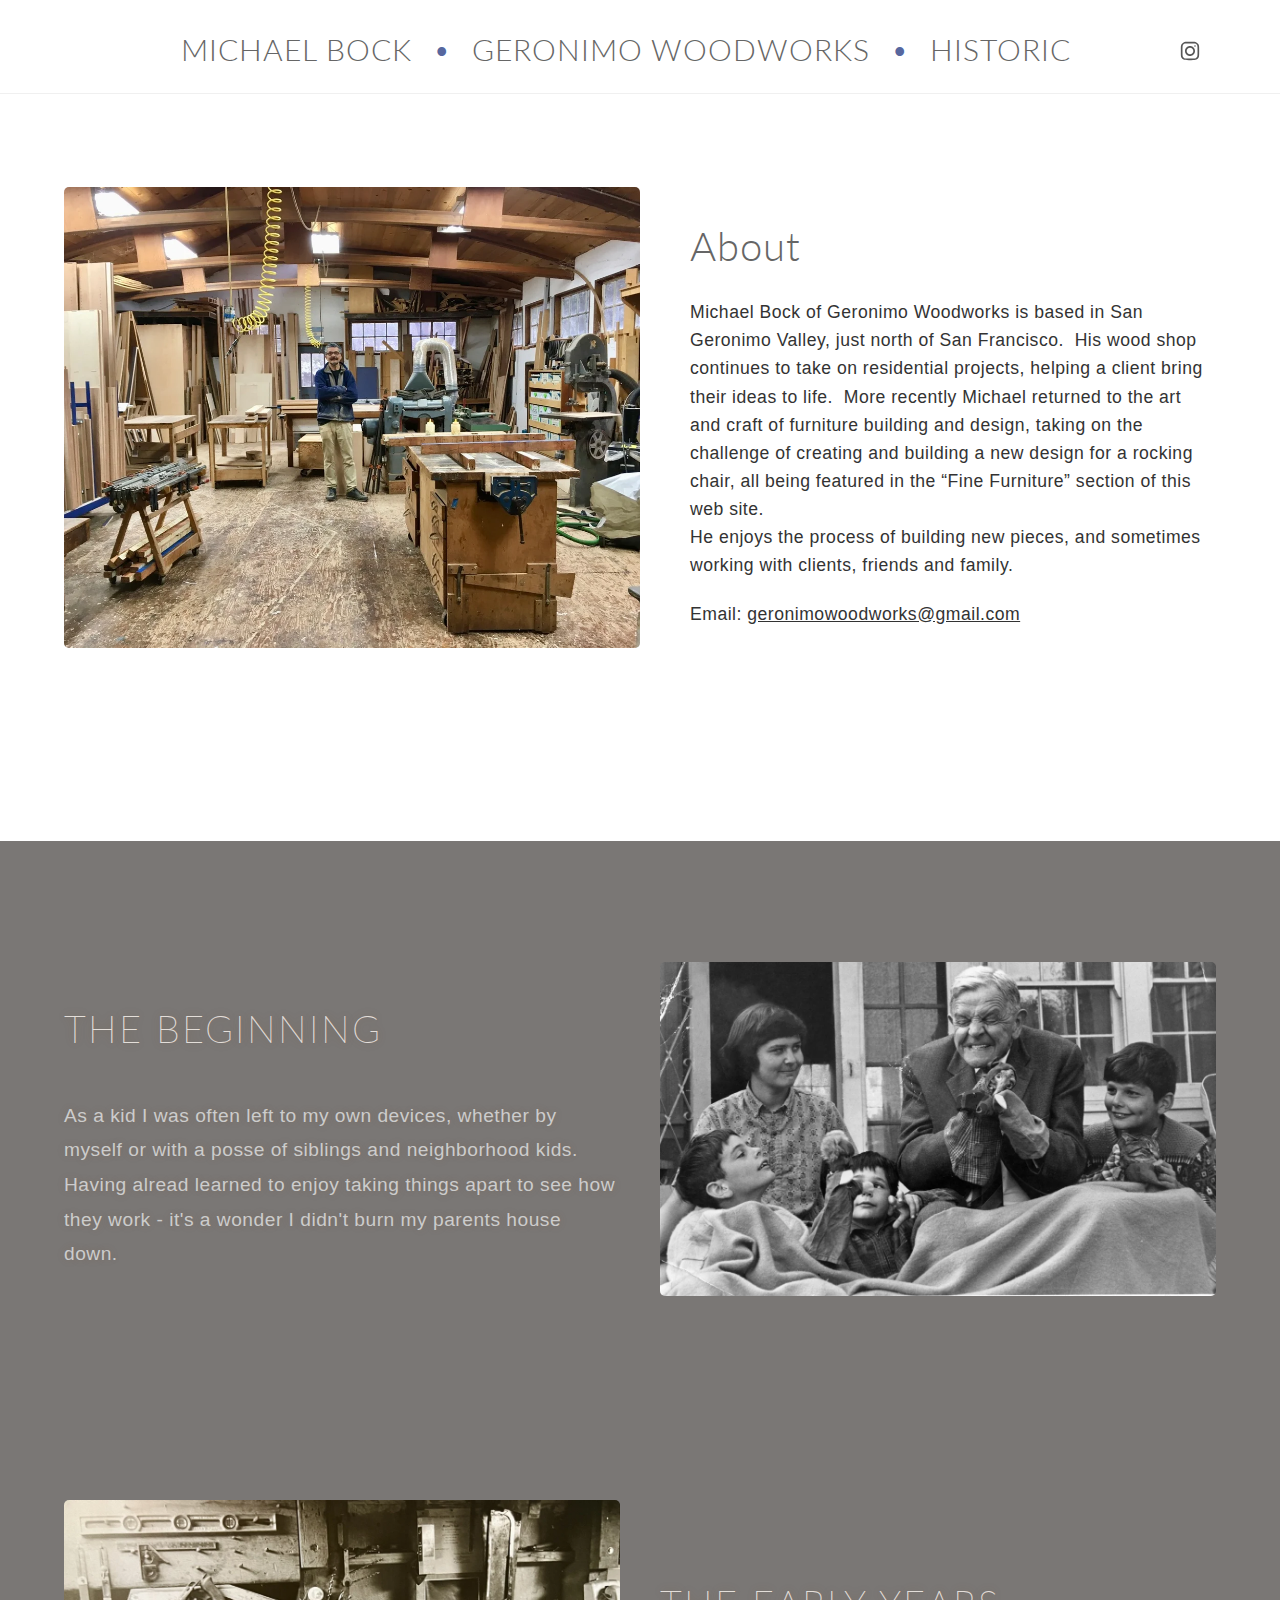
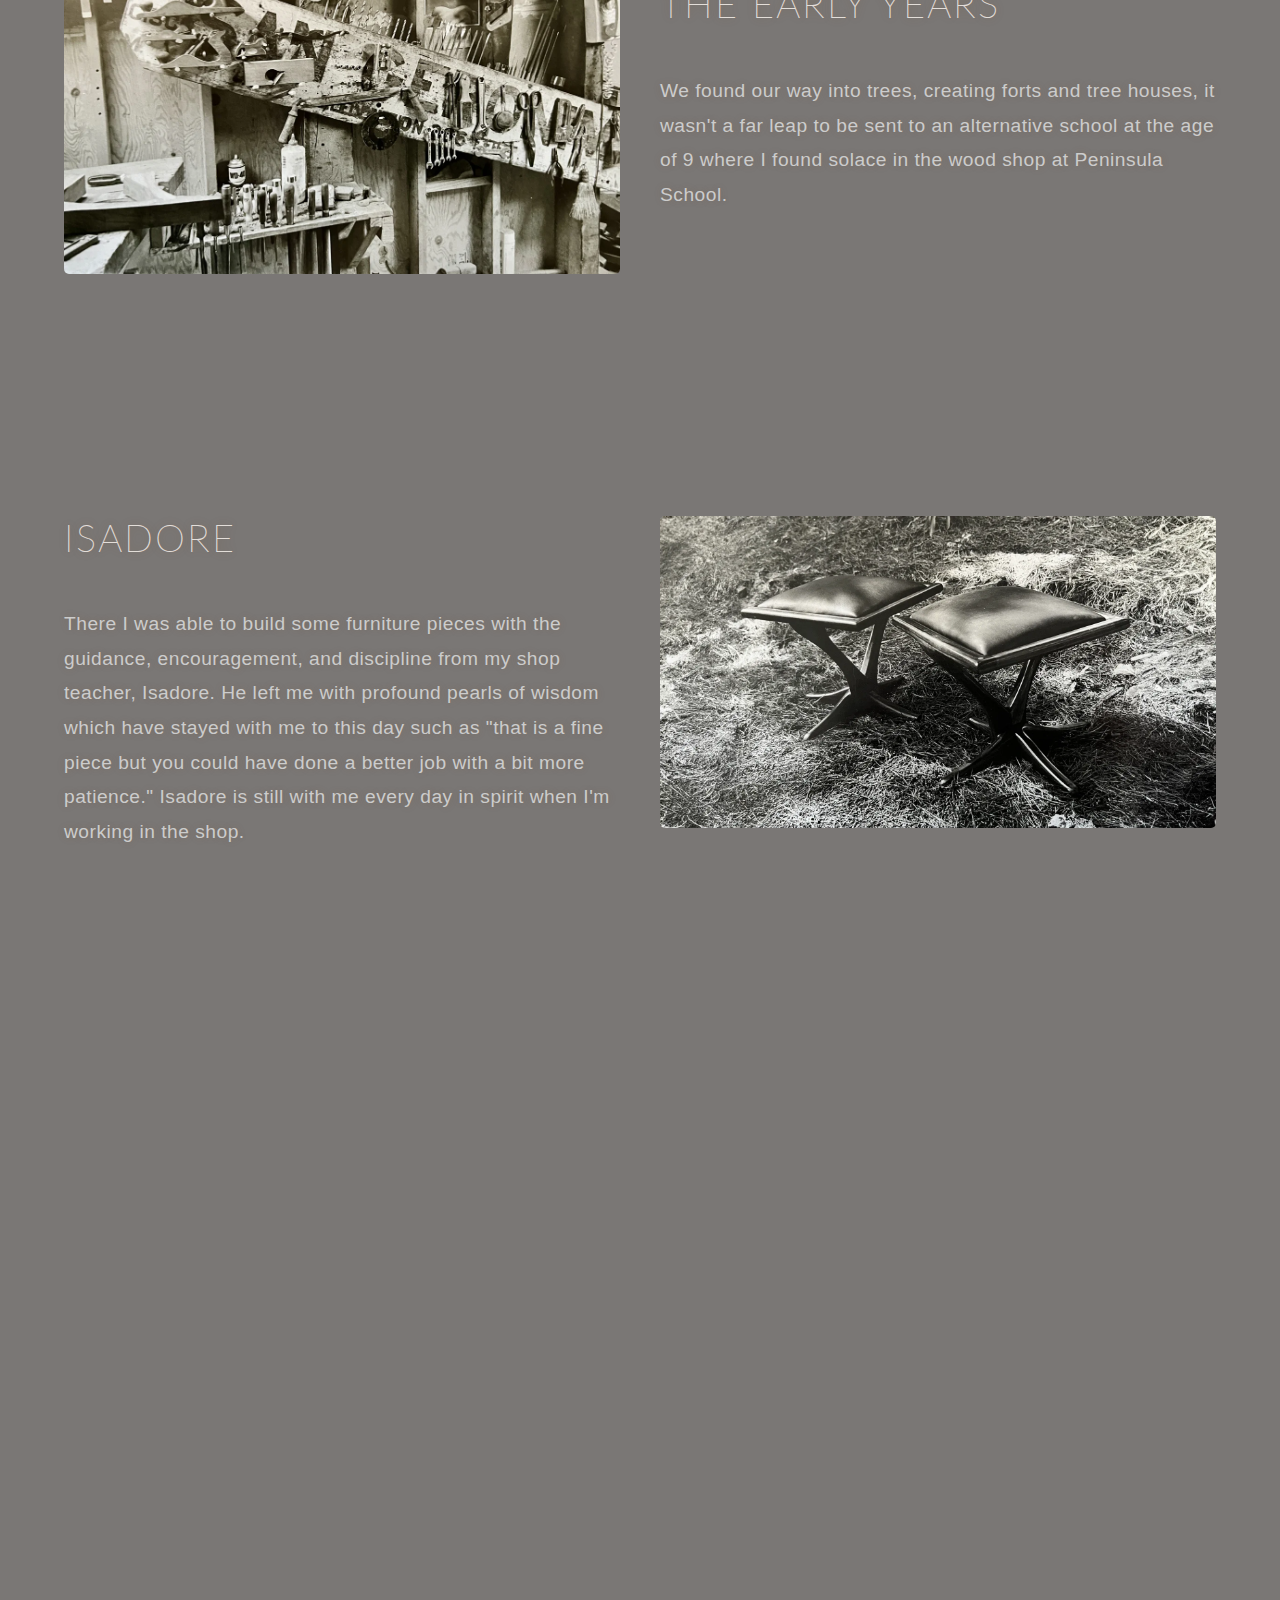
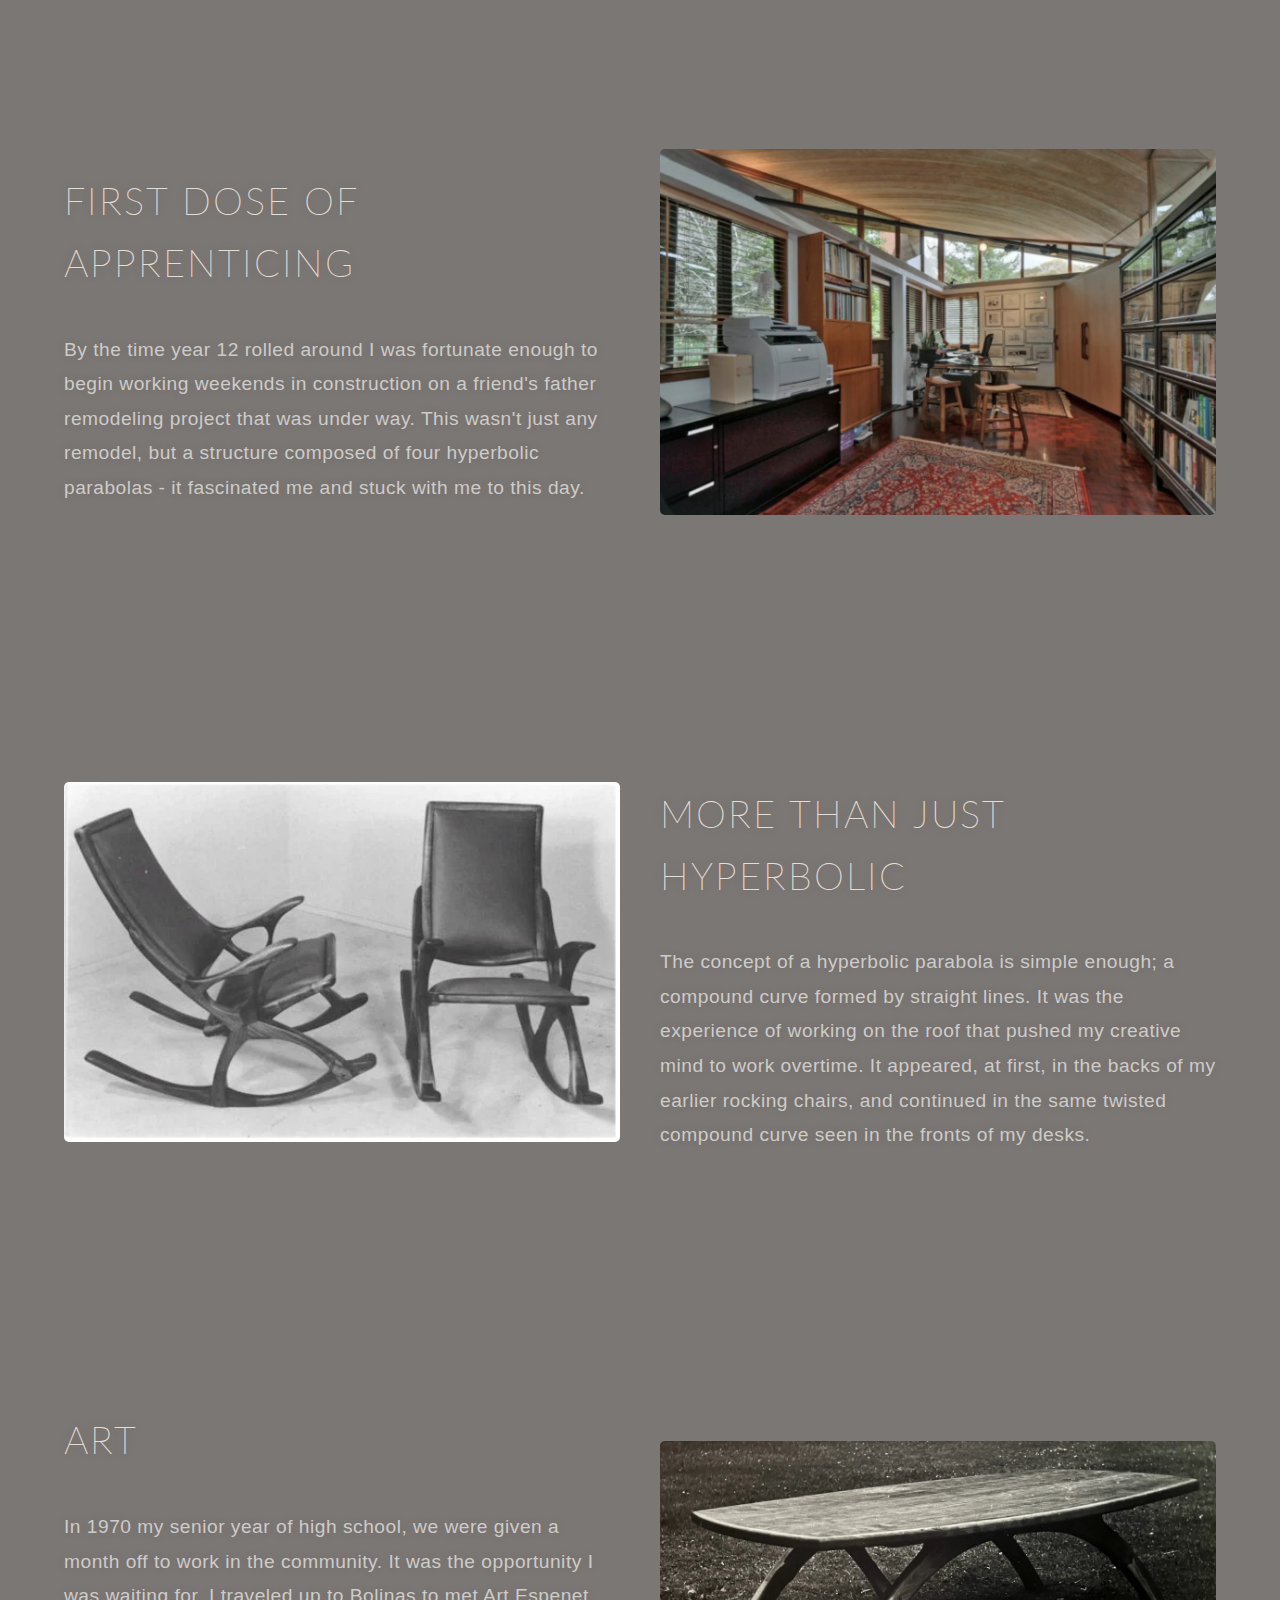
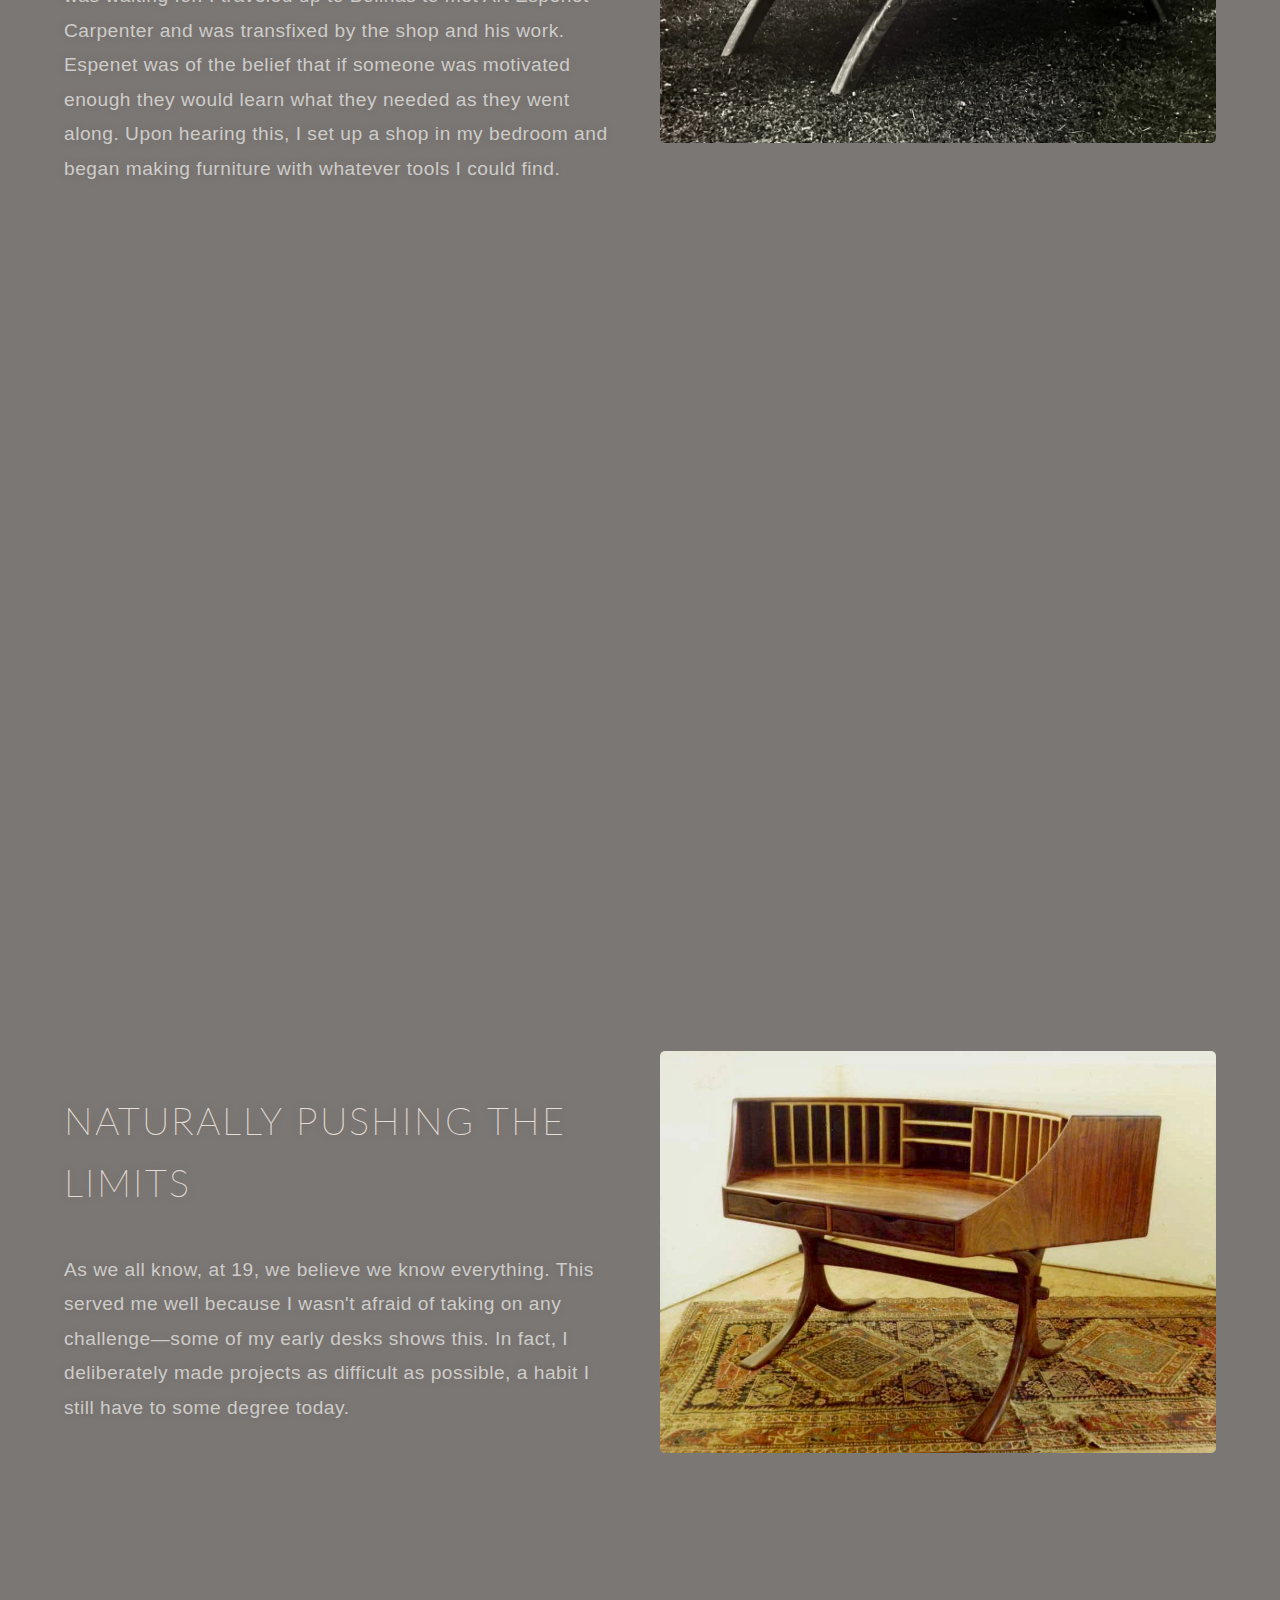
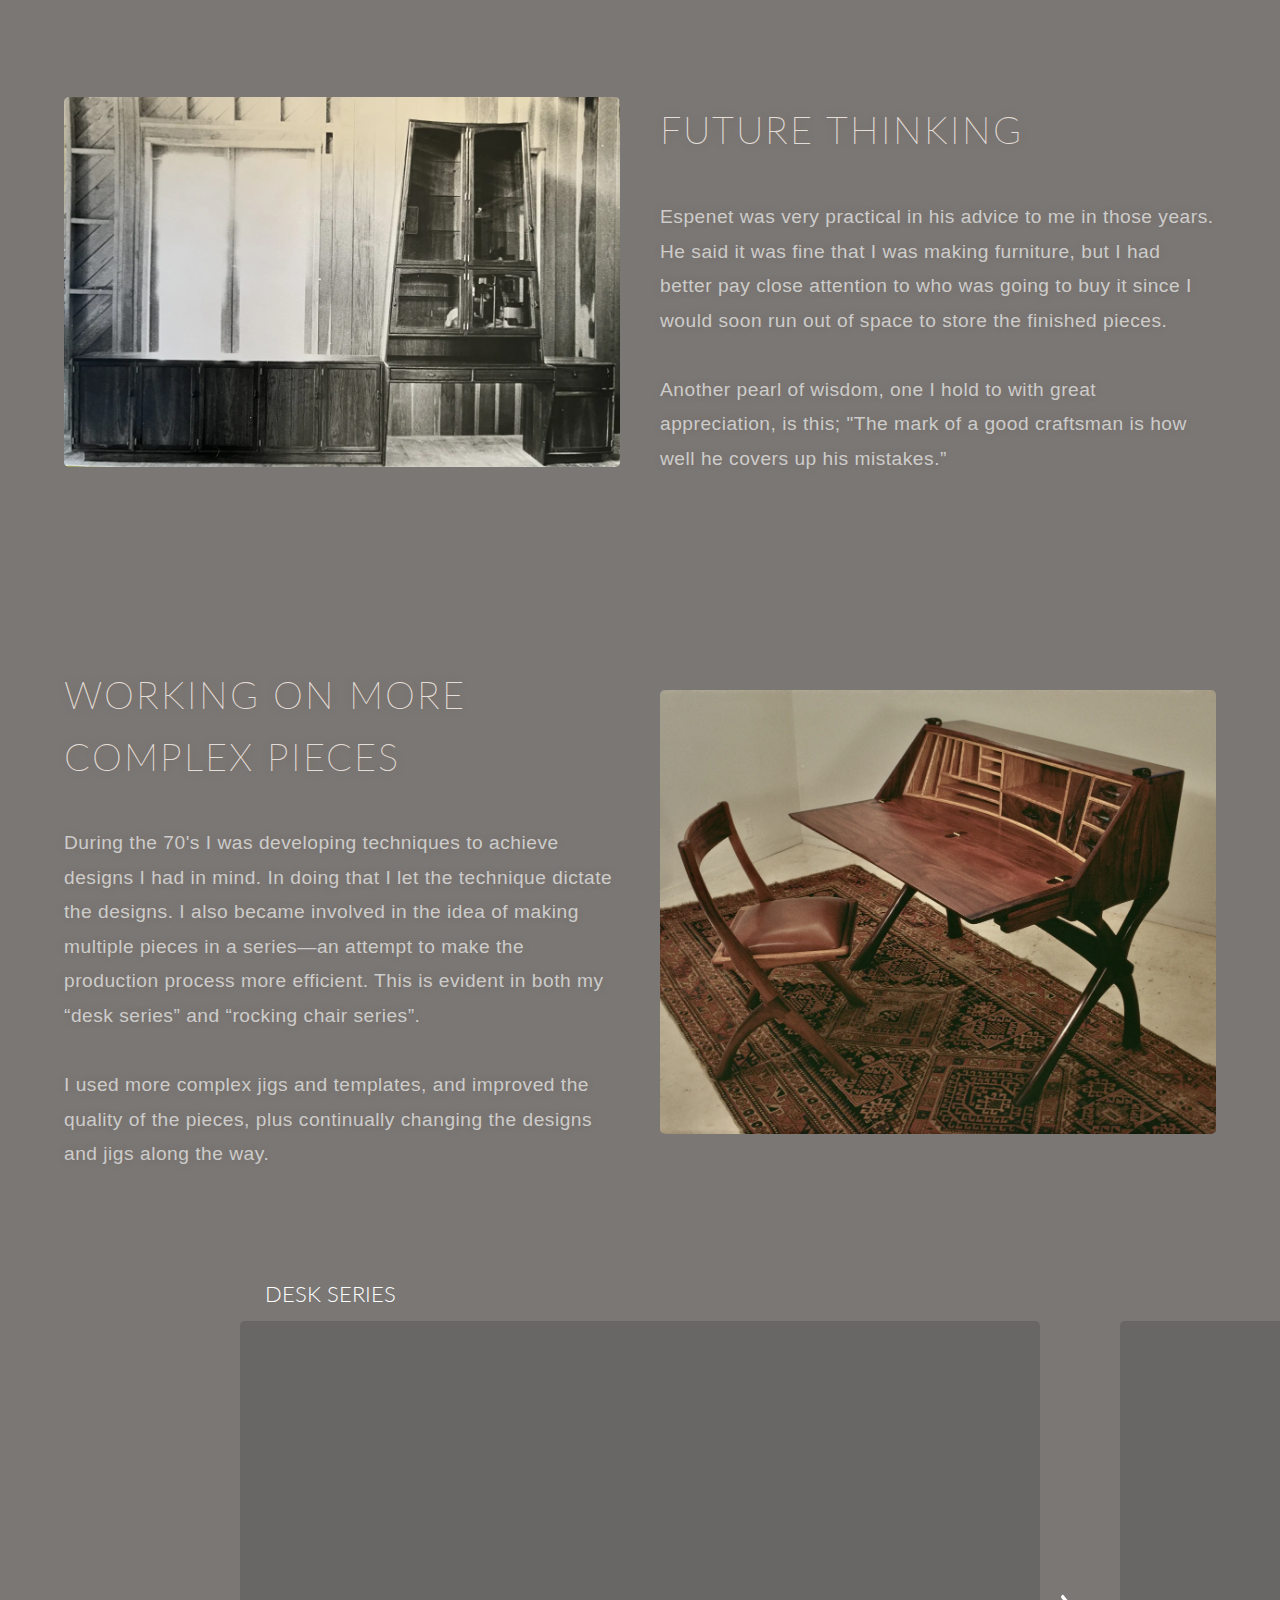
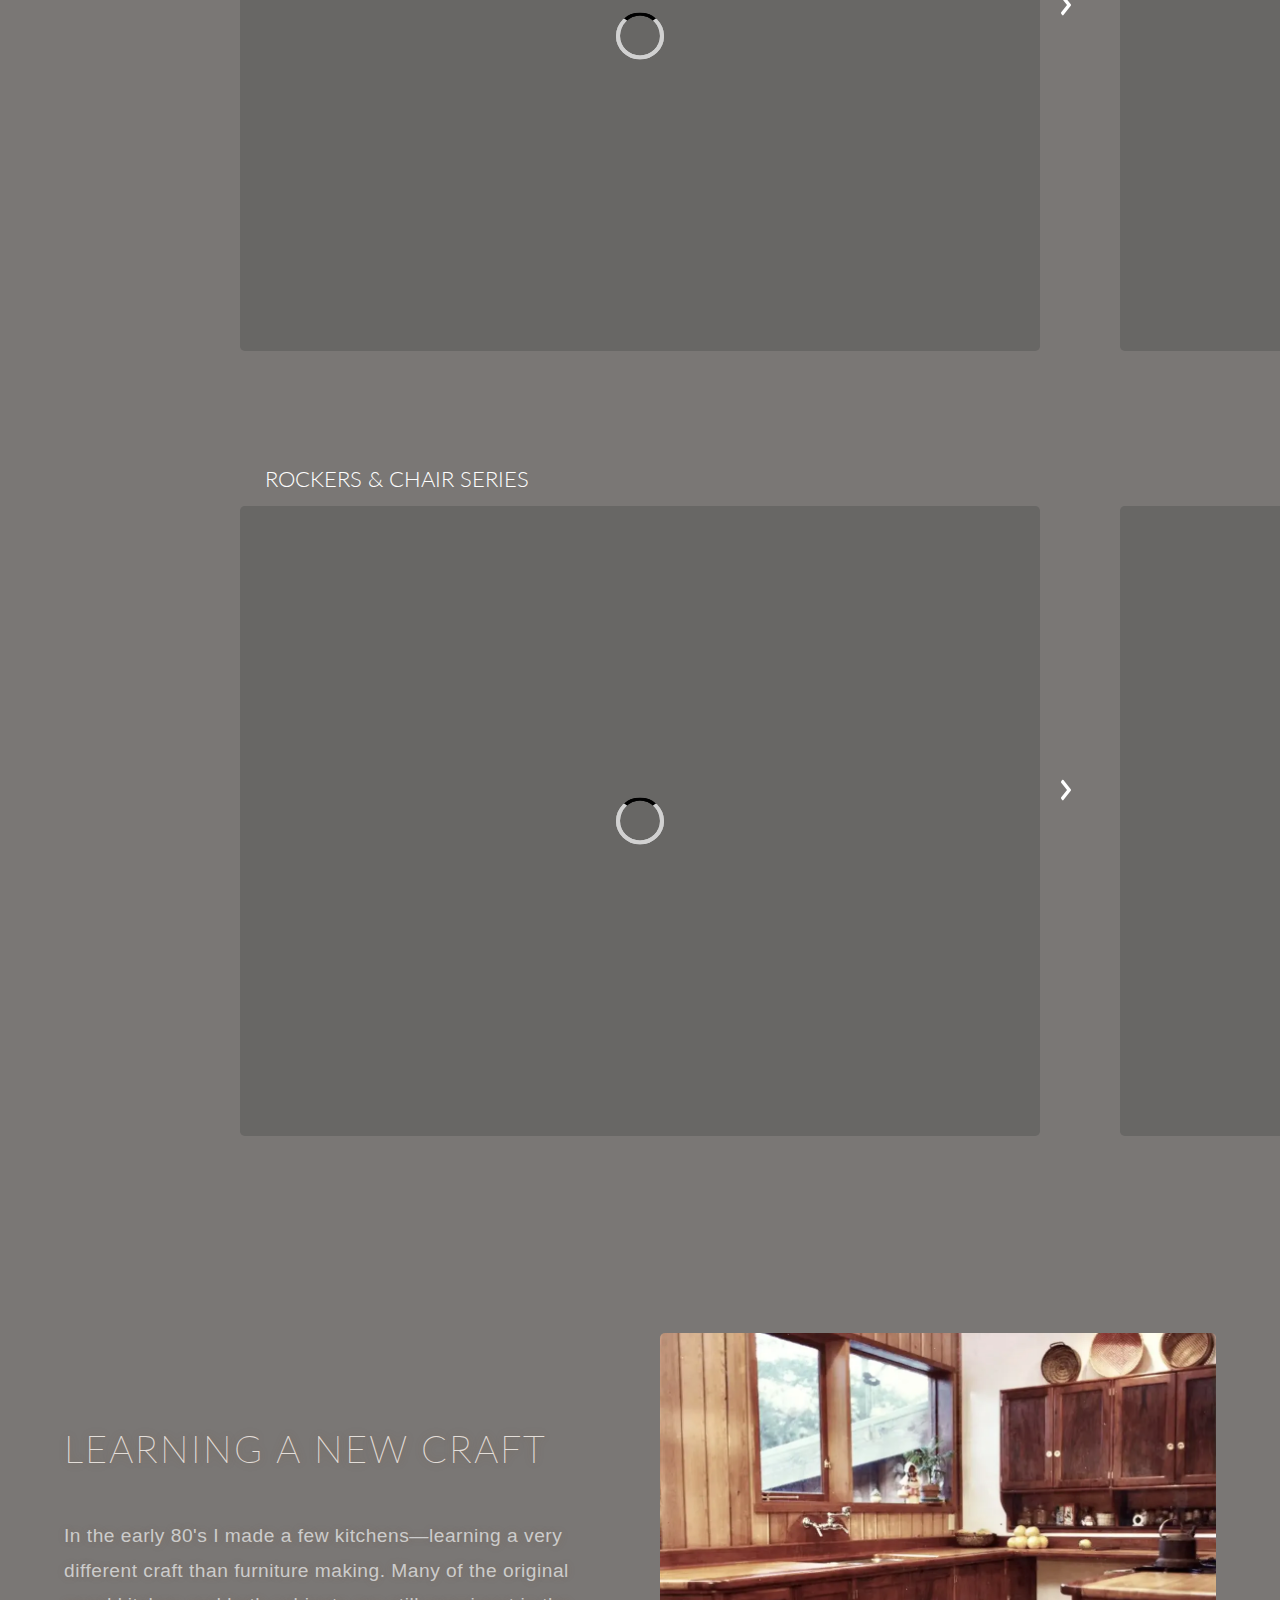
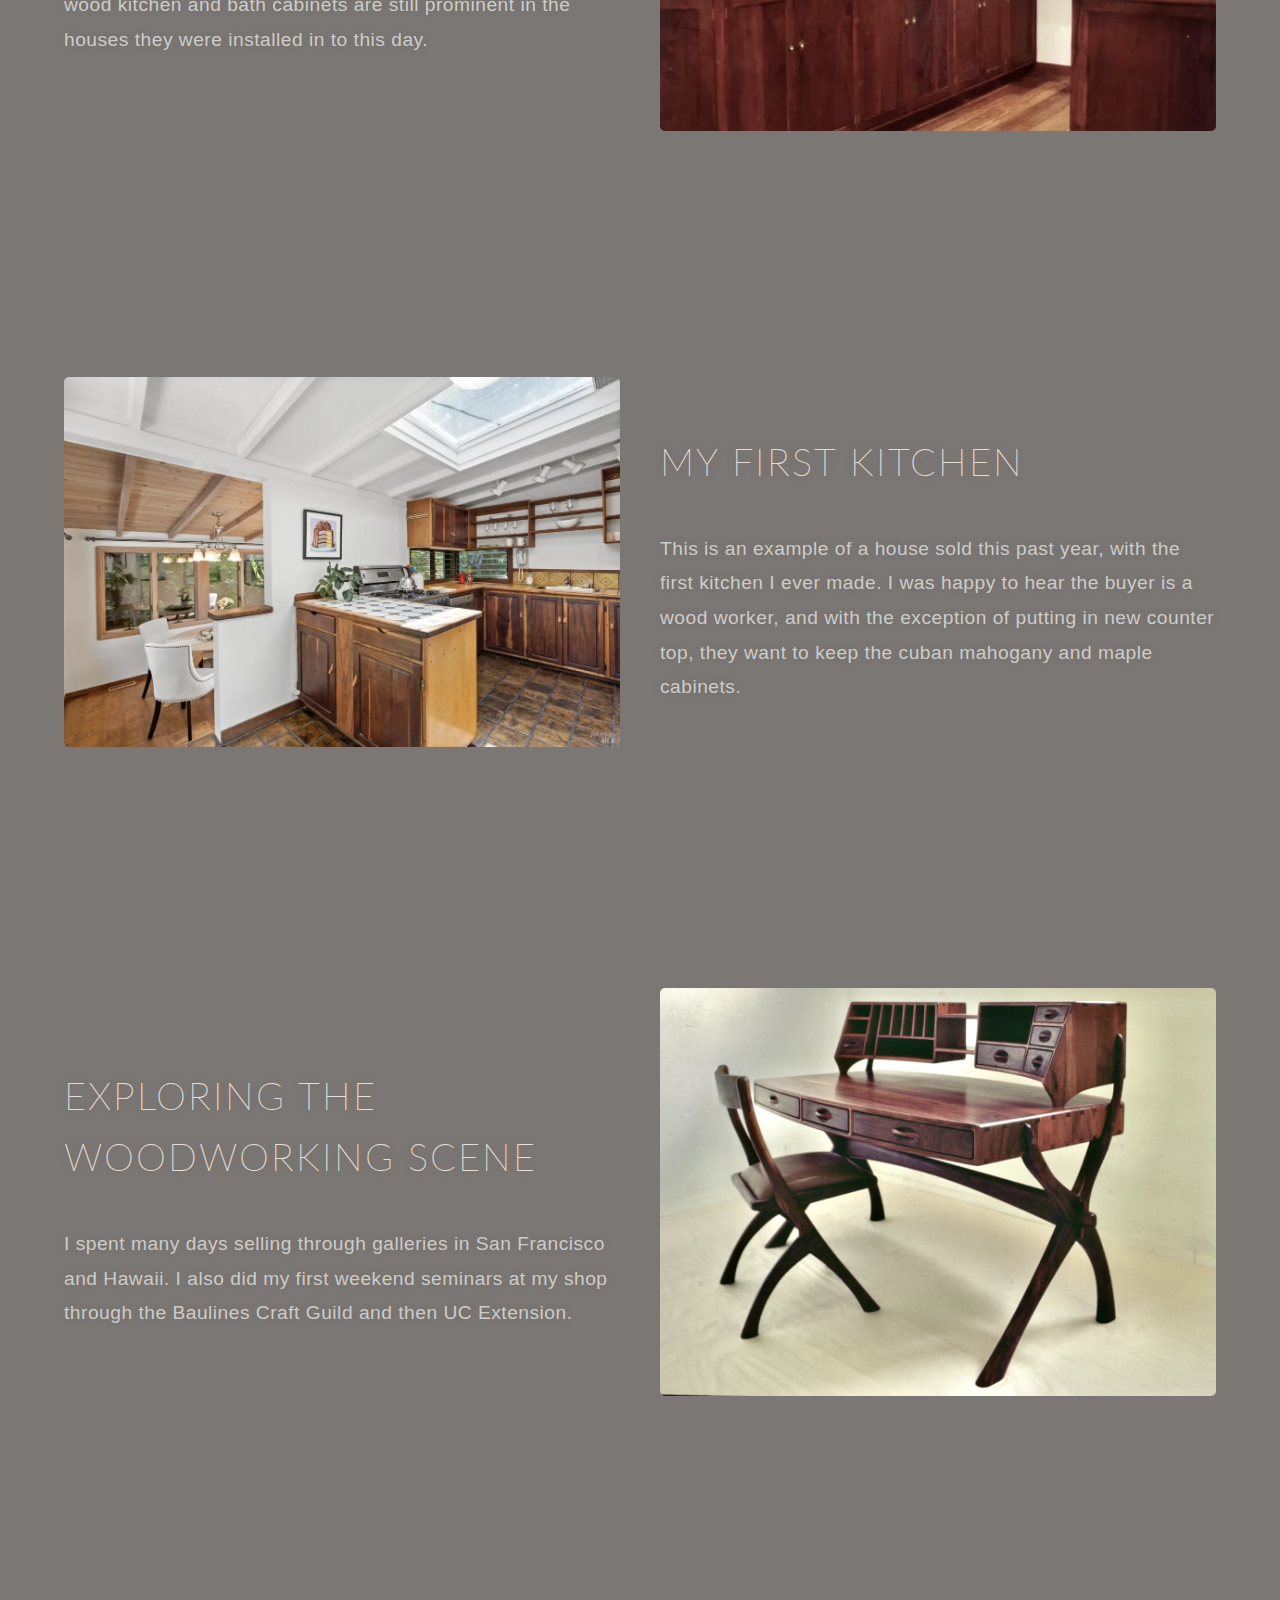
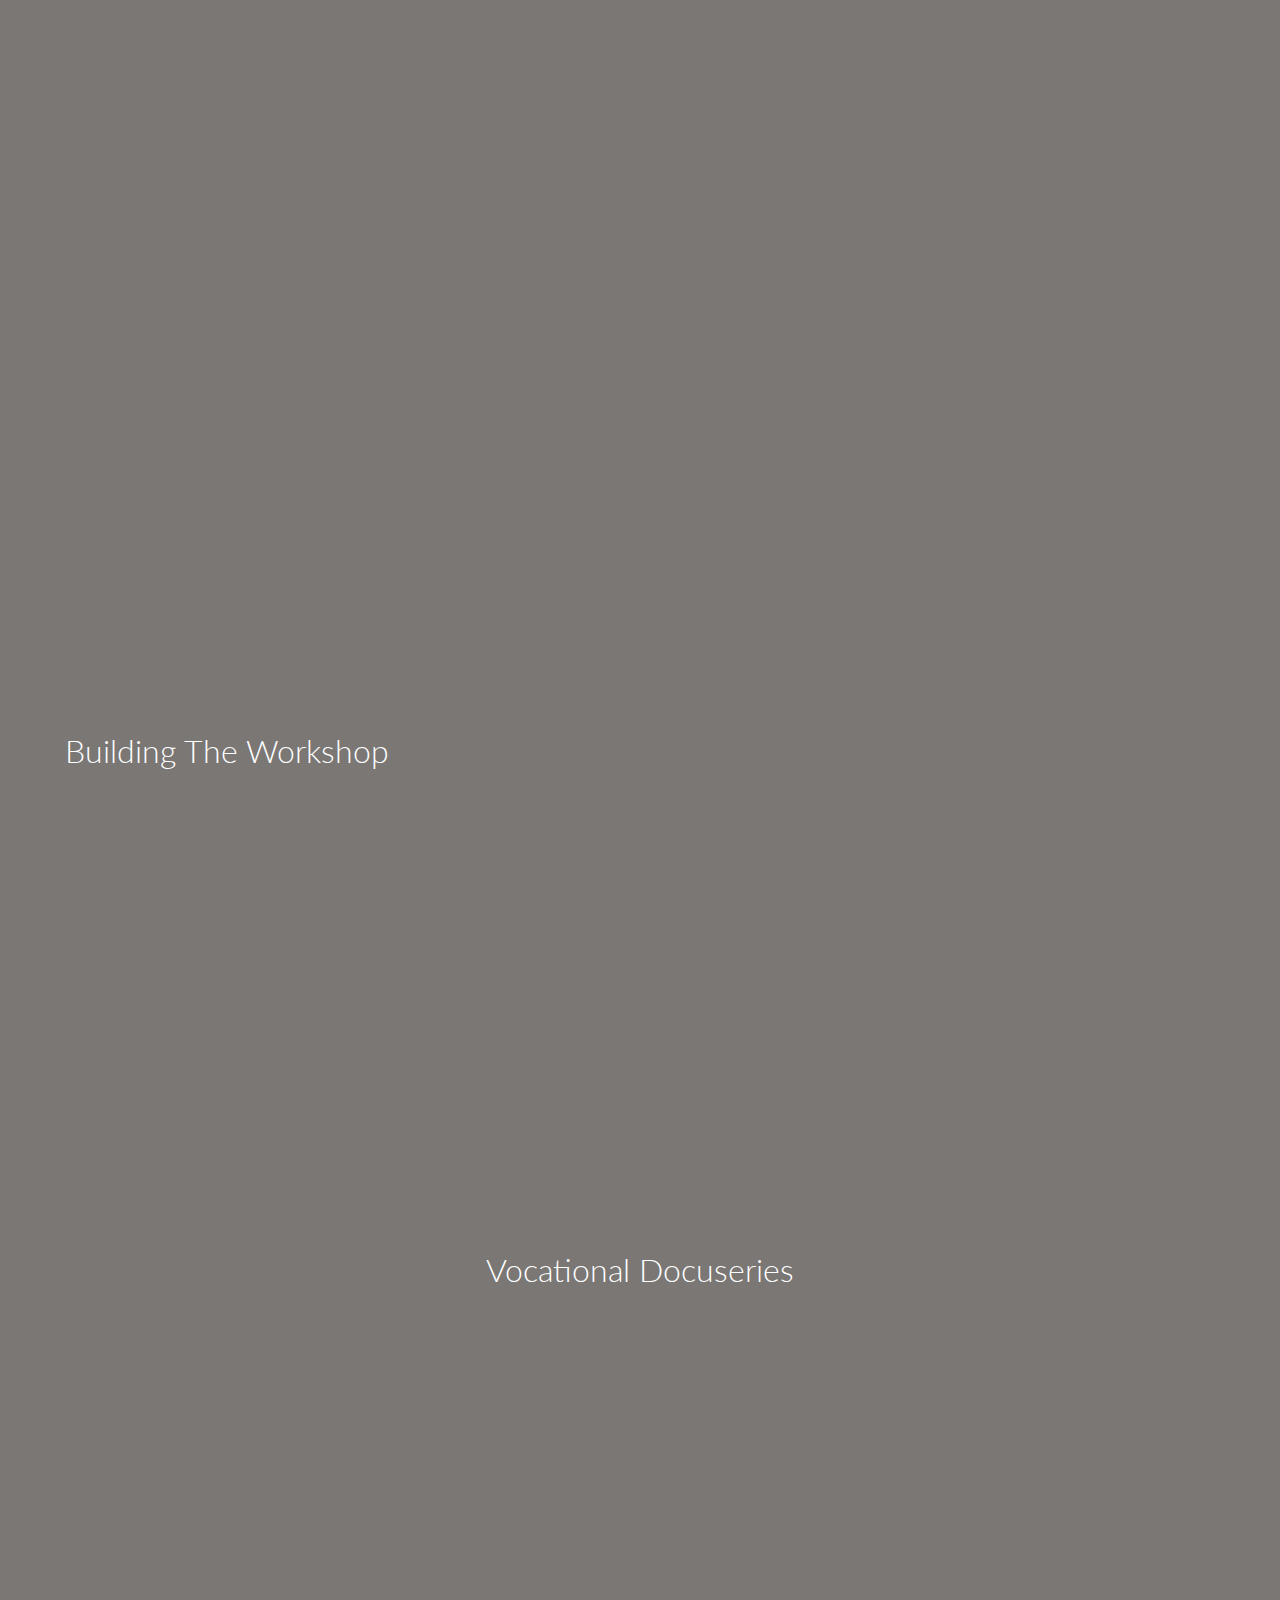
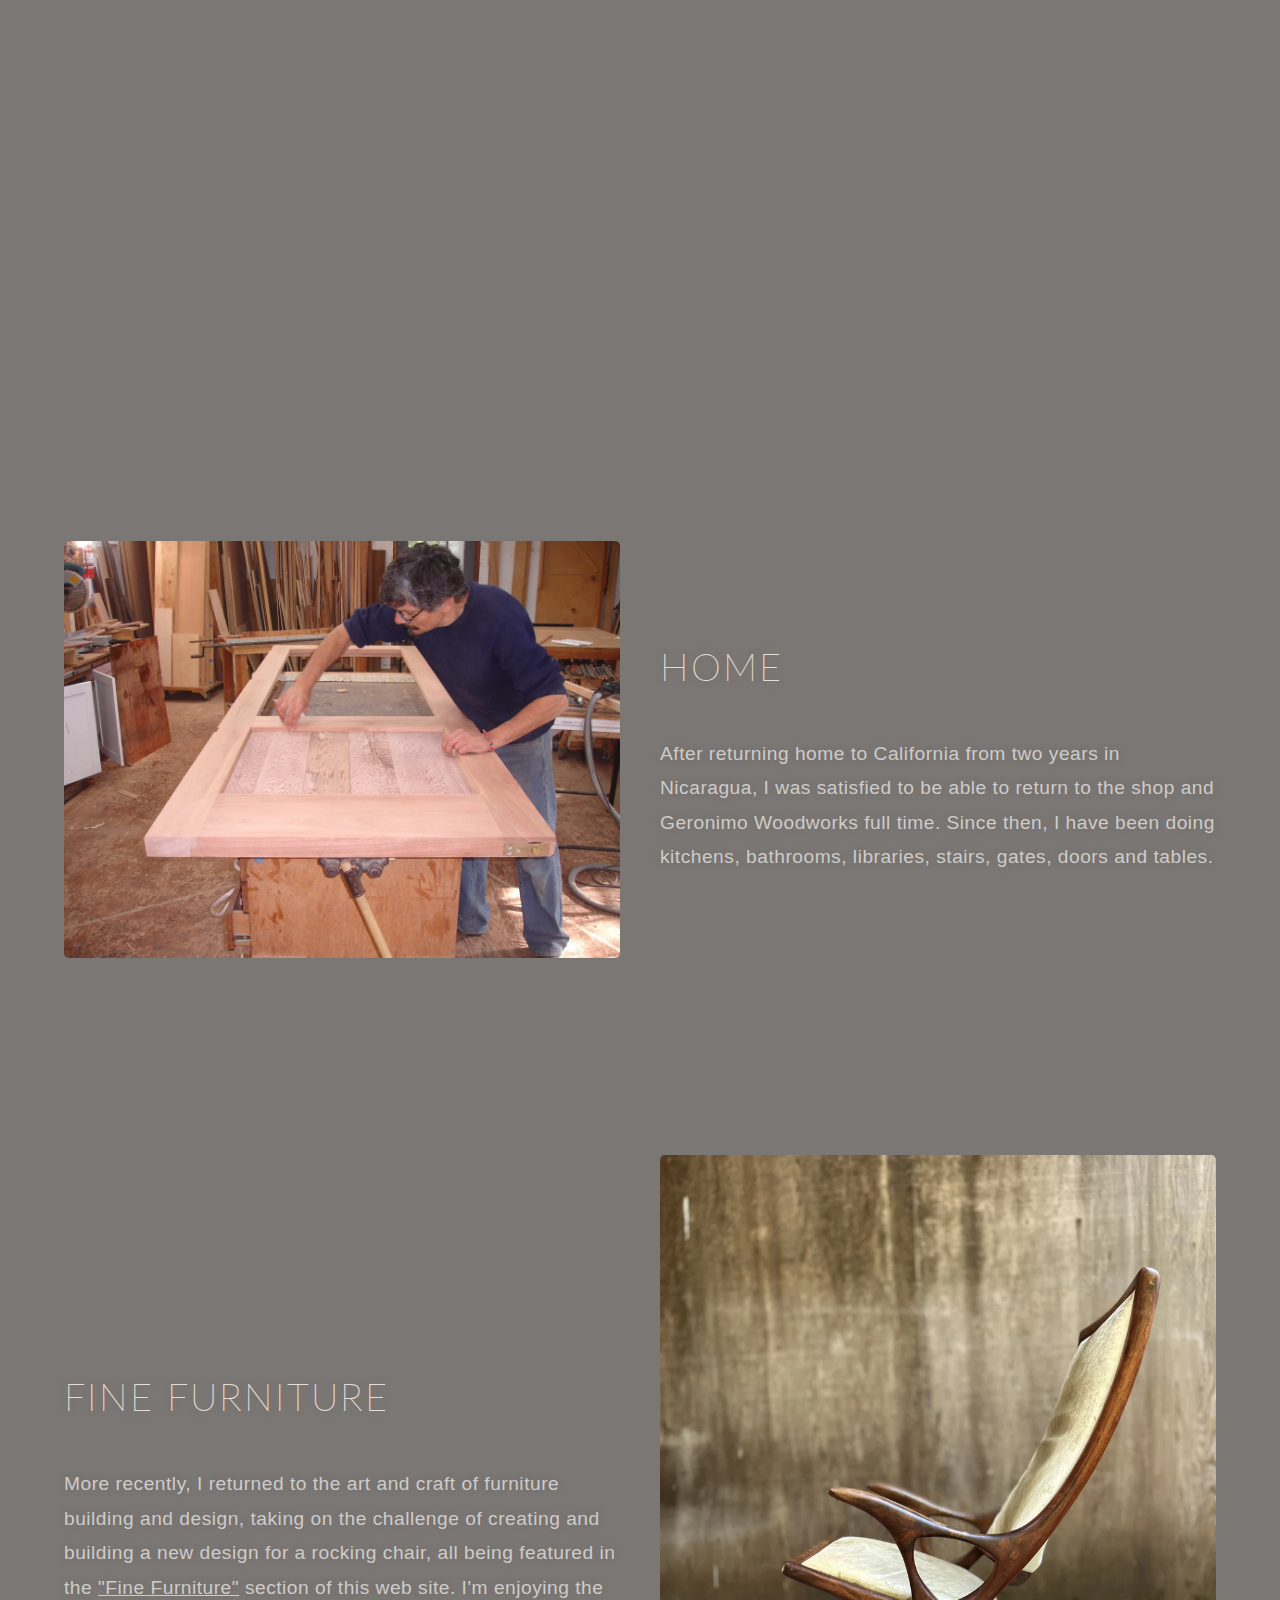
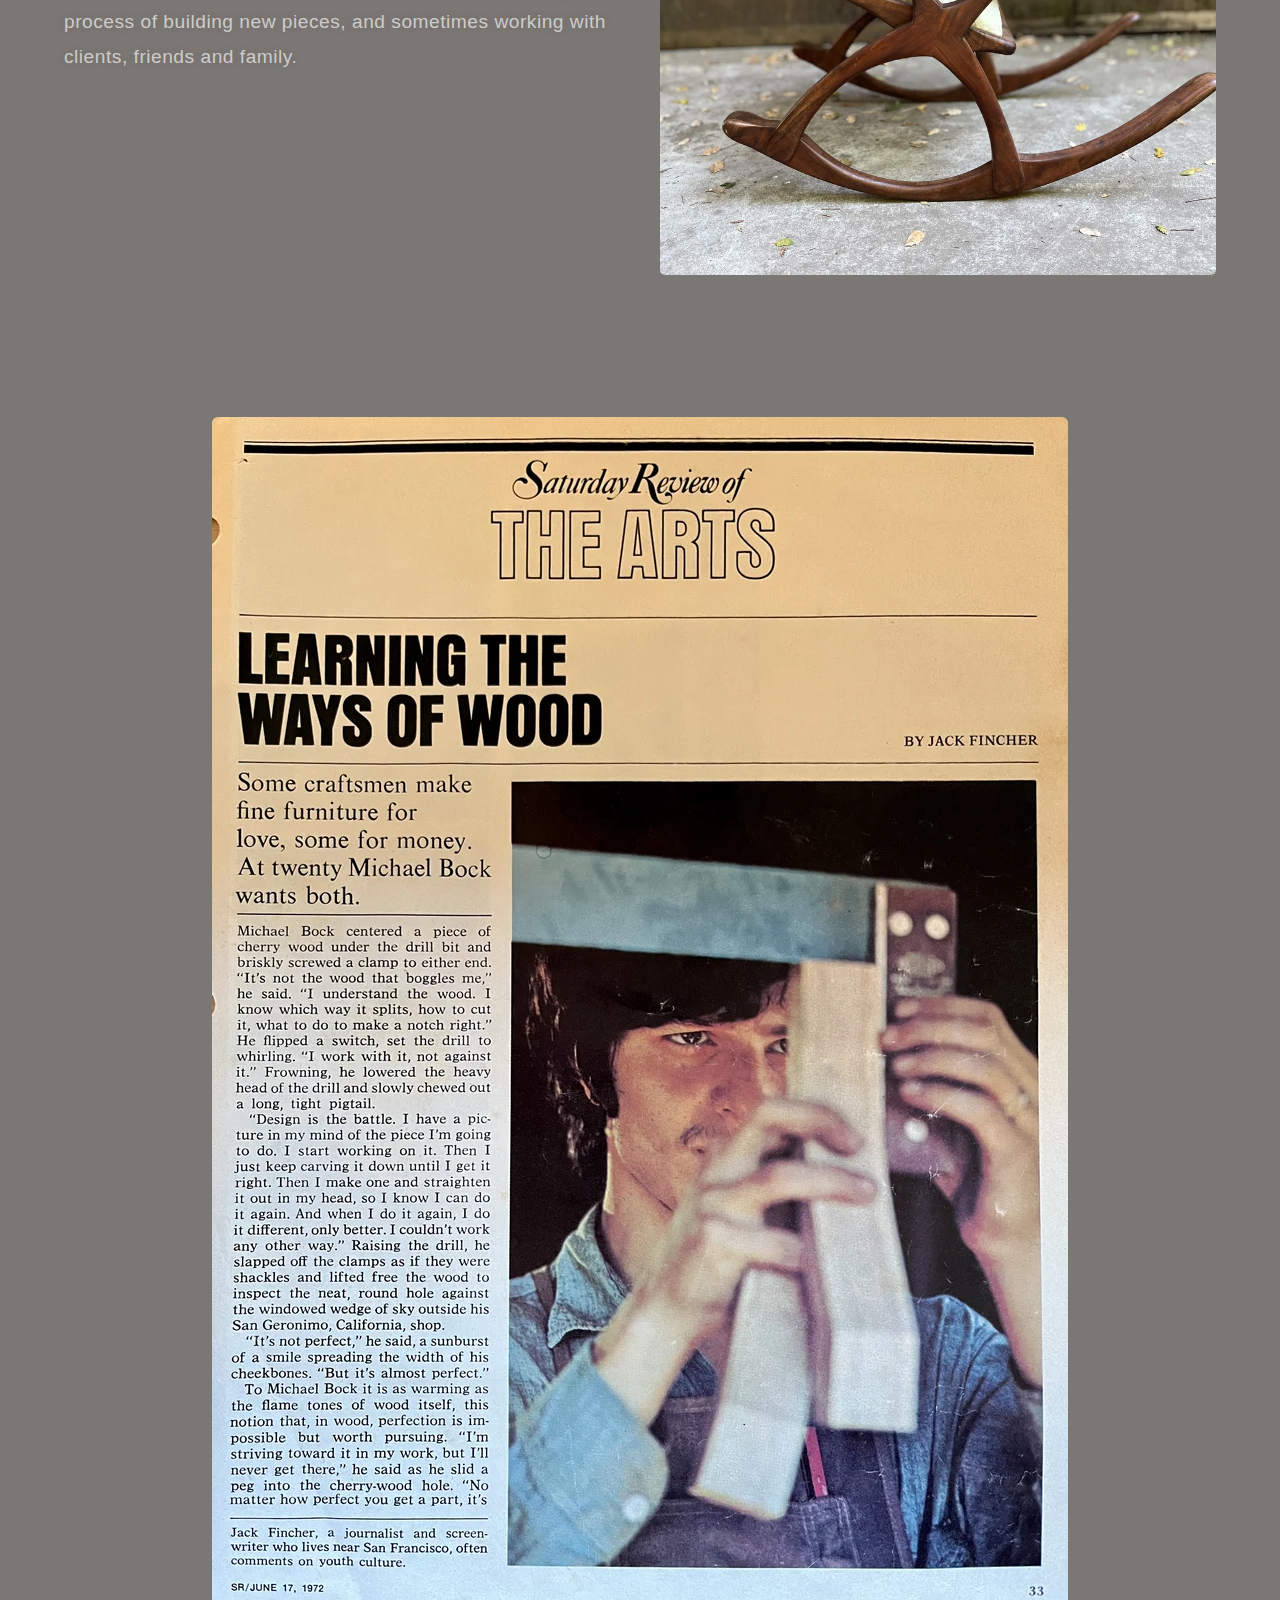
==== about.html @ 7cf18e88 "update" ====
<!DOCTYPE html>
<html lang="en">
<head>
    <meta charset="UTF-8">
    <meta name="viewport" content="width=device-width, initial-scale=1.0">
    <title>Michael Bock • About</title>
    <link rel="preconnect" href="https://fonts.googleapis.com">
    <link rel="preconnect" href="https://fonts.gstatic.com" crossorigin>
    <link href="https://fonts.googleapis.com/css2?family=Lato:wght@300;400&family=Roboto:wght@300;400&display=swap" rel="stylesheet">
    <link rel="stylesheet" href="css/styles.css">
    <link rel="stylesheet" href="css/about-styles.css">
    <link rel="stylesheet" href="https://cdnjs.cloudflare.com/ajax/libs/font-awesome/5.15.3/css/all.min.css">
    <script src="js/main.js" defer></script>
    <link rel="icon" type="image/png" href="/images/michael-bock-logo1.png">
</head>
<body>
    <header>
        <h1>
            <a href="/" class="header-content">
                <span class="top-line">MICHAEL BOCK <span class="circle home-circle">•</span></span>
                <span class="top-line">GERONIMO WOODWORKS <span class="circle home-circle">•</span></span>
                <span class="bottom-line">HISTORIC</span>
            </a>
            <a class="footer-icon header-icon" target="_blank" rel="noopener" href="https://www.instagram.com/geronimoww2/">
                <img src="/images/social/intagram-logo.svg" alt="Instagram">
            </a>
        </h1>
    </header>


    <main class="snap-container">
        <div id="about" class="snap-section about-section">
            <div class="content-wrapper">
                <div class="image-content">
                    <img src="/images/about-historic/michael.webp" alt="Michael Bock in his workshop">
                </div>
                <div class="top-text-content">
                    <h1>About</h1>
                    <p class="aboout-text">Michael Bock of Geronimo Woodworks is based in San Geronimo Valley, just north of San Francisco. &nbsp;His wood shop continues to take on residential projects, helping a client bring their ideas to life.  &nbsp;More recently Michael returned to the art and craft of furniture building and design, taking on the challenge of creating and building a new design for a rocking chair, all being featured in the “Fine Furniture” section of this web site. <br>He enjoys the process of building new pieces, and sometimes working with clients, friends and family.</p>
                    <p>Email: <a href="mailto:geronimowoodworks@gmail.com">geronimowoodworks@gmail.com</a></p>
                </div>
            </div>
        </div>

        <div class="black">

            <section id="craft" class="snap-section small-height the-beginning-section">
                <div class="content-wrapper reverse">
                    <div class="image-content">
                        <img src="/images/about-historic/portraits/michael-bock-family.webp" alt="Michael Bock Family">
                    </div>
                    <div class="text-content">
                        <h2>The Beginning</h2>
                        <p>As a kid I was often left to my own devices, whether by myself or with a posse of siblings and neighborhood kids. Having alread learned to enjoy taking things apart to see how they work - it&apos;s a wonder I didn&apos;t burn my parents house down.</p>
                    </div>
                </div>
            </section>

            <section id="craft" class="snap-section small-height the-early-years-section">
                <div class="content-wrapper reverse">
                    <div class="text-content">
                        <h2>The Early Years</h2>
                        <p>We found our way into trees, creating forts and tree houses, it wasn&apos;t a far leap to be sent to an alternative school at the age of 9 where I found solace in the wood shop at Peninsula School.</p>
                    </div>
                    <div class="image-content">
                        <img src="/images/about-historic/archive-photos/working-shop/michael-bock-tools.webp" alt="Michael Bock working on a piece">
                    </div>
                </div>
            </section>

            <section id="craft" class="snap-section small-height">
                <div class="content-wrapper reverse">
                    <div class="image-content">
                        <img src="/images/about-historic/archive-photos/old-cabinets-tables/michael-bock-vintage-chairs-new.webp" alt="Michael Bock working on a piece">
                    </div>
                    <div class="text-content">
                        <h2>Isadore</h2>
                        <p>There I was able to build some furniture pieces with the guidance, encouragement, and discipline from my shop teacher, Isadore. He left me with profound pearls of wisdom which have stayed with me to this day such as &quot;that is a fine piece but you could have done a better job with a bit more patience.&quot; Isadore is still with me every day in spirit when I&apos;m working in the shop.</p>
                    </div>
                </div>
            </section>

            <div class="parallax-image-container">
                <div class="parallax-image-1"></div>
                <div class="content">
                </div>
            </div>

            <section id="craft" class="snap-section small-height first-dose-of-apprenticing-section">
                <div class="content-wrapper reverse">
                    <div class="image-content">
                        <img src="/images/about-historic/archive-photos/hyperbolic/hyperbolic-3.webp" alt="Michael Bock working on a piece">
                    </div>
                    <div class="text-content">
                        <h2>First Dose of Apprenticing</h2>
                        <p>By the time year 12 rolled around I was fortunate enough to begin working weekends in construction on a friend&apos;s father remodeling project that was under way. This wasn't just any remodel, but a structure composed of four hyperbolic parabolas - it fascinated me and stuck with me to this day.</p>
                    </div>
                </div>
            </section>

            <section id="craft" class="snap-section small-height more-than-just-hyperbolic">
                <div class="content-wrapper reverse">
                    <div class="text-content">
                        <h2>More than just hyperbolic</h2>
                        <p>The concept of a hyperbolic parabola is simple enough; a compound curve formed by straight lines. It was the experience of working on the roof that pushed my creative mind to work overtime. It appeared, at first, in the backs of my earlier rocking chairs, and continued in the same twisted compound curve seen in the fronts of my desks.</p>
                    </div>
                    <div class="image-content">
                        <img src="/images/about-historic/archive-photos/chairs-and-rocking-chairs/michael-bock-two-vintage-chairs.webp" alt="Michael Bock working on a piece">
                    </div>
                </div>
            </section>

            <section id="craft" class="snap-section small-height">
                <div class="content-wrapper reverse">
                    <div class="image-content">
                        <img src="/images/about-historic/archive-photos/old-cabinets-tables/michael-bock-vintage-table.webp" alt="Michael Bock working on a piece">
                    </div>
                    <div class="text-content">
                        <h2>Art</h2>
                        <p>In 1970 my senior year of high school, we were given a month off to work in the community. It was the opportunity I was waiting for. I traveled up to Bolinas to met Art Espenet Carpenter and was transfixed by the shop and his work. Espenet was of the belief that if someone was motivated enough they would learn what they needed as they went along. Upon hearing this, I set up a shop in my bedroom and began making furniture with whatever tools I could find.</p>
                    </div>
                </div>
            </section>

            <div class="parallax-image-container">
                <div class="parallax-image-2"></div>
                <div class="content">
                </div>
            </div>

            <section id="craft" class="snap-section small-height">
                <div class="content-wrapper reverse">
                    <div class="image-content">
                        <img src="/images/about-historic/archive-photos/desk-series/michael-bock-big-desk-front.webp" alt="Michael Bock working on a piece">
                    </div>
                    <div class="text-content">
                        <h2>Naturally Pushing the Limits</h2>
                        <p>As we all know, at 19, we believe we know everything. This served me well because I wasn't afraid of taking on any challenge—some of my early desks shows this. In fact, I deliberately made projects as difficult as possible, a habit I still have to some degree today. </p>
                    </div>
                </div>
            </section>

            <section id="craft" class="snap-section small-height">
                <div class="content-wrapper reverse">
                    <div class="text-content">
                        <h2>Future Thinking</h2>
                        <p>Espenet was very practical in his advice to me in those years. He said it was fine that I was making furniture, but I had better pay close attention to who was going to buy it since I would soon run out of space to store the finished pieces.<br><br> Another pearl of wisdom, one I hold to with great appreciation, is this; "The mark of a good craftsman is how well he covers up his mistakes.”</p>
                    </div>
                    <div class="image-content">
                        <img src="/images/about-historic/archive-photos/old-cabinets-tables/michael-bock-espenet-cabinet.webp" alt="Michael Bock working on a piece">
                    </div>
                </div>
            </section>

            <section id="craft" class="snap-section small-height working-on-more-complex">
                <div class="content-wrapper reverse">
                    <div class="image-content">
                        <img src="/images/about-historic/archive-photos/desk-series/michael-bock-table-on-carpet.webp" alt="Michael Bock working on a piece">
                    </div>
                    <div class="text-content">
                        <h2>Working On More Complex Pieces</h2>
                        <p>During the 70's I was developing techniques to achieve designs I had in mind. In doing that I let the technique dictate the designs. I also became involved in the idea of making multiple pieces in a series—an attempt to make the production process more efficient. This is evident in both my “desk series” and “rocking chair series”.<br><br> I used more complex jigs and templates, and improved the quality of the pieces, plus continually changing the designs and jigs along the way.</p>
                    </div>
                </div>
            </section>

            <div class="snap-section series-container desk-series">
                <div class="gallery-group">
                <h2>Desk Series</h2>
                <div class="gallery-scroll">
                    <div class="gallery-item-wrapper">
                        <div class="loading-spinner"></div>
                        <div class="loading-spinner"></div>
                        <img class="gallery-item" src="/images/about-historic/archive-photos/desk-series/michael-bock-vintage-desk-table.webp" alt="Butterfly Desk Right Closeup">
                    </div>
                    <div class="gallery-item-wrapper">
                        <div class="loading-spinner"></div>
                        <div class="loading-spinner"></div>
                        <img class="gallery-item" src="/images/about-historic/archive-photos/desk-series/michael-bock-table-on-carpet.webp" alt="Butterfly Desk Right Closeup">
                    </div>
                    <div class="gallery-item-wrapper">
                        <div class="loading-spinner"></div>
                        <div class="loading-spinner"></div>
                        <img class="gallery-item" src="/images/about-historic/archive-photos/desk-series/michael-bock-blank-and-white-table.webp" alt="Butterfly Desk Detail">
                    </div>
                    <div class="gallery-item-wrapper">
                        <div class="loading-spinner"></div>
                        <div class="loading-spinner"></div>
                        <img class="gallery-item" src="/images/about-historic/archive-photos/desk-series/michael-bock-desk-drawers.webp" alt="Butterfly Desk Left">
                    </div>
                    <div class="gallery-item-wrapper">
                        <div class="loading-spinner"></div>
                        <div class="loading-spinner"></div>
                        <img class="gallery-item" src="/images/about-historic/archive-photos/desk-series/michael-bock-desk-outside.webp" alt="Butterfly Desk Left Back Detail">
                    </div>
                    <div class="gallery-item-wrapper">
                        <div class="loading-spinner"></div>
                        <div class="loading-spinner"></div>
                        <img class="gallery-item" src="/images/about-historic/archive-photos/desk-series/michael-bock-desk-shining.webp" alt="Butterfly Desk Top">
                    </div>
                    <div class="gallery-item-wrapper">
                        <div class="loading-spinner"></div>
                        <div class="loading-spinner"></div>
                        <img class="gallery-item" src="/images/about-historic/archive-photos/desk-series/michael-bock-desk-sleek.webp" alt="Butterfly Desk Right Closeup">
                    </div>
                    <div class="gallery-item-wrapper">
                        <div class="loading-spinner"></div>
                        <div class="loading-spinner"></div>
                        <img class="gallery-item" src="/images/about-historic/archive-photos/desk-series/michael-bock-table-with-chair.webp" alt="Butterfly Desk Right Closeup">
                    </div>
                    <div class="gallery-item-wrapper">
                        <div class="loading-spinner"></div>
                        <div class="loading-spinner"></div>
                        <img class="gallery-item" src="/images/about-historic/archive-photos/desk-series/michael-bock-vintage-drawer-detail.webp" alt="Butterfly Desk Right Closeup">
                    </div>
                    <div class="gallery-item-wrapper">
                        <div class="loading-spinner"></div>
                        <div class="loading-spinner"></div>
                        <img class="gallery-item" src="/images/about-historic/archive-photos/desk-series/michael-bock-vintage-woodworking.webp" alt="Butterfly Desk Right Closeup">
                    </div>
                    <div class="gallery-item-wrapper">
                        <div class="loading-spinner"></div>
                        <div class="loading-spinner"></div>
                        <img class="gallery-item" src="/images/about-historic/archive-photos/desk-series/michael-bock-big-desk-front.webp" alt="Butterfly Desk Back">
                    </div>
                    <div class="gallery-item-wrapper">
                        <div class="loading-spinner"></div>
                        <div class="loading-spinner"></div>
                        <img class="gallery-item" src="/images/about-historic/archive-photos/desk-series/michael-bock-big-desk-back.webp" alt="Butterfly Desk">
                    </div>
                </div>
    
                <a href="#" class="gallery-nav prev"><i class="fas fa-chevron-left"></i></a>
                <a href="#" class="gallery-nav next"><i class="fas fa-chevron-right"></i></a>
            </div>
            </div>


            <div class="snap-section series-container">
                <div class="gallery-group">
                <h2>Rockers & Chair Series</h2>
                <div class="gallery-scroll">
                    <div class="gallery-item-wrapper">
                        <div class="loading-spinner"></div>
                        <div class="loading-spinner"></div>
                        <img class="gallery-item" src="images/about-historic/archive-photos/chairs-and-rocking-chairs/series-reference/michael-bock-kitchen-chair-leather-seat.webp" alt="Butterfly Desk">
                    </div>
                    <div class="gallery-item-wrapper">
                        <div class="loading-spinner"></div>
                        <div class="loading-spinner"></div>
                        <img class="gallery-item" src="images/about-historic/archive-photos/chairs-and-rocking-chairs/series-reference/michael-bock-kitchen-chair-side.webp" alt="Butterfly Desk Back">
                    </div>
                    <div class="gallery-item-wrapper">
                        <div class="loading-spinner"></div>
                        <div class="loading-spinner"></div>
                        <img class="gallery-item" src="images/about-historic/archive-photos/chairs-and-rocking-chairs/series-reference/michael-bock-kitchen-chair.webp" alt="Butterfly Desk Detail">
                    </div>
                    <div class="gallery-item-wrapper">
                        <div class="loading-spinner"></div>
                        <div class="loading-spinner"></div>
                        <img class="gallery-item" src="images/about-historic/archive-photos/chairs-and-rocking-chairs/series-reference/michael-bock-kitchen-stool-detail.webp" alt="Butterfly Desk Left">
                    </div>
                    <div class="gallery-item-wrapper">
                        <div class="loading-spinner"></div>
                        <div class="loading-spinner"></div>
                        <img class="gallery-item" src="images/about-historic/archive-photos/chairs-and-rocking-chairs/series-reference/michael-bock-kitchen-stool.webp" alt="Butterfly Desk Left Back Detail">
                    </div>
                    <div class="gallery-item-wrapper">
                        <div class="loading-spinner"></div>
                        <div class="loading-spinner"></div>
                        <img class="gallery-item" src="images/about-historic/archive-photos/chairs-and-rocking-chairs/series-reference/michael-bock-original-rocking-chair.webp" alt="Butterfly Desk Top">
                    </div>
                    <div class="gallery-item-wrapper">
                        <div class="loading-spinner"></div>
                        <div class="loading-spinner"></div>
                        <img class="gallery-item" src="images/about-historic/archive-photos/chairs-and-rocking-chairs/series-reference/michael-bock-two-rocking-chairs.webp" alt="Butterfly Desk Right Closeup">
                    </div>
                    <div class="gallery-item-wrapper">
                        <div class="loading-spinner"></div>
                        <div class="loading-spinner"></div>
                        <img class="gallery-item" src="images/about-historic/archive-photos/chairs-and-rocking-chairs/series-reference/michael-bock-chair-side.webp" alt="Butterfly Desk Right Closeup">
                    </div>
                    <div class="gallery-item-wrapper">
                        <div class="loading-spinner"></div>
                        <div class="loading-spinner"></div>
                        <img class="gallery-item rotated-image" src="images/about-historic/archive-photos/chairs-and-rocking-chairs/series-reference/michael-bock-chair-up-close.webp" alt="Butterfly Desk Right Closeup">
                    </div>
                    <div class="gallery-item-wrapper">
                        <div class="loading-spinner"></div>
                        <div class="loading-spinner"></div>
                        <img class="gallery-item rotated-image" src="images/about-historic/archive-photos/chairs-and-rocking-chairs/series-reference/michael-bock-single-chair.webp" alt="Butterfly Desk Right Closeup">
                    </div>
                    <div class="gallery-item-wrapper">
                        <div class="loading-spinner"></div>
                        <div class="loading-spinner"></div>
                        <img class="gallery-item" src="images/about-historic/archive-photos/chairs-and-rocking-chairs/series-reference/michael-bock-chairs-back-to-back.webp" alt="Butterfly Desk Right Closeup">
                    </div>
                </div>
    
                <a href="#" class="gallery-nav prev"><i class="fas fa-chevron-left"></i></a>
                <a href="#" class="gallery-nav next"><i class="fas fa-chevron-right"></i></a>
            </div>
            </div>
            

<!--             <div class="video-container">
                <iframe width="560" height="315" src="https://www.youtube.com/embed/dQw4w9WgXcQ" frameborder="0" allow="autoplay; encrypted-media" allowfullscreen=""></iframe>
            </div>

            <div class="video-container">
                <iframe width="560" height="315" src="https://www.youtube.com/embed/aBeZoZTG53M?si=60130OOFqcGrV_4q" frameborder="0" allow="autoplay; encrypted-media" allowfullscreen=""></iframe>
            </div> -->


            <section id="craft" class="snap-section small-height learning-a-new-craft">
                <div class="content-wrapper reverse">
                        <div class="image-content">
                            <img src="/images/about-historic/archive-photos/old-cabinets-tables/michael-bock-kitchen.webp" alt="Michael Bock Kitchen">
                        </div>
                    <div class="text-content">
                        <h2>Learning a New Craft</h2>
                        <p>In the early 80's I made a few kitchens—learning a very different craft than furniture making. Many of the original wood kitchen and bath cabinets are still prominent in the houses they were installed in to this day.</p>
                    </div>
                </div>
            </section>

            <section id="craft" class="snap-section small-height my-first-kitchen">
                <div class="content-wrapper reverse">
                    <div class="text-content">
                        <h2>My First Kitchen</h2>
                        <p>This is an example of a house sold this past year, with the first kitchen I ever made. I was happy to hear the buyer is a wood worker, and with the exception of putting in new counter top, they want to keep the cuban mahogany and maple cabinets.</p>
                    </div>
                    <div class="image-content">
                        <img src="/images/about-historic/archive-photos/old-cabinets-tables/michael-bock-first-kitchen.webp" alt="Michael Bock First Kitchen">
                    </div>
                </div>
            </section>


        <section id="craft" class="snap-section small-height">
            <div class="content-wrapper reverse">
                <div class="image-content">
                    <img src="/images/about-historic/archive-photos/desk-series/michael-bock-desk-sleek.webp" alt="Michael Bock working on a piece">
                </div>
                <div class="text-content">
                    <h2>Exploring the Woodworking Scene</h2>
                    <p>I spent many days selling through galleries in San Francisco and Hawaii. I also did my first weekend seminars at my shop through the Baulines Craft Guild and then UC Extension.</p>
                </div>
            </div>
        </section>

        <div class="parallax-image-container">
            <div class="parallax-image-3"></div>
            <div class="content">
            </div>
        </div>

<!-- 
            <section id="craft" class="snap-section">
                <div class="content-wrapper reverse">
                    <div class="image-content">
                        <img src="/images/about-historic/archive-photos/old-cabinets-tables/michael-bock-low-desk.webp" alt="Michael Bock Low Desk">
                    </div>
                    <div class="text-content">
                        <h2>Seeing the world through woodworking</h2>
                        <p>By 1987 I was drawn to Nicaragua, in part by political and moral convictions. There I built houses, then furniture, and finally bee hives for a CARE funded project.</p>
                    </div>
                </div>
            </section> -->

            <section id="video" class="snap-section small-video-container">
                <div class="video-content-wrapper">
                    <h2 class="building-the-workshop-title">Building The Workshop</h2>
                    <div class="video-wrapper">
                        <div class="video-container">
                            <iframe width="100%" height="100%" src="https://www.youtube.com/embed/Q2KxzyyuLuM?si=r7wTNxaLvLlUWQHi" frameborder="0" allow="autoplay; encrypted-media" allowfullscreen=""></iframe>
                        </div>
                        <div class="video-container">
                            <iframe width="100%" height="100%" src="https://www.youtube.com/embed/aBeZoZTG53M?si=60130OOFqcGrV_4q" frameborder="0" allow="autoplay; encrypted-media" allowfullscreen=""></iframe>
                        </div>
                    </div>
<!--                         <p class="video-caption">popsicles</p>
-->             </div>
        </section>

            <section id="video" class="snap-section large-video-container">
                <div class="video-two-content-wrapper">
                    <h2>Vocational Docuseries</h2>
                    <div class="video-two-wrapper">
                        <div class="video-two-container">
<!--                             <iframe width="100%" height="100%" src="https://www.youtube.com/embed/Q2KxzyyuLuM?si=r7wTNxaLvLlUWQHi" frameborder="0" allow="autoplay; encrypted-media" allowfullscreen=""></iframe>
 -->                            <iframe src="https://www.youtube.com/embed/poG0WE4gGC8?si=5LcCkhDqBOrMVrhX" title="YouTube video player" frameborder="0" allow="accelerometer; autoplay; clipboard-write; encrypted-media; gyroscope; picture-in-picture; web-share" referrerpolicy="strict-origin-when-cross-origin" allowfullscreen></iframe>

                    </div>
<!--                     <iframe width="560" height="315" src="https://www.youtube.com/embed/poG0WE4gGC8?si=5LcCkhDqBOrMVrhX" title="YouTube video player" frameborder="0" allow="accelerometer; autoplay; clipboard-write; encrypted-media; gyroscope; picture-in-picture; web-share" referrerpolicy="strict-origin-when-cross-origin" allowfullscreen></iframe>
 --><!--                         <p class="video-caption">popsicles</p>
-->                    </div>
        </section>

            <section id="craft" class="snap-section home-container">
                <div class="content-wrapper reverse">
                    <div class="text-content">
                        <h2>Home</h2>
                        <p>After returning home to California from two years in Nicaragua, I was satisfied to be able to return to the shop and Geronimo Woodworks full time. Since then, I have been doing kitchens, bathrooms, libraries, stairs, gates, doors and tables. </p>
                    </div>
                    <div class="image-content">
                        <img src="/images/about-historic/archive-photos/working-shop/michael-bock-working-in-shop.webp" alt="Michael Bock working on a piece">
                    </div>
                </div>
            </section>

            <section id="craft" class="snap-section fine-furniture">
                <div class="content-wrapper reverse">
                    <div class="image-content">
                        <img src="/images/about-historic/archive-photos/chairs-and-rocking-chairs/michael-bock-rocking-chair-main.webp" alt="Michael Bock working on a piece">
                    </div>
                    <div class="text-content">
                        <h2>Fine Furniture</h2>
                        <p>More recently, I returned to the art and craft of furniture building and design, taking on the challenge of creating and building a new design for a rocking chair, all being featured in the <span><a target="_blank" href="fine_furniture.html">&quot;Fine Furniture&quot;</a></span> section of this web site. I&apos;m enjoying the process of building new pieces, and sometimes working with clients, friends and family.</p>
                    </div>
                </div>
            </section>

            <div class="article-container">
                <img id="articleImage" class="article-image" src="/api/placeholder/800/600" alt="Article page">
                <div class="navigation">
                    <button id="prevBtn" onclick="changePage(-1)">Previous</button>
                    <span id="pageNumber">Page 1 of 5</span>
                    <button id="nextBtn" onclick="changePage(1)">Next</button>
                </div>
            </div>

            <section id="contact" class="snap-section contact-section">
                <div class="content-wrapper reverse">
                    <div class="image-content">
                        <img src="/images/about-historic/archive-photos/working-shop/michael-bock-distinguised-portrait.webp" alt="A restored chair in Michael Bock's workshop">
                    </div>
                    <div class="text-content">
                        <h2 id="contact-header">Get in Touch</h2>
                        <p id="contact-body"></p>
                        <a href="mailto:geronimoww2@comcast.net" class="contact-button" id="contactButton">Email Me</a>
                        <div class="tooltip" id="tooltip">Copy Email</div>
                    </div>
                </div>
            </section>            

            <footer>
                <p>&copy; 1989 Michael Bock • Geronimo Woodworks. All rights reserved.</p>
                <div class="footer-icons">
                    <a class="footer-icon footer-icon-bottom" target="_blank" rel="noopener" href="https://www.instagram.com/geronimoww2/">
                    <img src="/images/social/intagram-logo.svg" alt="Instagram"></a>    
                </div>
            </footer>
        </div>
    </main>

    <script src="js/parallax.js" defer></script>
    <script src="js/sticky-header.js" defer></script>
    <script src="js/copy-email.js" defer></script>
    <script defer src="js/gallery.js"></script>
    <script defer src="js/improved-image-loading.js"></script>
    <script src="js/article.js" defer></script>


</body>
</html>
---- css/styles.css ----
/* css/styles.css */

/* Body styles (keeping your existing styles) */
body {
    font-family: 'Lato', 'Roboto', sans-serif;
    margin: 0;
    padding: 0;
    background-color: #ffffff;
    color: #333333;
    line-height: 1.6;
}

header {
    position: sticky !important;
    top: 0;
    z-index: 10000;
    background-color: #ffffff;
    padding: 25px 5% 20px 5%;
    border-bottom: 1px solid #f0f0f0;
    transition: all 0.3s ease;
    text-align: center;
}

header h1 {
    margin: 0;
    font-size: 30px;
    font-weight: 300;
}

header h1 a {
    text-decoration: none;
    color: inherit;
}


/* Keeping the circle style */
.circle {
    display: inline-block;
    margin: 0 0.4em;
}

/* Scrolled header style */
header.scrolled {
    background-color: rgba(255, 255, 255, 0.98);
    box-shadow: 0 2px 10px rgba(0,0,0,0.1);
    padding: 10px 5%;
}

/* Media query for smaller screens */
@media (max-width: 768px) {
    header {
        padding: 10px 5%;
    }
    .home-circle {
        display: none;
    }
    header h1 {
        font-size: 24px; /* Adjust this value for mobile if needed */
    }
    .top-line, .bottom-line {
        display: block;
    }

}

@media (max-width: 600px) {
    .header-content {
        display: flex;
        flex-direction: column;
        align-items: center;
    }
    header h1 {
        font-size: 22px; /* Adjust this value for mobile if needed */
    }
}

.circle {
    color: rgba(32, 53, 127, 0.759);
}

h1 {
    font-family: 'Lato', 'Roboto', sans-serif;
    font-weight: 200;
    font-size: 2.1rem;
    color: #666666;
    letter-spacing: 1px;
}

nav {
    display: none; /* Hide navigation for now, as it's not in the reference image */
}

main {
    max-width: 1200px;
    margin: 0 auto;
    padding: 0 1rem;
}

.gallery {
    display: flex;
    justify-content: space-between;
    flex-wrap: wrap;
}

article {
    flex-basis: calc(33.333% - 1rem);
    margin-bottom: 2rem;
}

article a {
    text-decoration: none;
    color: inherit;
}

article img {
    width: 100%;
    height: auto;
    display: block;
    border-radius: 0.3rem;
    transition: transform 0.4s ease-out;
}

article img:hover {
    transform: scale(1.005);
}

article h2 {
    font-family: 'Lato', 'Roboto', sans-serif;
    font-weight: 300;
    font-size: 1rem;
    text-align: center;
    margin-top: 0.5rem;
    color: #666666;
}

footer {
    text-align: center;
    padding: 0.5rem 0 1.5rem 0;
    font-size: 0.8rem;
    color: #999999;
}

@media (max-width: 768px) {
    article {
        flex-basis: calc(50% - 1rem);
    }
}

@media (max-width: 550px) {
    article {
        flex-basis: 100%;
    }
}

.gallery-container {
    width: 100%;
    padding: 30px 0 0 0;
    overflow: hidden;
}
.column {
    display: flex;
    flex-direction: column;
}
.gallery-group {
    width: calc(100% - 400px);
    margin: 0 auto 50px;
    position: relative;
/*     overflow: hidden;
 */}
.gallery-scroll {
    display: flex;
    transition: transform 0.3s/*  cubic-bezier(0.2, 0, 0.5, 1) */;
}

.gallery-scroll.single-item {
    justify-content: center;
}
.gallery-item-wrapper {
    flex: 0 0 auto;
    width: calc(100% - 80px);
    margin: 0 40px;
    /* aspect-ratio: 16 / 9; */
    height: 70vh;
    display: flex;
    justify-content: center;
    align-items: center;
    overflow: hidden;
    background-color: #f4eee3;
    border-radius: 0.3rem;
    transition: opacity 0.3s ease-in-out;
}

.rotated-image {
    transform: rotate(90deg);
}

/* .gallery-item-wrapper:hover {
    opacity: 0.4;
} */

.gallery-item {
    max-width: 100%;
    max-height: 100%;
    object-fit:contain;
    border-radius: 4px;
}
/* Existing styles with modifications */
.gallery-nav {
    position: absolute;
    top: 50%;
    transform: translateY(-50%);
    color: rgb(84, 84, 84);
    font-size: 24px; /* Reduced from 30px */
    font-weight: 100;
    padding: 10px 5px; /* Reduced horizontal padding */
    text-decoration: none;
    z-index: 10;
    width: 20px; /* Added to make arrows skinnier */
    text-align: center; /* Center the icon */
    transition: all 0.3s ease; /* Smooth transition for hover effects */
    border-radius: 10px;
}

.gallery-nav i {
    transform: scale(0.8, 1.0); /* Slightly compress horizontally */
    display: inline-block;
}

.gallery-nav.disabled {
    opacity: 0;
    cursor: default;
}

.gallery-nav.prev { left: 0; }
.gallery-nav.next { right: 0; }


@media (max-width: 768px) {
    .gallery-container {
        display: flex;
        justify-content: center;
        flex-direction: column;
        align-items: center;
    }
    .gallery-item-wrapper {
        aspect-ratio: 14 / 16;
    }
    .gallery-group {
        width: calc(100% - 40px);
        margin: 0 0 30px;
    }
    .gallery-nav {
        font-size: 24px; /* Further reduced for mobile */
        opacity: 0.7;
        width: 20px; /* Skinnier on mobile */
    }
    .gallery-nav.disabled {
        opacity: 0;
    }
    .gallery-scroll {
        transition: transform 0.25s;
    }
/*     .gallery-nav.prev { left: 40px; }
    .gallery-nav.next { right: 40px; } */
/*     .gallery-item-wrapper {
        width: calc(100% - 20px);
    } */
}

@media (max-width: 600px) {
    .gallery-item-wrapper {
        aspect-ratio: 9 / 16;
    }
}

  .home-gallery {
    display: flex;
    justify-content: space-between;
    flex-direction: column;
    margin-top: 40px;
}

.fine-furniture {
    order: -1; /* This puts it on top for mobile layouts */
}

@media (min-width: 769px) {
    .home-gallery {
        flex-direction: row;
    }

    .cabinets {
        order: 1;
    }

    .fine-furniture {
        order: 2;
    }

    .about {
        order: 3;
    }
}


/* home page spinner on images before they load with fade in */

.img-container {
    position: relative;
    overflow: hidden;
}
.img-container img {
    display: block;
    width: 100%;
    height: auto;
    opacity: 0;
    transition: opacity 0.3s ease-in-out;
}
.img-container.loaded img {
    opacity: 1;
}
.img-container.loaded .loading-spinner {
    display: none;
}
.loading-spinner {
    position: absolute;
    top: 50%;
    left: 50%;
    transform: translate(-50%, -50%);
    width: 40px;
    height: 40px;
    border: 4px solid #d1d1d1;
    border-top: 3px solid #000000;
    border-radius: 50%;
    animation: spin 1s linear infinite;
}
@keyframes spin {
    0% { transform: translate(-50%, -50%) rotate(0deg); }
    100% { transform: translate(-50%, -50%) rotate(360deg); }
}


/* fine furniture and cabinetry page spinner on images before they load with fade in */

.gallery-item-wrapper {
    position: relative;
    overflow: hidden;
}
.gallery-item {
    display: block;
    width: 100%;
    height: auto;
    opacity: 0;
}
.gallery-item-wrapper.loaded .gallery-item {
    opacity: 1;
}

.gallery-item-wrapper.loaded .loading-spinner {
    display: none;
}


/* Footer Instagram Icon */

.footer-icons a {
    margin-right: 10px;
  }
  
  .footer-icons {
    display: flex;
    flex-direction: row;
    align-items: center;
    justify-content: center;
  }
  
  .footer-icons img {
    width: 20px;
    /* Adjust as needed */
    height: auto;
    transition: opacity 0.7s ease;
  }
.footer-icon img {
    opacity: 0.7;
    transition: transform 0.7s ease;
    width: 20px;
  }
  
  .footer-icon img:hover {
    opacity: 1;
    transform: scale(1.03);
  }

  /* Header Instagram Icon */

  .header-icon img {
    margin-left: 15px;
  }

  @media (min-width: 1200px) {
    .header-icon img {
        margin-right: -100px;
        margin-left: 100px;
    }
  }

  @media (max-width: 768px) {
    .header-icon img {
        margin-bottom: -2px;
        margin-left: 0px;
    }
  }
---- css/about-styles.css ----
/* css/about-styles.css */

a{
    color: inherit;
}

main {
    max-width: 100% !important;
    padding: 0 !important;
    position: relative;
    z-index: 1;
}

body, main, .black {
    overflow: visible;
}

body {
    font-family: 'Lato', 'Roboto', sans-serif;
    margin: 0;
    padding: 0;
    background-color: #ffffff;
    color: #333333;
    line-height: 1.6;
    font-weight: 300;
}

.snap-container {
    width: 100%;
    overflow: hidden;
}

.snap-section {
    height: 85vh;
    position: relative;
    display: flex;
    align-items: center;
    justify-content: center;
}

.series-container {
    margin: 20px 0;
}

.small-height {
    height: 70vh;
}

.the-beginning-section {
    height: 64vh;
}

.the-early-years-section {
    height: 60vh;
}

@media (max-width: 768px) {
    .snap-section {
        min-height: 130vh;
    }
    .small-height {
        min-height: 120vh;
    }
    .the-beginning-section {
        min-height: 95vh;
    }
    .the-early-years-section {
        min-height: 90vh;
        margin-top: -10vh;
    }
    .first-dose-of-apprenticing-section {
        min-height: 100vh;
    }
    .series-container {
        min-height: 90vh;
    }
    .learning-a-new-craft {
        min-height: 95vh;
    }
    .my-first-kitchen {
        min-height: 90vh;
    }
    .large-video-container {
        min-height: 30vh;
        height: 30vh;
    }
}

@media (max-width: 500px) {
    .small-height {
        min-height: 90vh;
    }
    .the-beginning-section {
        min-height: 84vh;
    }
    .the-early-years-section {
        min-height: 64vh;
        margin-top: -10vh;
    }
    .first-dose-of-apprenticing-section {
        min-height: 87vh;
    }
    .more-than-just-hyperbolic {
        margin-top: -2vh;
        min-height: 68vh;
    }
    .content-wrapper {
        gap: 0px !important;
    }
    h2 {
        margin-block-start: 0.42em;
    }
    .text-content h2 {
        margin-bottom: 0px !important;
    }
    .series-container {
        min-height: 80vh;
        height: 80vh;
    }
    .desk-series {
        margin-top: 0vh;
    }
    .learning-a-new-craft {
        min-height: 64vh;
    }
    .my-first-kitchen {
        min-height: 64vh;
    }
    .small-video-container {
        min-height: 100vh;
    }
    .home-container {
        min-height: 64vh;
    }
    .fine-furniture {
        min-height: 84vh;
        height: 95vh;
    }
    .article-container {
        margin-top: 40px !important;
    }
    .contact-section {
        min-height: 76vh;
    }
    .working-on-more-complex {
        min-height: 120vh;
    }
}

.about-section, .contact-section {
    height: 100vh;
}

.contact-section {
    position: relative;
}

.black {
    position: relative;
    width: 100%;
    background-color: rgba(80, 80, 80, 0.74);
    background-color: rgb(14, 14, 14);
    background-color: rgba(75, 72, 69, 0.74);
    background-color: #5a5857;
    background-color: rgba(75, 72, 69, 0.74);
    color: white;
    z-index: 1; /* Reduce the z-index here */
}

/* .black::before {
    content: '';
    position: absolute;
    top: -2vh;
    left: 0;
    right: 0;
    height: 2vh;
    background: linear-gradient(to bottom,
        rgba(255, 255, 255, 0) 0%,
        rgba(10, 10, 10, 0.1) 20%,
        rgba(10, 10, 10, 0.2) 30%,
        rgba(10, 10, 10, 0.3) 40%,
        rgba(10, 10, 10, 0.4) 50%,
        rgba(10, 10, 10, 0.5) 60%,
        rgba(10, 10, 10, 0.6) 70%,
        rgba(10, 10, 10, 0.8) 80%,
        rgba(10, 10, 10, 0.9) 90%,
        rgba(10, 10, 10, 1) 100%);
    pointer-events: none;
    z-index: -1; 
} */

/* .black::before {
    content: '';
    position: absolute;
    top: -2vh;
    left: 0;
    right: 0;
    height: 2vh;
    background: linear-gradient(
        to bottom,
        rgba(75, 72, 69, 0) 0%,
        rgba(75, 72, 69, 0.074) 20%,
        rgba(75, 72, 69, 0.148) 30%,
        rgba(75, 72, 69, 0.222) 40%,
        rgba(75, 72, 69, 0.296) 50%,
        rgba(75, 72, 69, 0.37) 60%,
        rgba(75, 72, 69, 0.444) 70%,
        rgba(75, 72, 69, 0.592) 80%,
        rgba(75, 72, 69, 0.666) 90%,
        rgba(75, 72, 69, 0.74) 100%
    );
    pointer-events: none;
    z-index: -1; 
} */

.text-content h2 {
    font-size: 2.4rem;
    font-weight: 200;
    color: #e3ded9; 
    letter-spacing: 2px; 
    text-transform: uppercase;
    margin-bottom: 20px;
    text-shadow: 0 0 10px rgba(123, 72, 5, 0.3); 
    transition: text-shadow 0.3s ease, transform 0.3s ease;
}

.top-text-content p {
    letter-spacing: 0.5px;
}

.text-content p {
    font-size: 1.2rem;
    color: #cccccc; 
    line-height: 1.8;
    margin-bottom: 20px;
    letter-spacing: 0.5px;
    text-shadow: 0 0 8px rgba(123, 72, 5, 0.2); 
    transition: color 1.0s ease, text-shadow 1.0s ease;
}

.content-wrapper {
    display: flex;
    width: 90%;
    max-width: 1200px;
    margin: 0 auto;
    gap: 40px;
}

.content-wrapper.reverse {
    flex-direction: row-reverse;
}

.image-content {
    display: flex;
    align-items: center;
    justify-content: center;
}

.wide-image {
}

.text-content, .image-content {
    display: flex;
    align-items: center;
    justify-content: center;
    flex-direction: column;
    text-align: left;
    flex: 1;
}

#contact-header {
    text-align: center !important;
}

.image-content img {
    width: 100%;
    height: auto;
    max-height: 80vh;
    object-fit: cover;
    border-radius: 5px;
}

.text-content h2 {
    width: 100%;
}

.text-content .contact-header {
    text-align: center !important;
}

h1, h2 {
    font-family: 'Lato', 'Roboto', sans-serif;
    margin-bottom: 20px;
}

h1 {
    font-size: 2.5rem;
    font-weight: 300;
}

h2 {
    font-size: 2rem;
    font-weight: 300;
}

p {
    font-family:'Gill Sans', 'Gill Sans MT', Calibri, 'Trebuchet MS', sans-serif;
    font-size: 1.1rem;
    line-height: 1.6;
    margin-bottom: 20px;
}

/* Hover effect */
.text-content h2:hover {
    text-shadow: 0 0 20px rgba(123, 72, 5, 0.4); /* Intensified glow on hover */
    transform: scale(1.01px); /* Subtle lift on hover */
}

.text-content p:hover {
    color: #ffffff; /* Brighten the text on hover */
    text-shadow: 0 0 15px rgba(123, 72, 5, 0.3); /* Brighter glow on hover */
}



.parallax-image-container {
    height: 70vh;
    width: 100%;
    position: relative;
    overflow: hidden;
}

.parallax-image-1 {
    background-image: url("/images/about-historic/archive-photos/desk-series/michael-bock-blank-and-white-table.webp");
    background-size: cover;
    background-position: center;
    background-repeat: no-repeat;
    height: 100%; /* Ensure it covers the container's full height */
    width: 100%;
    background-attachment: fixed; /* Creates the parallax effect */
}

.parallax-image-2 {
    background-image: url("/images/about-historic/archive-photos/parallax-photos/5.webp");
    background-size: cover;
    background-position: center;
    background-repeat: no-repeat;
    height: 100%; /* Ensure it covers the container's full height */
    width: 100%;
    background-attachment: fixed; /* Creates the parallax effect */
}

.parallax-image-3 {
    background-image: url("/images/about-historic/archive-photos/working-shop/michael-bock-working-in-shop-triptic.webp");
    background-size: cover;
    background-position: center;
    background-repeat: no-repeat;
    height: 100%; /* Ensure it covers the container's full height */
    width: 100%;
    background-attachment: fixed; /* Creates the parallax effect */
}

@media screen and (max-width: 600px) {
    .parallax-image-1, .parallax-image-2, .parallax-image-3 {
        background-attachment: scroll; /* Disable the parallax effect */
        height: 50vh; /* Reduce the height for smaller screens */
    }

    .parallax-image-container {
        height: 30vh; /* Reduce container height */
    }

    .content {
        padding: 20px; /* Add padding to the content for better readability */
    }
}

footer {
}

footer p {
    font-size: 0.8rem;
    color: rgb(232, 232, 232);
}

.contact-button {
    align-self: center;
    position: relative;
    display: inline-block;
    padding: 7px 20px;
    background-color: rgb(236, 236, 236);
    color: rgb(10, 10, 10);
    text-decoration: none;
    border-radius: 5px;
    transition: all 0.4s ease;
}

.contact-button:hover {
    transform: scale(1.03);
    background-color: #ffffff;
}


.tooltip {
    align-self: center;
    position: relative;
    background-color: #fdfdfd;
    margin-top: 20px;
    font-size: 12px;
    color: #000000;
    padding: 2px 4px;
    border-radius: 2px;
    opacity: 0;
    transition: opacity 0.3s ease-in-out;
    pointer-events: none;
    white-space: nowrap;
}

#contact-body {
    text-align: left;
    width: 100%;
    margin-top: -12px;
    margin-bottom: 44px;
}

@media (max-width: 768px) {
    .tooltip {
        align-self: center;
        margin-left: 0px;
    }

    .contact-button {
        align-self: center;
    }

    #contact-header {
        text-align: center;
    }

    #contact-body {
        text-align: center;
    }
}

.tooltip::before {
    content: '';
    position: absolute;
    top: -10px;
    left: 50%;
    transform: translateX(-50%);
    border-width: 5px;
    border-style: solid;
    border-color: transparent transparent #fdfdfd transparent;
}


.contact-button:hover + .tooltip {
    opacity: 1;
    pointer-events: auto;
}

.video-content-wrapper {
    position: relative;
}

.video-two-content-wrapper {
    display: flex;
    justify-content: center;
    align-items: center;
    flex-direction: column;
    width: 100%;
    height: 100vh;
}

.video-wrapper {
    width: 100%;
    height: 100%;
    display: flex;
    justify-content: center;
    align-items: center;
    flex-direction: row;
    gap: 30px;
}

.video-two-wrapper {
    width: max-content;
    height: max-content;
    display: flex;
    justify-content: center;
    align-items: center;
}

@media (max-width: 1200px) {
    .video-wrapper {
        flex-direction: column;
    }
}

.large-video-container {
    margin-top: -100px;
}

.video-container {
    position: relative;
    height: 315px;
    width: 560px;
    margin: 30px 0px;
    border-radius: 5px;
    display: flex;
    align-items: center;
    justify-content: center;
    z-index: 1000
}

.building-the-workshop-title {
    margin-bottom: -10px;
}

.video-container iframe {
    border-radius: 6px;
}

.video-two-container {
    height: max-content;
    width: max-content;
}

/* Base style for larger screens */
.video-two-container iframe {
    width: 1120px;
    height: 630px;
    border-radius: 10px;
}

/* For screens smaller than 1200px */
@media screen and (max-width: 1199px) {
    .video-two-container iframe {
        width: 960px;
        height: 540px;
        border-radius: 8px;
    }
}

/* For screens smaller than 992px */
@media screen and (max-width: 991px) {
    .video-two-container iframe {
        width: 800px;
        height: 450px;
        border-radius: 8px;
    }
}

/* For screens smaller than 768px */
@media screen and (max-width: 767px) {
    .video-two-container iframe {
        width: 640px;
        height: 360px;
        border-radius: 6px;
    }
}

/* For screens smaller than 576px */
@media screen and (max-width: 640px) {
    .video-two-container iframe {
        width: 480px;
        height: 270px;
        border-radius: 4px;
    }
}

/* For screens smaller than 480px (very small devices) */
@media screen and (max-width: 479px) {
    .video-two-container iframe {
        width: 320px;
        height: 180px;
        border-radius: 4px;
    }
}


@media (max-width: 600px) {
    .video-content-wrapper {
        width: 90%;
    }

    .video-wrapper {
        display: flex;
        flex-direction: column;
        align-items: center;
        justify-content: center
    }

    .video-container {
        width: 100%;
        border-radius: 10px;
    }
}

.video-container iframe {
    position: absolute;
    top: 0;
    left: 0;
}

.video-caption {
    margin-top: -50px;
}

/* Responsive design */
@media (max-width: 768px) {
/*     .section-nav {
        display: none;
    } */

    .content-wrapper, .content-wrapper.reverse {
        flex-direction: column;
    }

    h1 {
        font-size: 2rem;
    }

    h2 {
        font-size: 1.8rem;
    }

    p {
        font-size: 1rem;
    }
}



/* about */

/* New styles for the about section */
#about .content-wrapper {
    margin-top: -100px;
    align-items: stretch;
    gap: 30px;
}

#about .image-content {
    flex: 0 0 50%; /* This sets the width to 65% and prevents growing or shrinking */
}

#about .top-text-content {
    flex: 1;
    padding-left: 20px; /* Adds some space between the image and text */
}

#about .image-content img {
    width: 100%;
    height: 100%;
    object-fit: cover; /* This ensures the image covers the entire div without distortion */
}

@media (min-width: 900px) {
    .about-section {
        height: 83vh;
    }
}



/* Responsive adjustment */
@media (max-width: 900px) {

    .about-section {
        min-height: 130vh;
    }
    #about .content-wrapper {
        margin-top: 0;
        flex-direction: column;
    }

    #about .image-content,
    #about .top-text-content {
        flex: 1 0 auto; /* Reset flex properties for mobile */
        width: 100%;
    }

    #about .top-text-content {
        padding-left: 0;
        padding-top: 20px;
    }
}

@media (max-width: 500px) {

    .about-section {
        min-height: 90vh;
    }
}

.gallery-nav a {
    color: #fcfcfc;
    color: white;
}

.fas {
    color: #fcfcfc;
    color: white;
}

.gallery-item-wrapper {
    background-color: #202020;
    background-color: rgb(104, 103, 101);
}

.gallery-group h2 {
    text-align: left;
    margin-left: 65px;
    font-size: 22px;
    text-transform: uppercase;
    margin-bottom: 10px;
}

.about-text {
    letter-spacing: 0.1em;
}

@media (max-width: 1200px) {
    #video {
        margin-top: 70px;
    }
}

@media (max-width: 768px) {
    #video {
        margin-top: 0px;
    }
}

.article-container {
    text-align: center;
    padding: 20px;
    border-radius: 10px;
    display: flex;
    flex-direction: column;
    align-items: center;
    justify-content: center;
    margin-top: 100px;
}

.article-image {
    max-width: 100%;
    object-fit: contain;
    border-radius: 6px;
}
.navigation {
    margin-top: 20px;
}
#pageNumber {
    color: #e3ded9;
    padding: 20px;
}
#prevBtn, #nextBtn {
    cursor: pointer;
    border: none;
    outline: none;
    cursor: pointer;
    align-self: flex-start;
    position: relative;
    display: inline-block;
    padding: 7px 20px;
    background-color: rgb(236, 236, 236);
    color: rgb(10, 10, 10);
    text-decoration: none;
    border-radius: 5px;
    transition: all 0.4s ease;
    font-family: 'Lato', 'Roboto', sans-serif !important;
    font-weight: 200;
    font-size: 1.0rem;
}

#prevBtn:hover, #nextBtn:hover  {
    transform: scale(1.03);
    background-color: #ffffff;
}

.footer-icon-button {
    color: white;
}
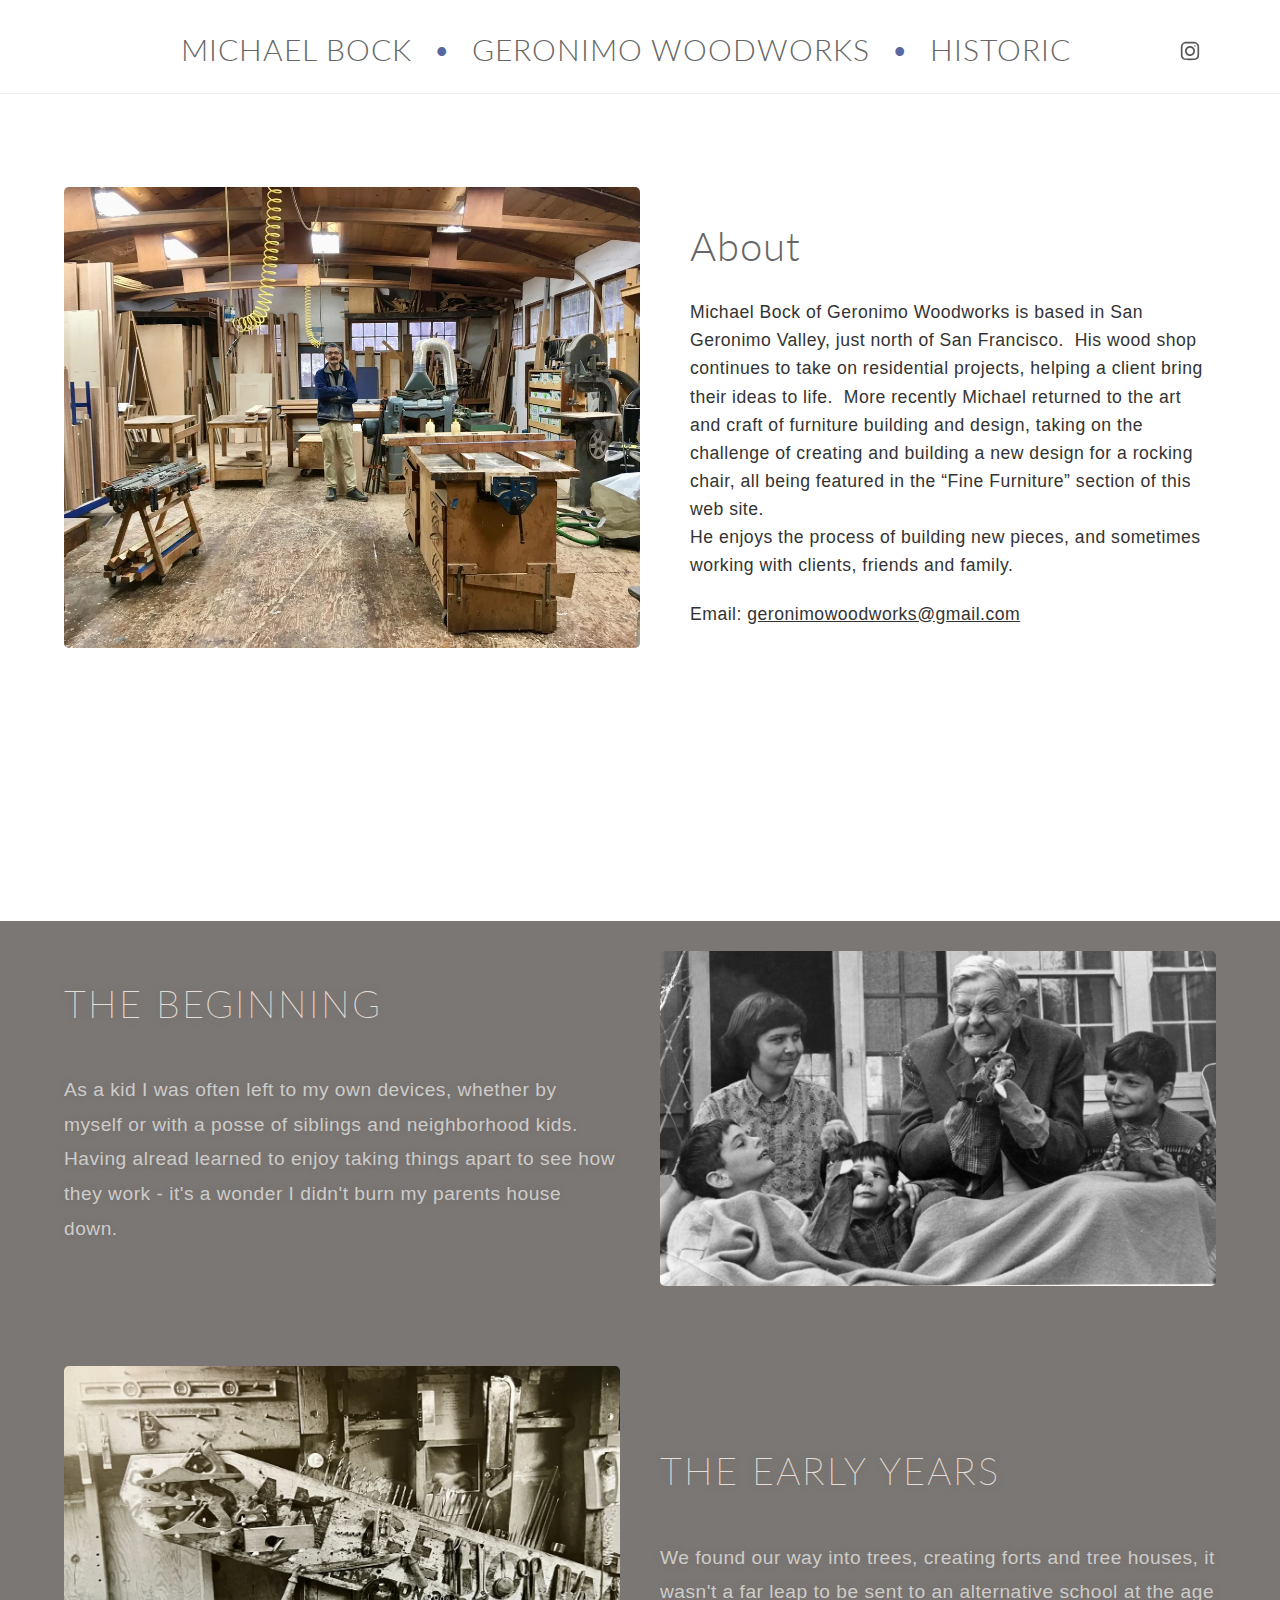
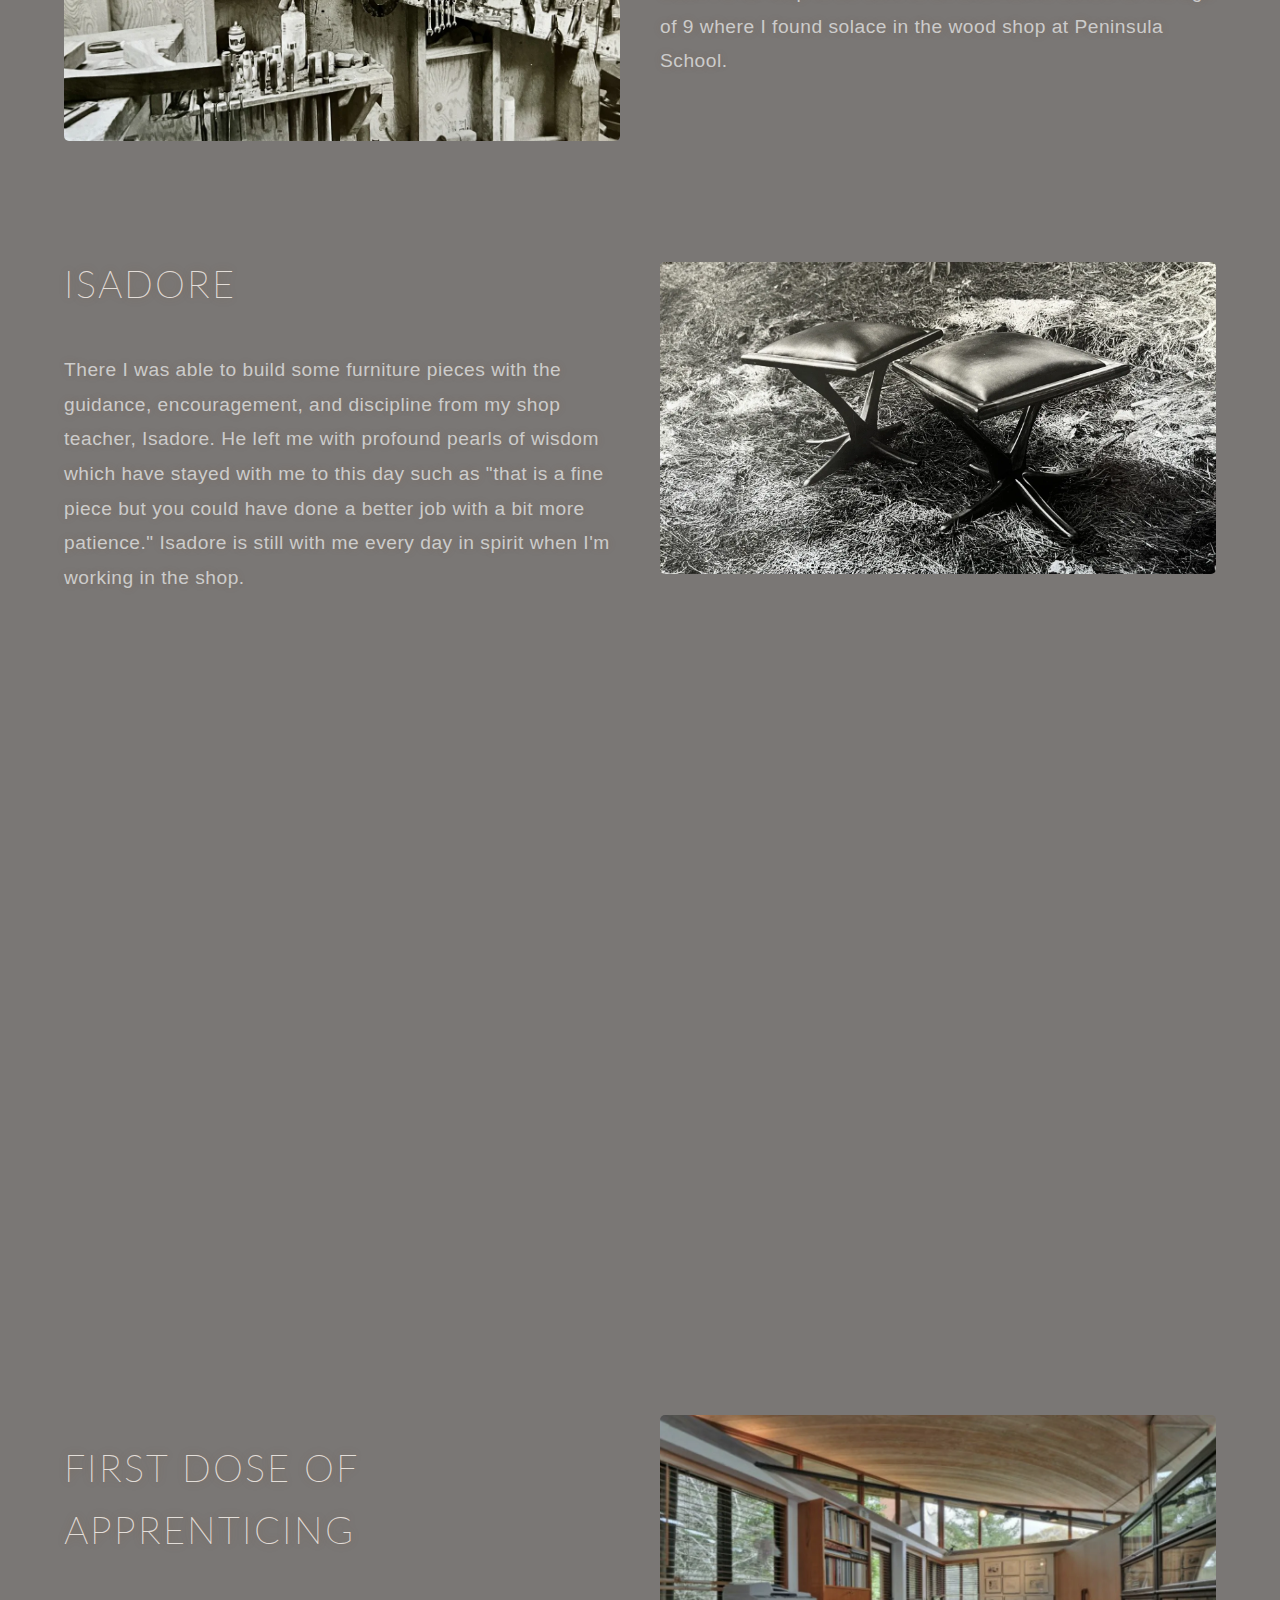
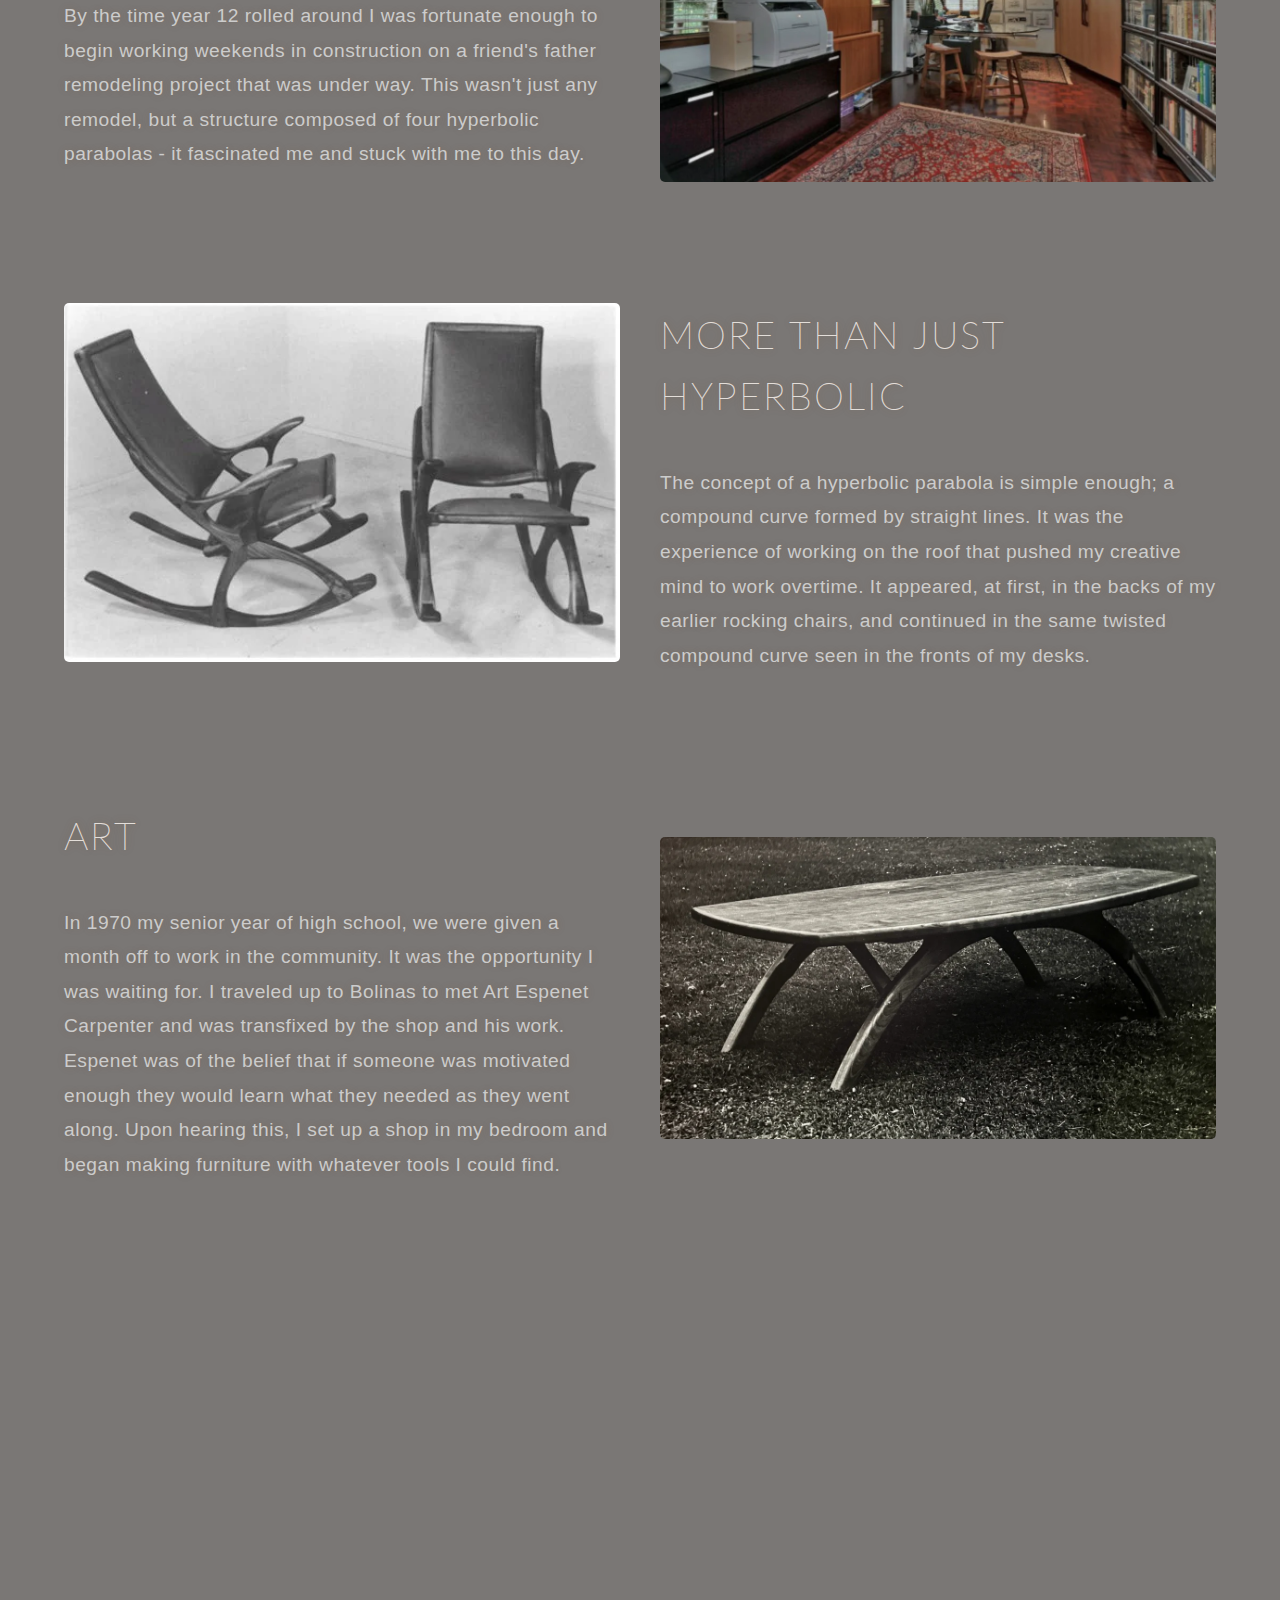
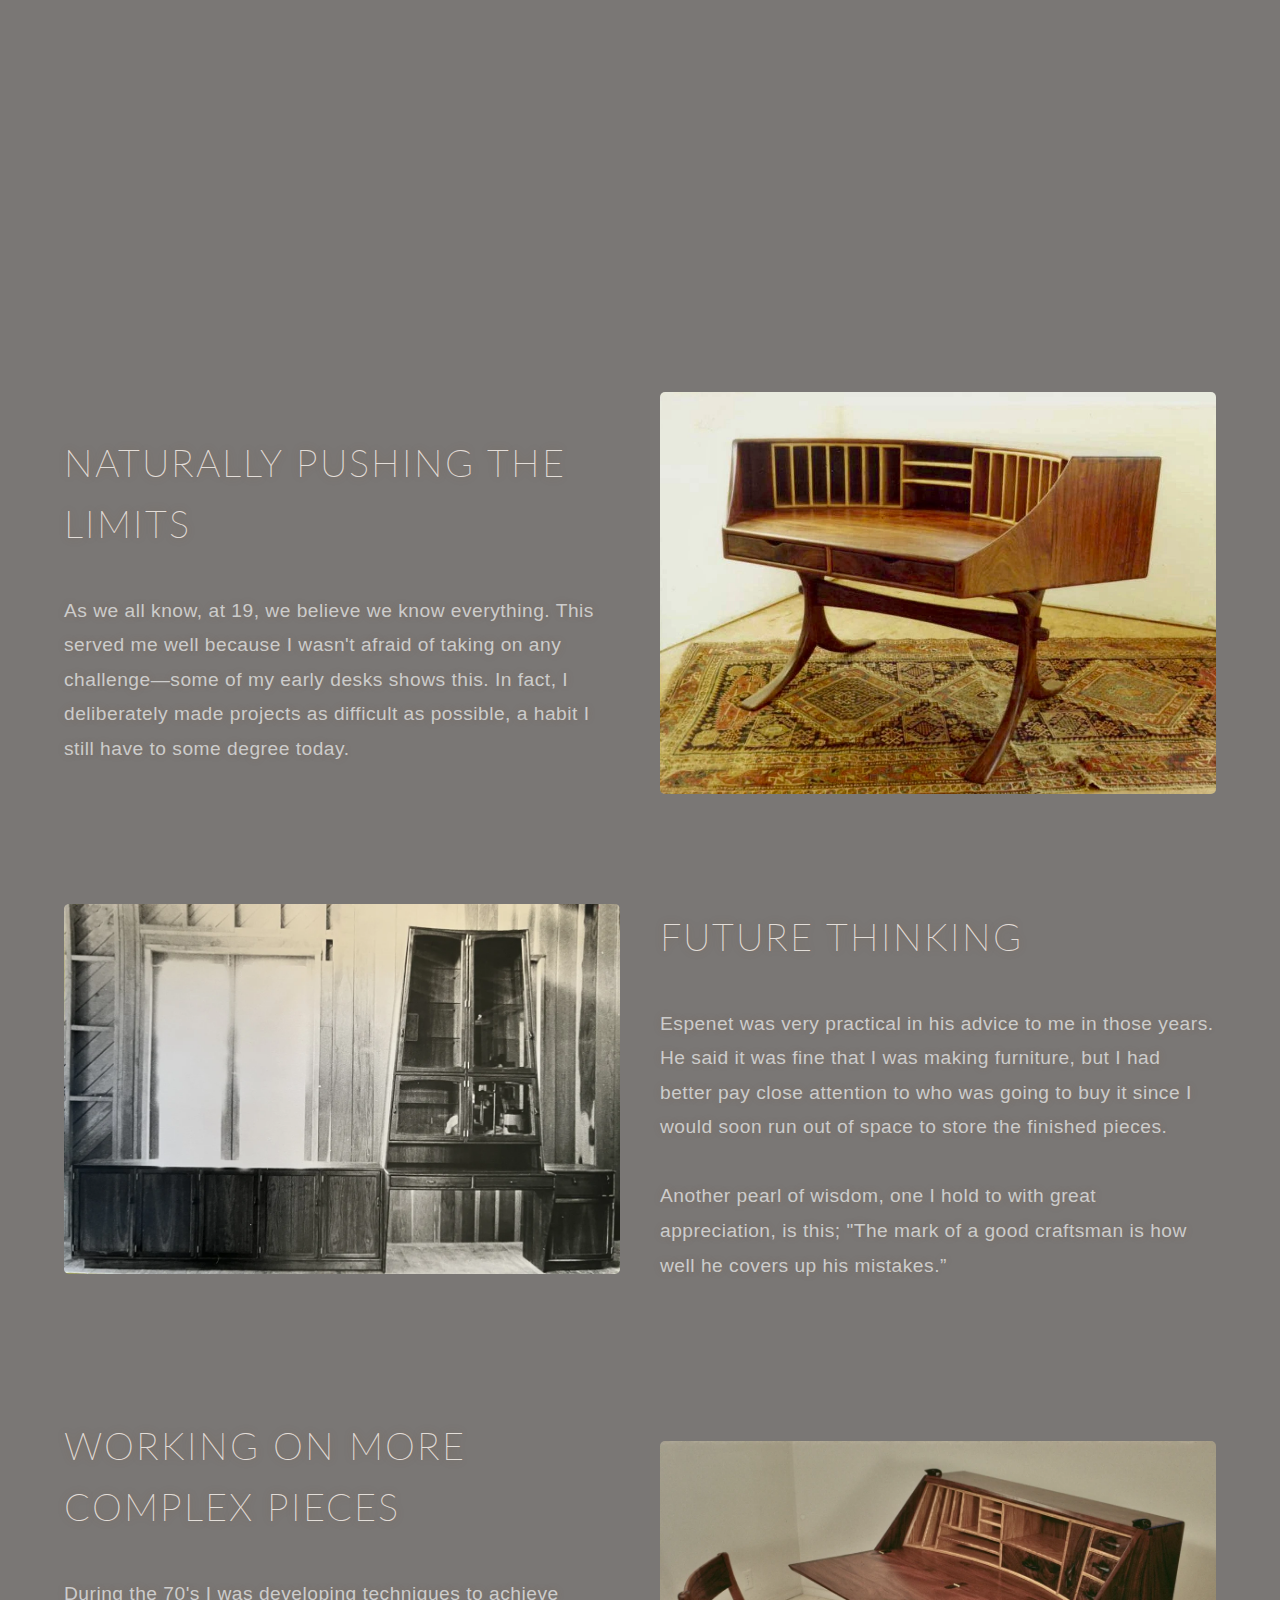
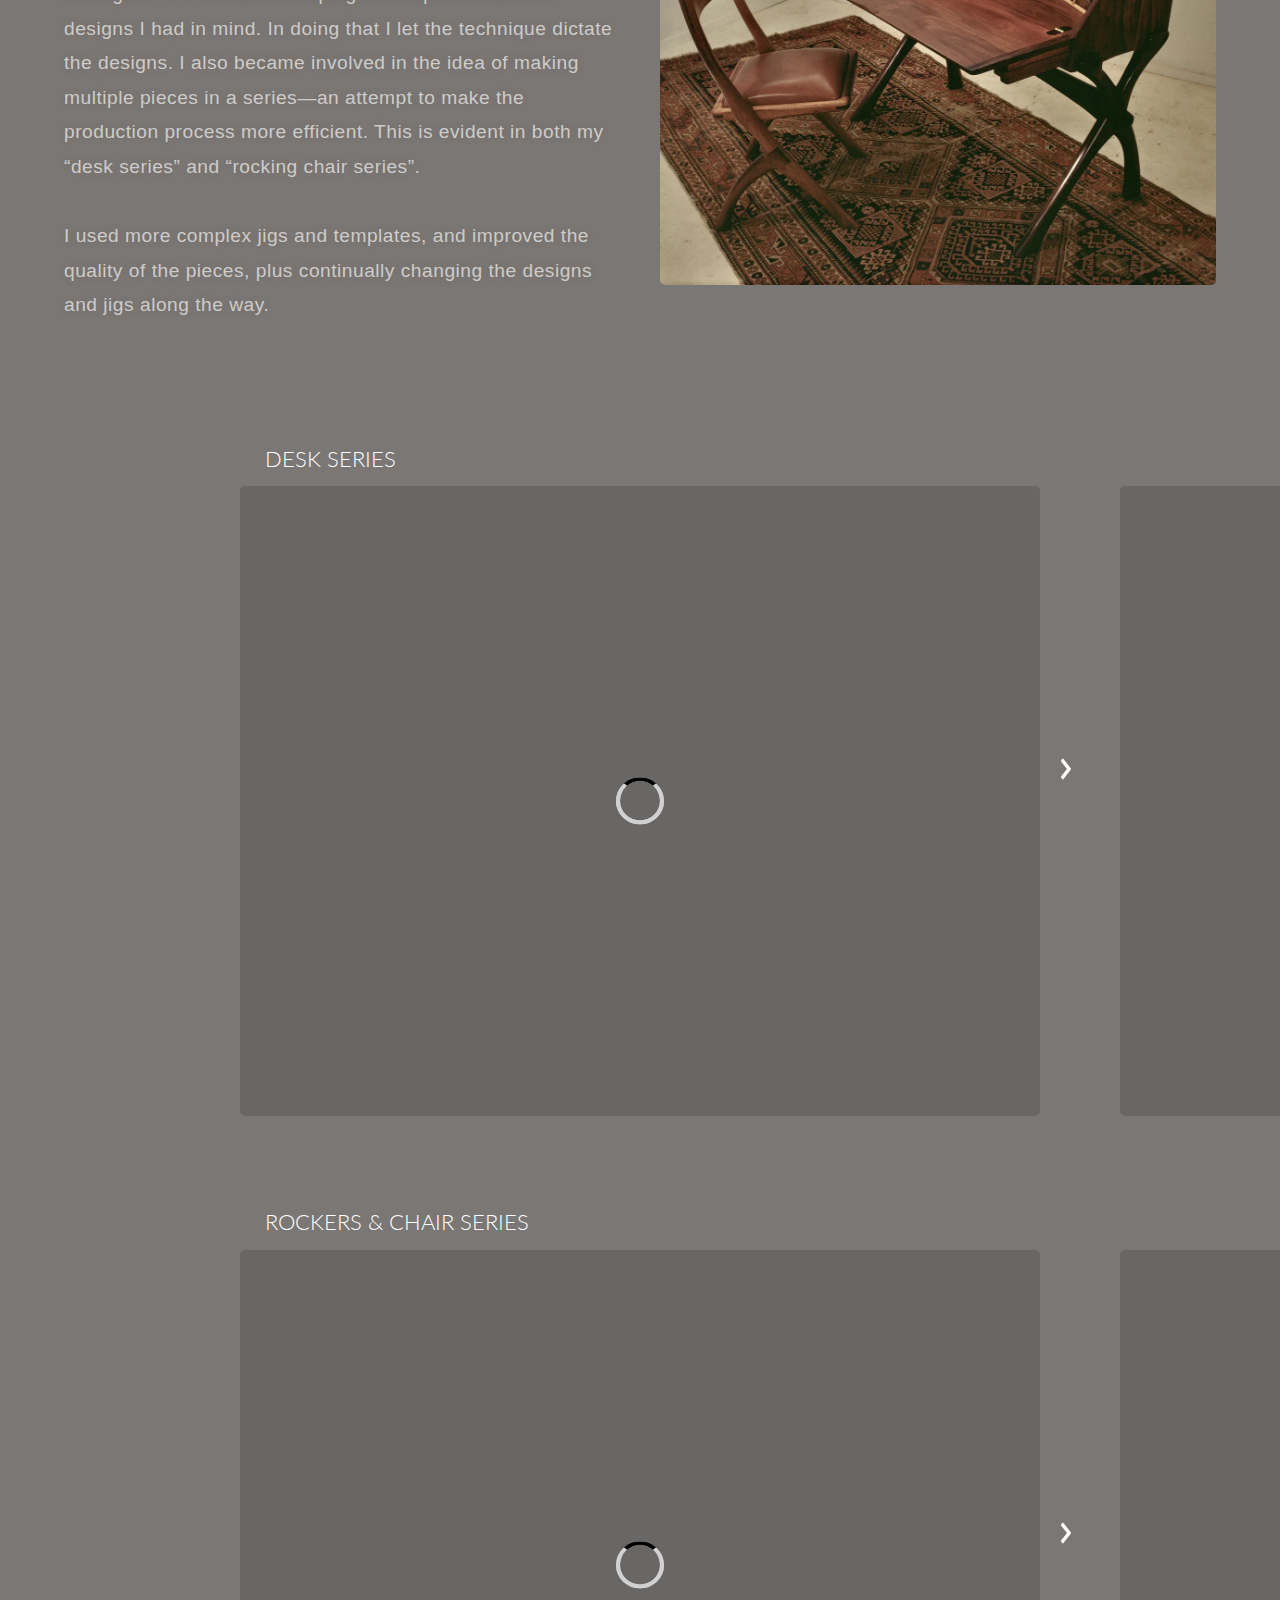
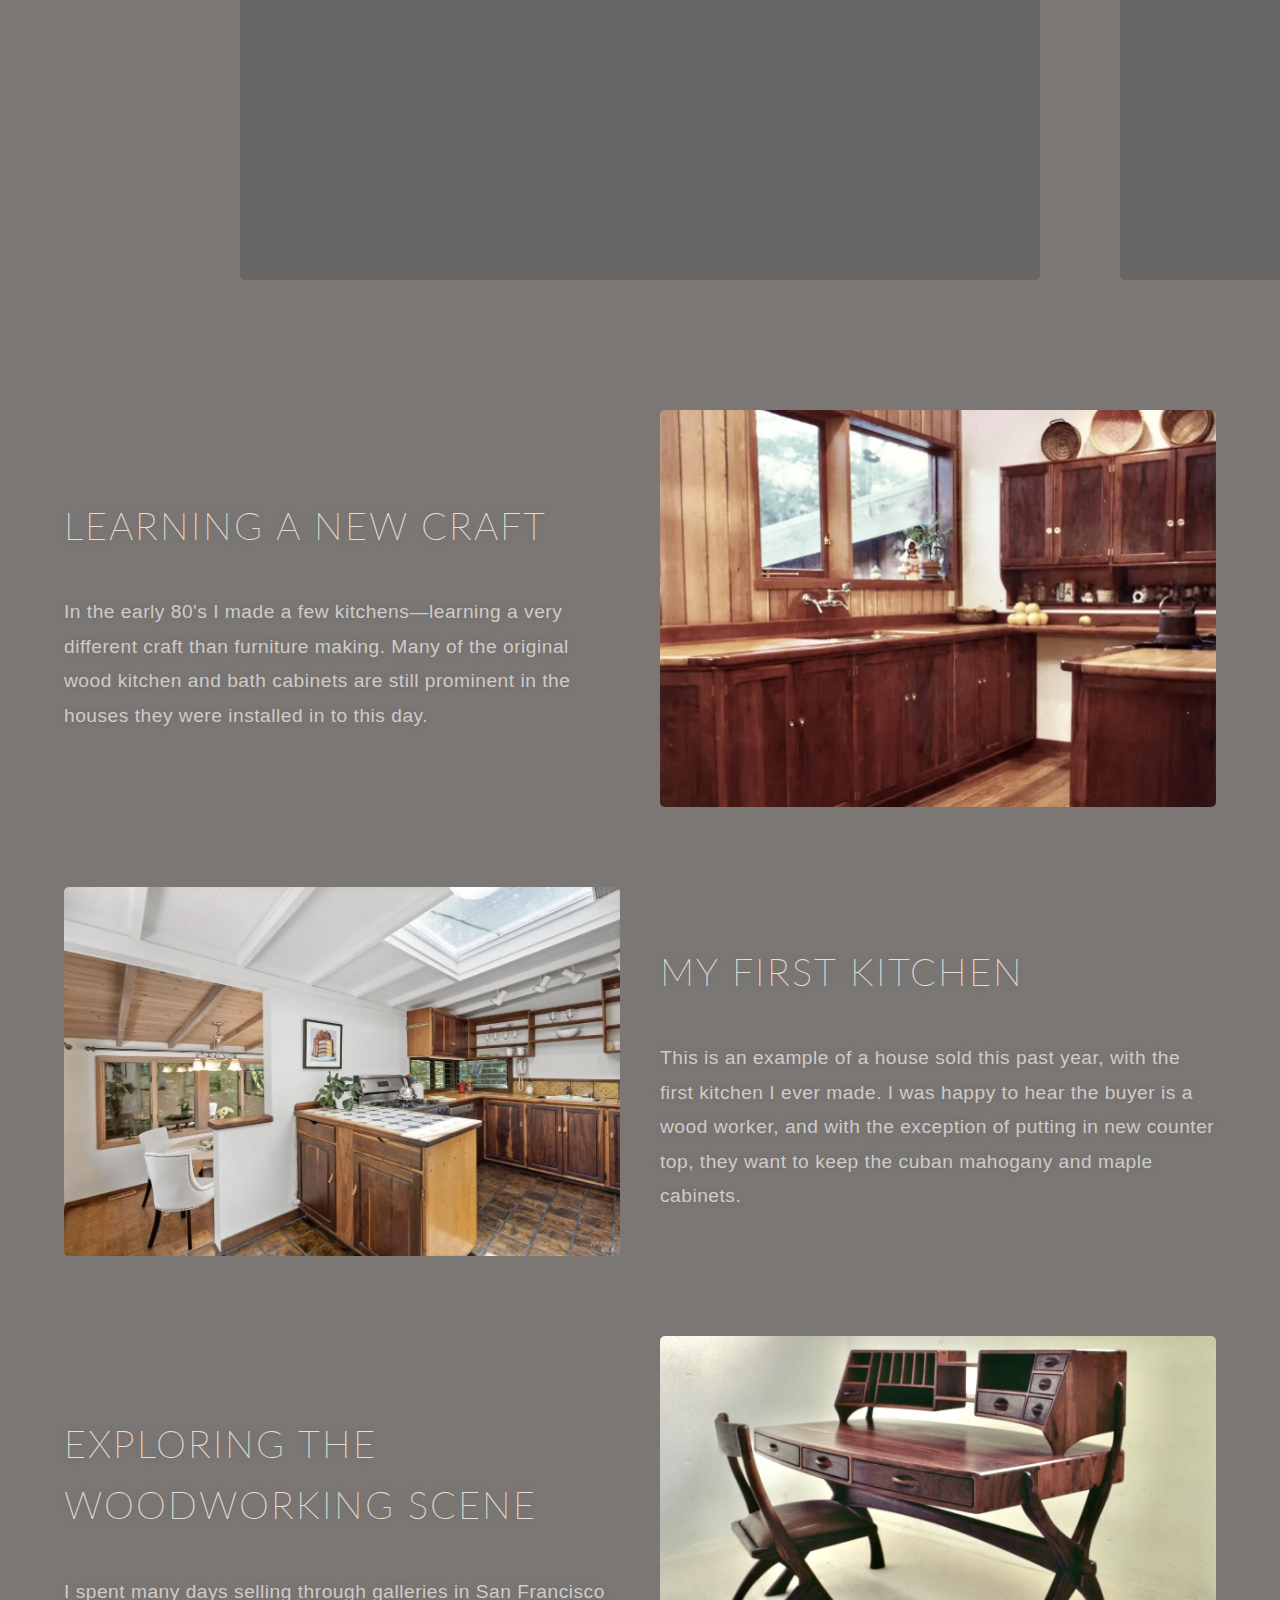
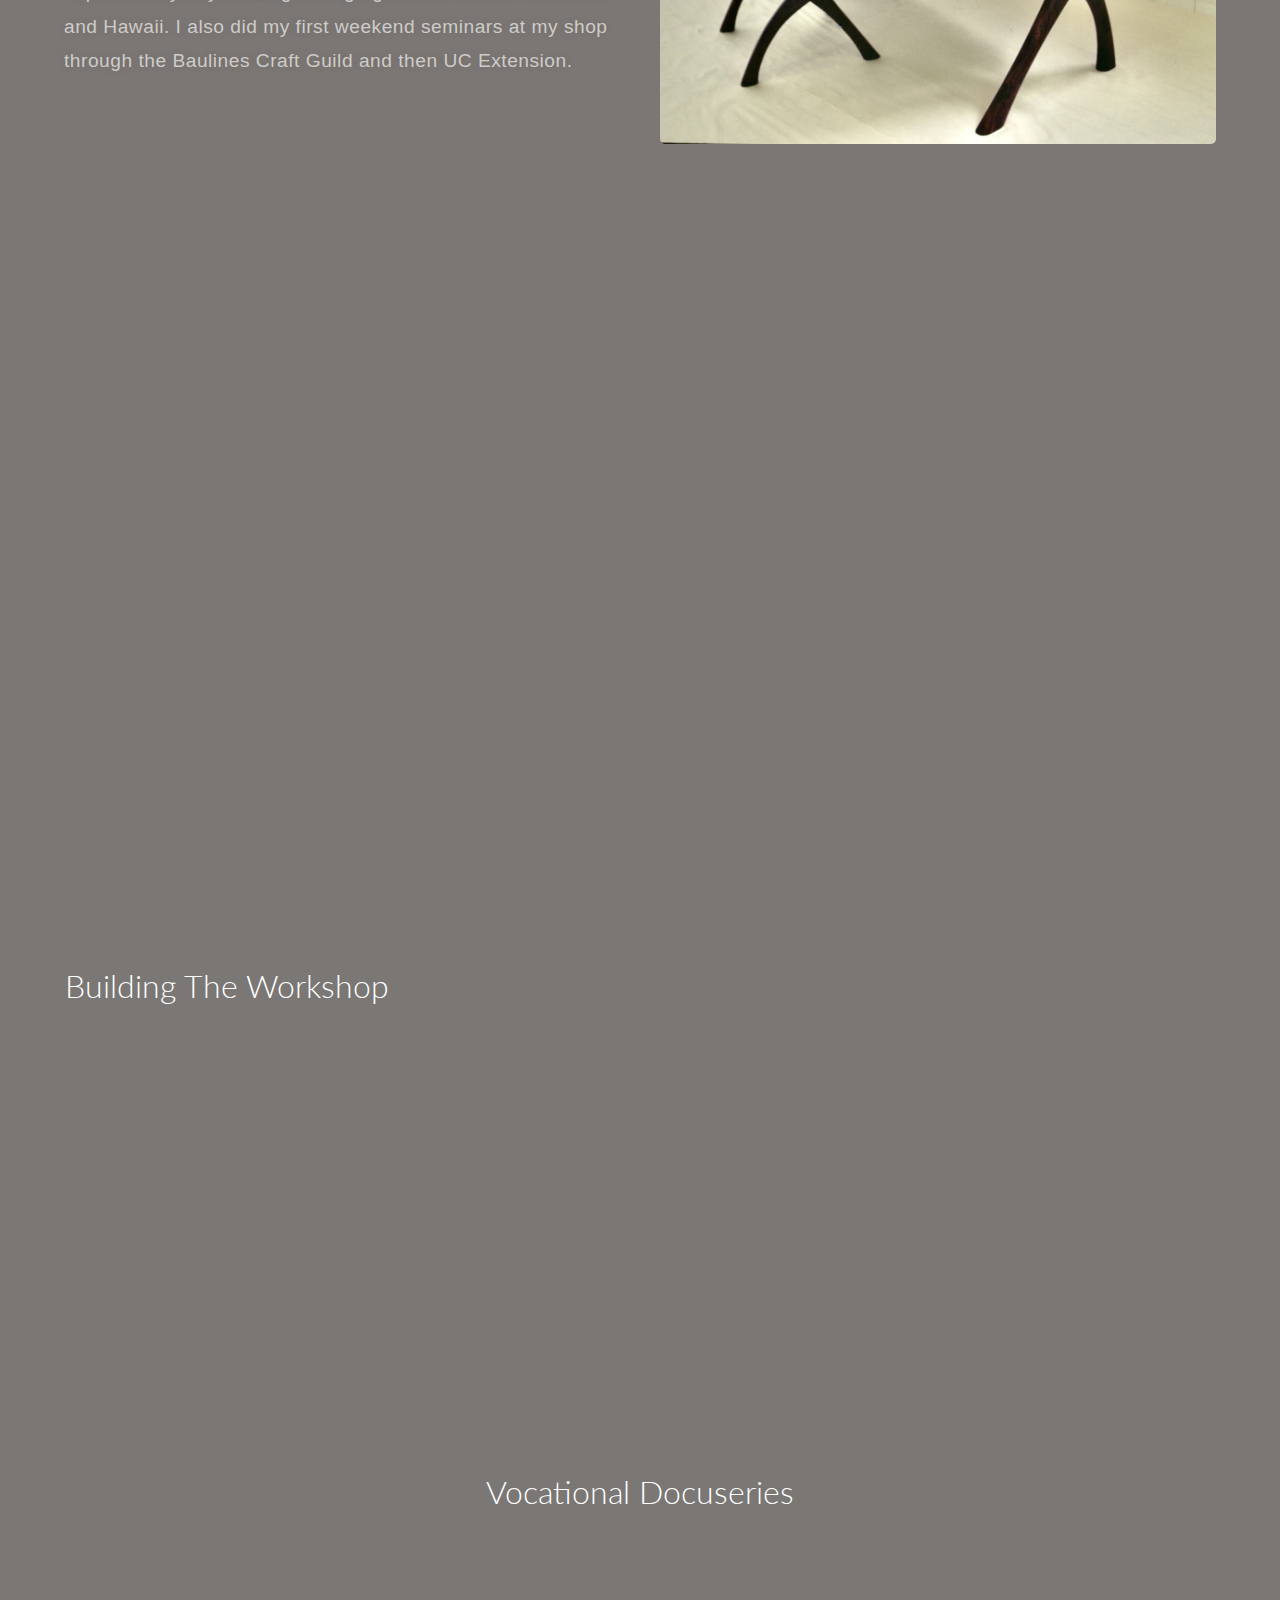
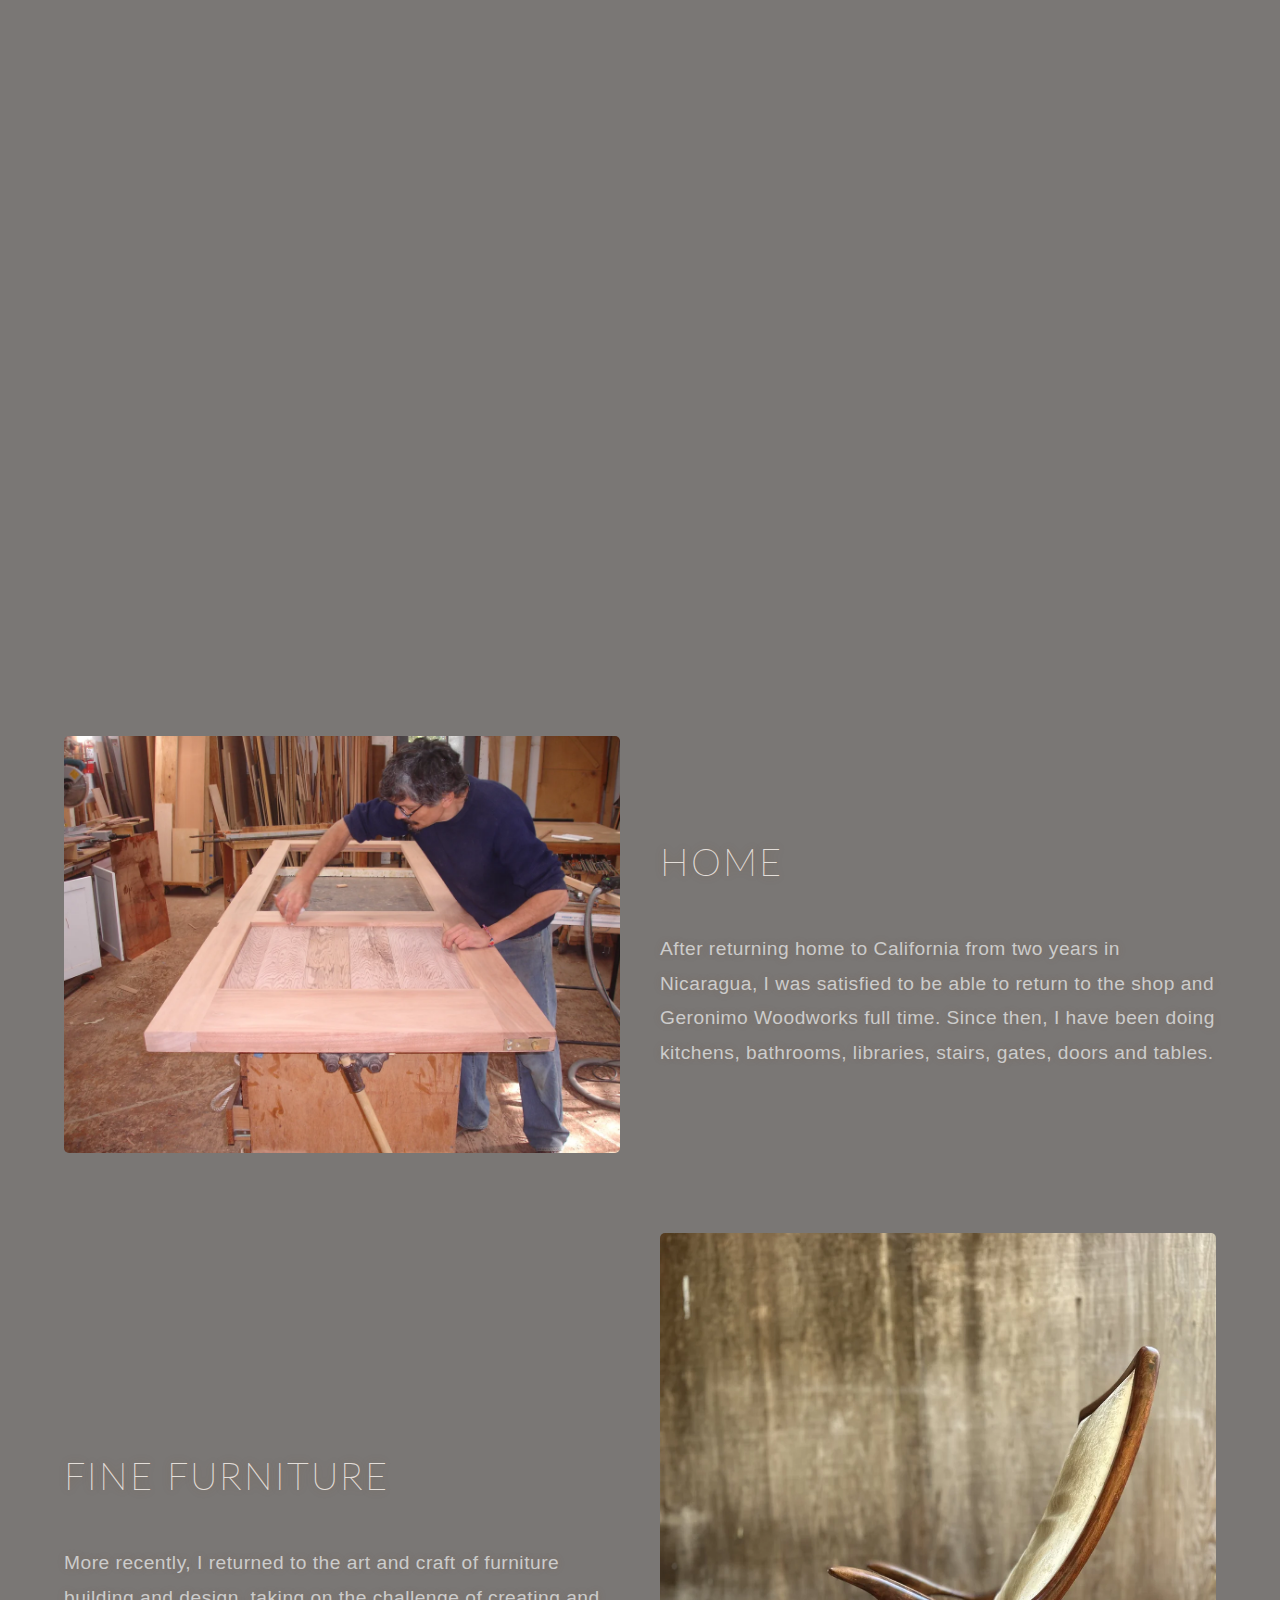
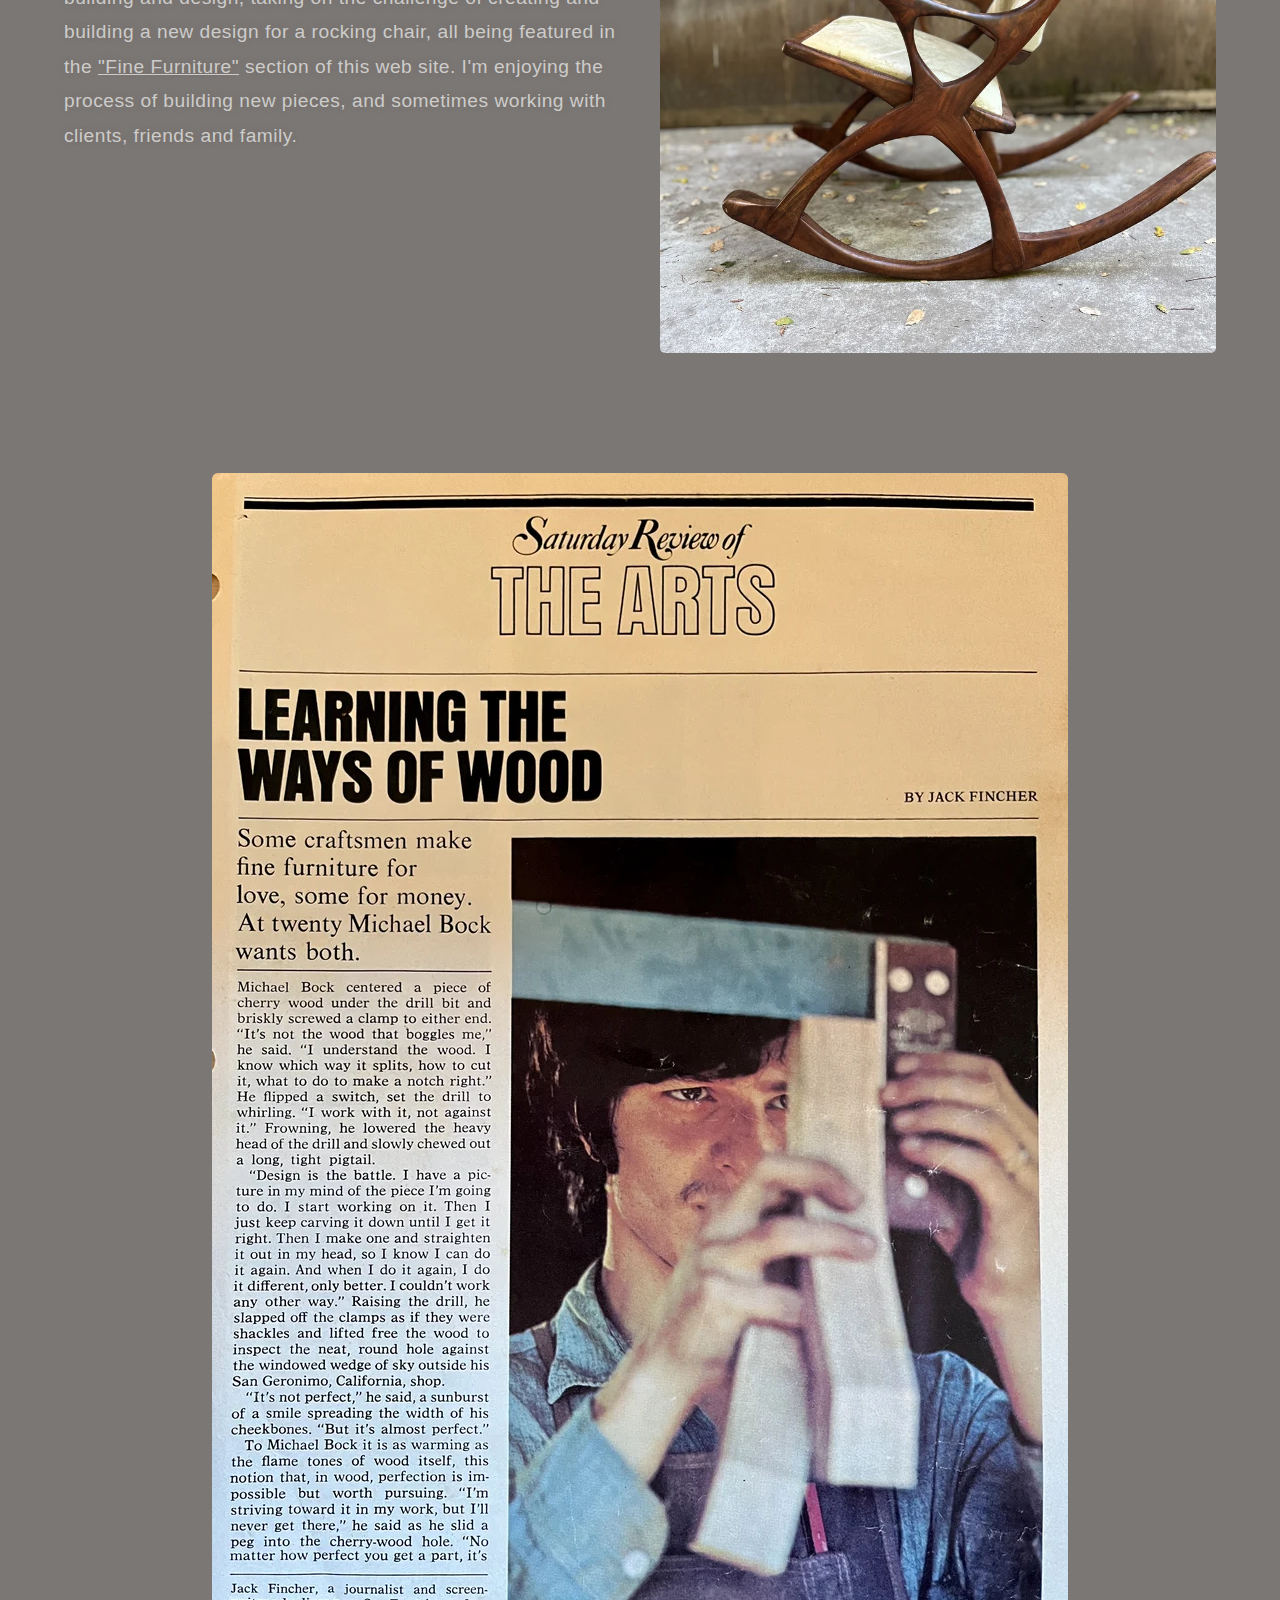
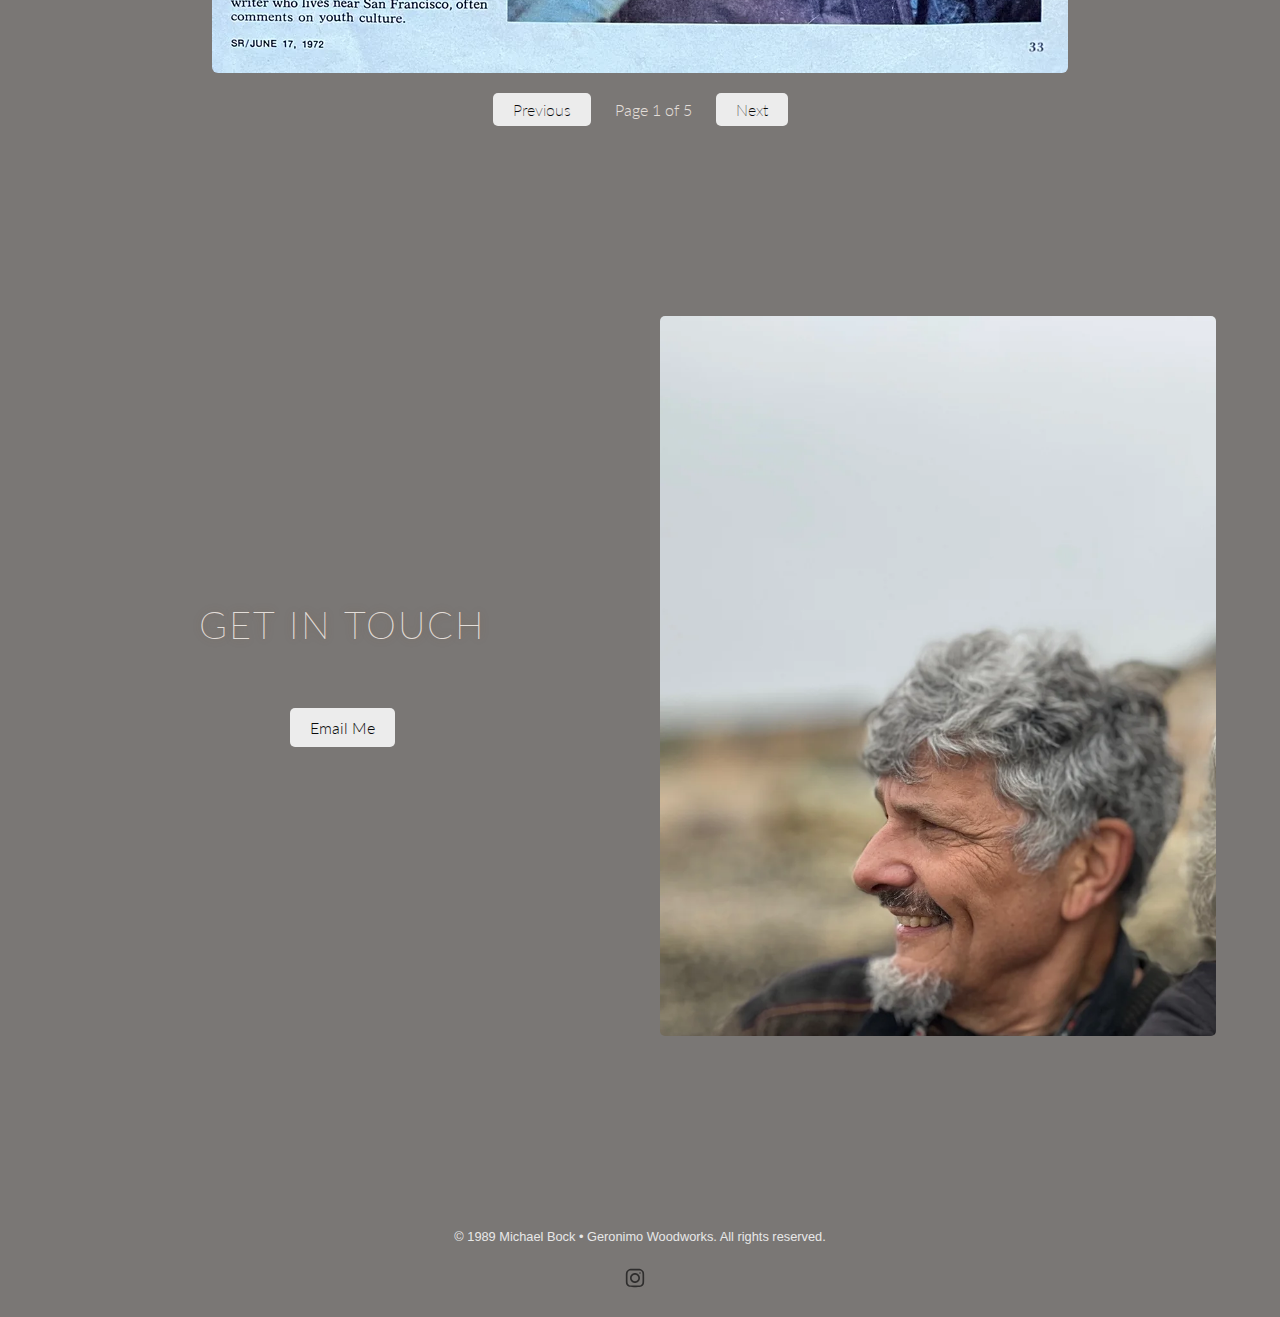
==== commit 22f78905: "update" ====
--- a/about.html
+++ b/about.html
@@ -47,7 +47,7 @@
             <section id="craft" class="snap-section small-height the-beginning-section">
                 <div class="content-wrapper reverse">
                     <div class="image-content">
-                        <img src="/images/about-historic/portraits/michael-bock-family.webp" alt="Michael Bock Family">
+                        <img id="first-image" src="/images/about-historic/portraits/michael-bock-family.webp" alt="Michael Bock Family">
                     </div>
                     <div class="text-content">
                         <h2>The Beginning</h2>
@@ -128,7 +128,7 @@
                 </div>
             </div>
 
-            <section id="craft" class="snap-section small-height">
+            <section id="craft" class="snap-section small-height naturally-pushing-the-limits">
                 <div class="content-wrapper reverse">
                     <div class="image-content">
                         <img src="/images/about-historic/archive-photos/desk-series/michael-bock-big-desk-front.webp" alt="Michael Bock working on a piece">
@@ -140,7 +140,7 @@
                 </div>
             </section>
 
-            <section id="craft" class="snap-section small-height">
+            <section id="craft" class="snap-section small-height future-thinking">
                 <div class="content-wrapper reverse">
                     <div class="text-content">
                         <h2>Future Thinking</h2>
--- a/css/about-styles.css
+++ b/css/about-styles.css
@@ -32,17 +32,27 @@
 
 .snap-section {
     height: 85vh;
+    height: min-content;
+    margin: 80px 0;
     position: relative;
     display: flex;
     align-items: center;
     justify-content: center;
 }
 
+.about-section {
+    margin: 0 0;
+}
+
 .series-container {
     margin: 20px 0;
 }
 
-.small-height {
+#first-image {
+    margin-top: 30px !important;
+}
+
+/* .small-height {
     height: 70vh;
 }
 
@@ -52,10 +62,13 @@
 
 .the-early-years-section {
     height: 60vh;
-}
+} */
 
 @media (max-width: 768px) {
     .snap-section {
+        margin: 40px 0;
+    }
+/*     .snap-section {
         min-height: 130vh;
     }
     .small-height {
@@ -83,11 +96,14 @@
     .large-video-container {
         min-height: 30vh;
         height: 30vh;
-    }
+    } */
 }
 
 @media (max-width: 500px) {
-    .small-height {
+    .snap-section {
+        margin: 30px 0;
+    }
+/*     .small-height {
         min-height: 90vh;
     }
     .the-beginning-section {
@@ -102,18 +118,19 @@
     }
     .more-than-just-hyperbolic {
         margin-top: -2vh;
-        min-height: 68vh;
+        min-height: 76vh;
+        height: 80vh;
     }
     .content-wrapper {
         gap: 0px !important;
-    }
+    } */
     h2 {
         margin-block-start: 0.42em;
     }
     .text-content h2 {
         margin-bottom: 0px !important;
     }
-    .series-container {
+/*     .series-container {
         min-height: 80vh;
         height: 80vh;
     }
@@ -121,7 +138,7 @@
         margin-top: 0vh;
     }
     .learning-a-new-craft {
-        min-height: 64vh;
+        min-height: 74vh;
     }
     .my-first-kitchen {
         min-height: 64vh;
@@ -134,7 +151,7 @@
     }
     .fine-furniture {
         min-height: 84vh;
-        height: 95vh;
+        height: 110vh;
     }
     .article-container {
         margin-top: 40px !important;
@@ -143,8 +160,15 @@
         min-height: 76vh;
     }
     .working-on-more-complex {
-        min-height: 120vh;
-    }
+        min-height: 130vh;
+    }
+    .future-thinking {
+        min-height: 90vh;
+    }
+    .naturally-pushing-the-limits {
+        min-height: 100vh;
+        margin-bottom: -5vh;
+    } */
 }
 
 .about-section, .contact-section {
@@ -472,6 +496,12 @@
     height: 100vh;
 }
 
+@media (max-width: 768px) {
+    .video-two-content-wrapper {
+        height: 100%;
+    }
+}
+
 .video-wrapper {
     width: 100%;
     height: 100%;
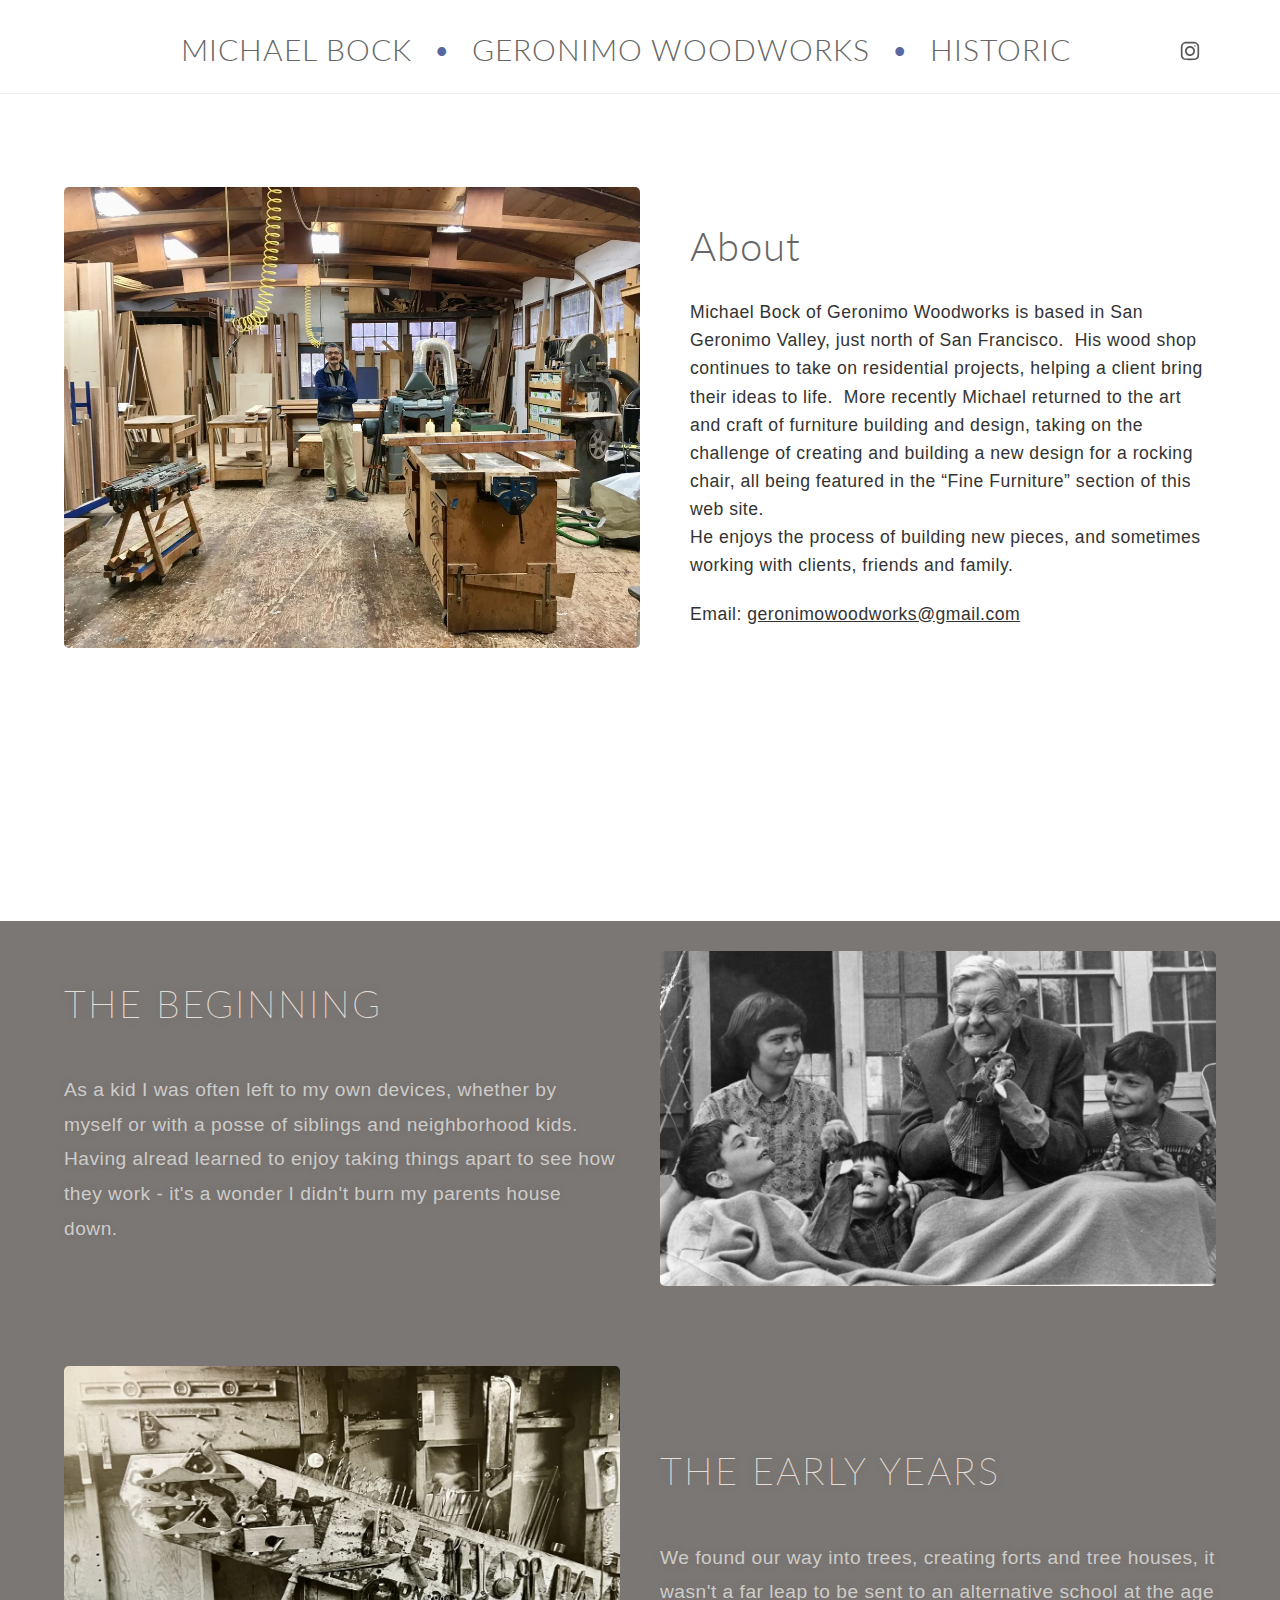
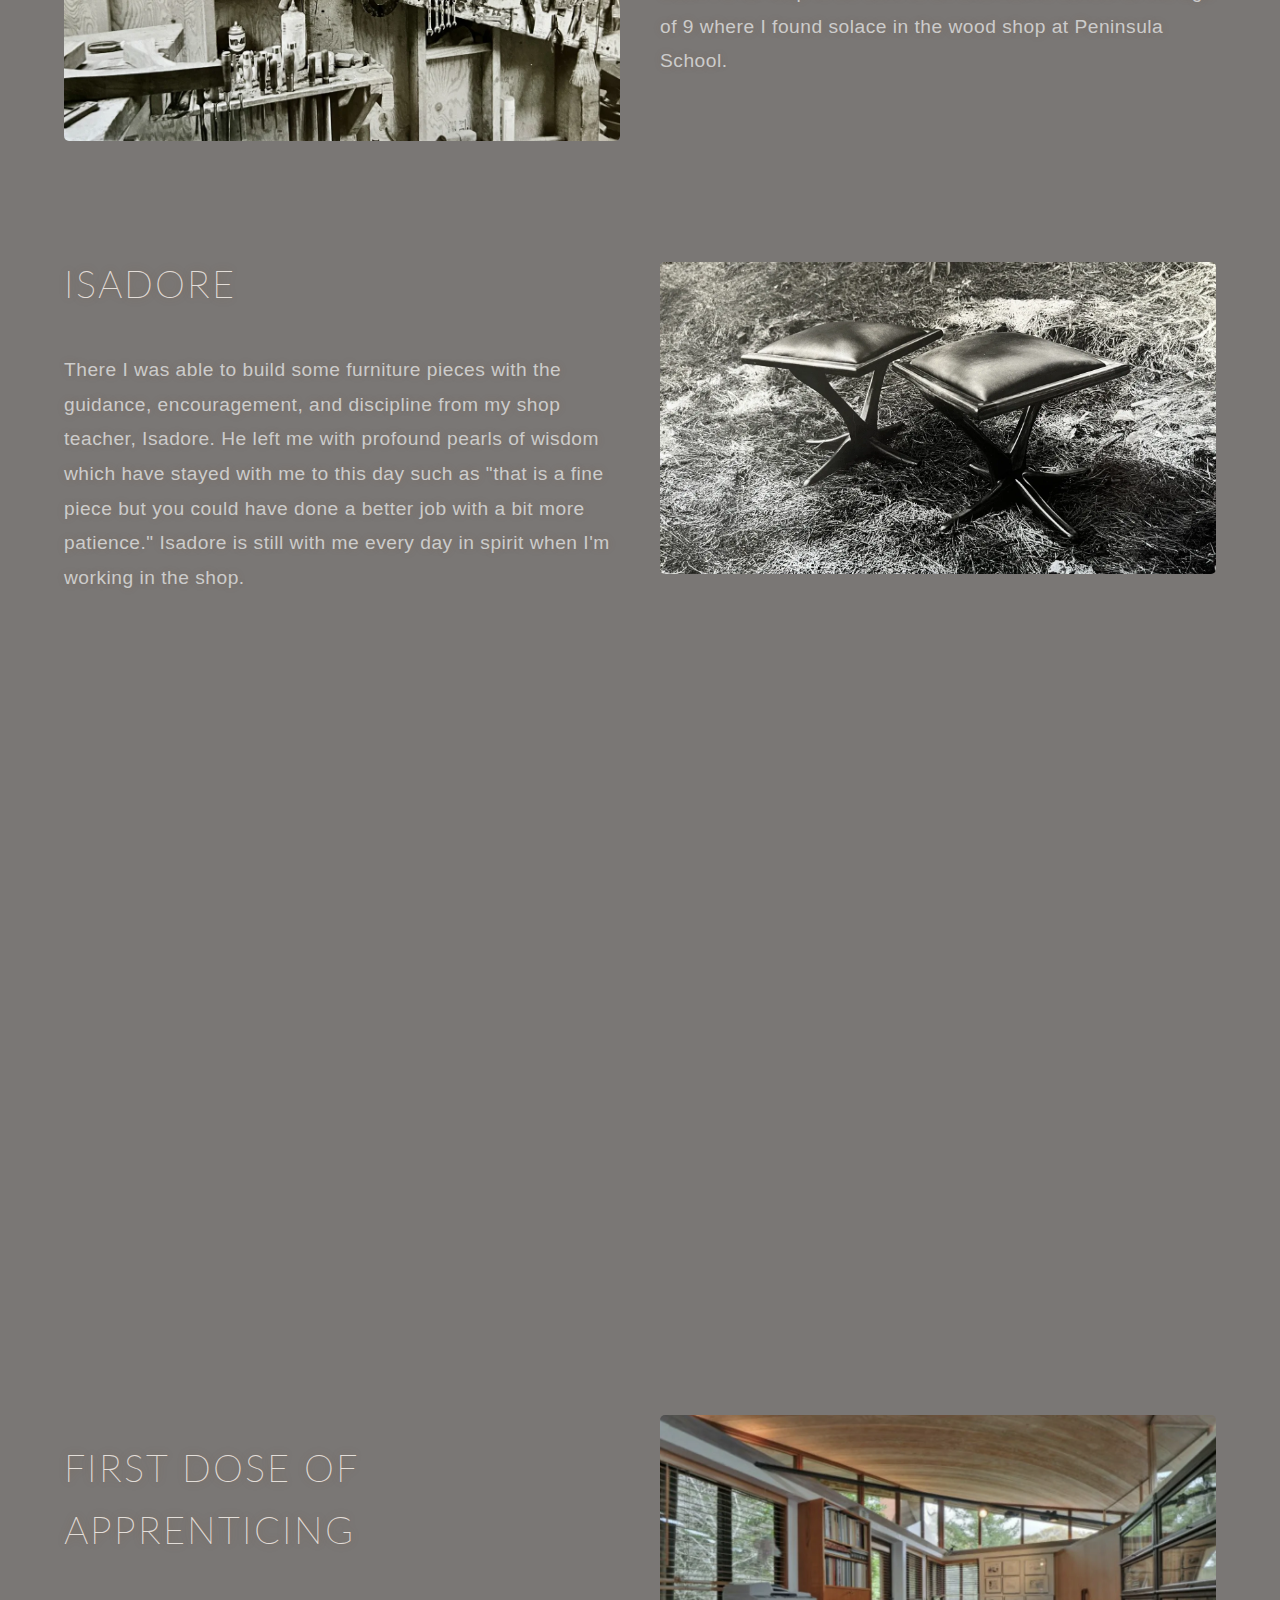
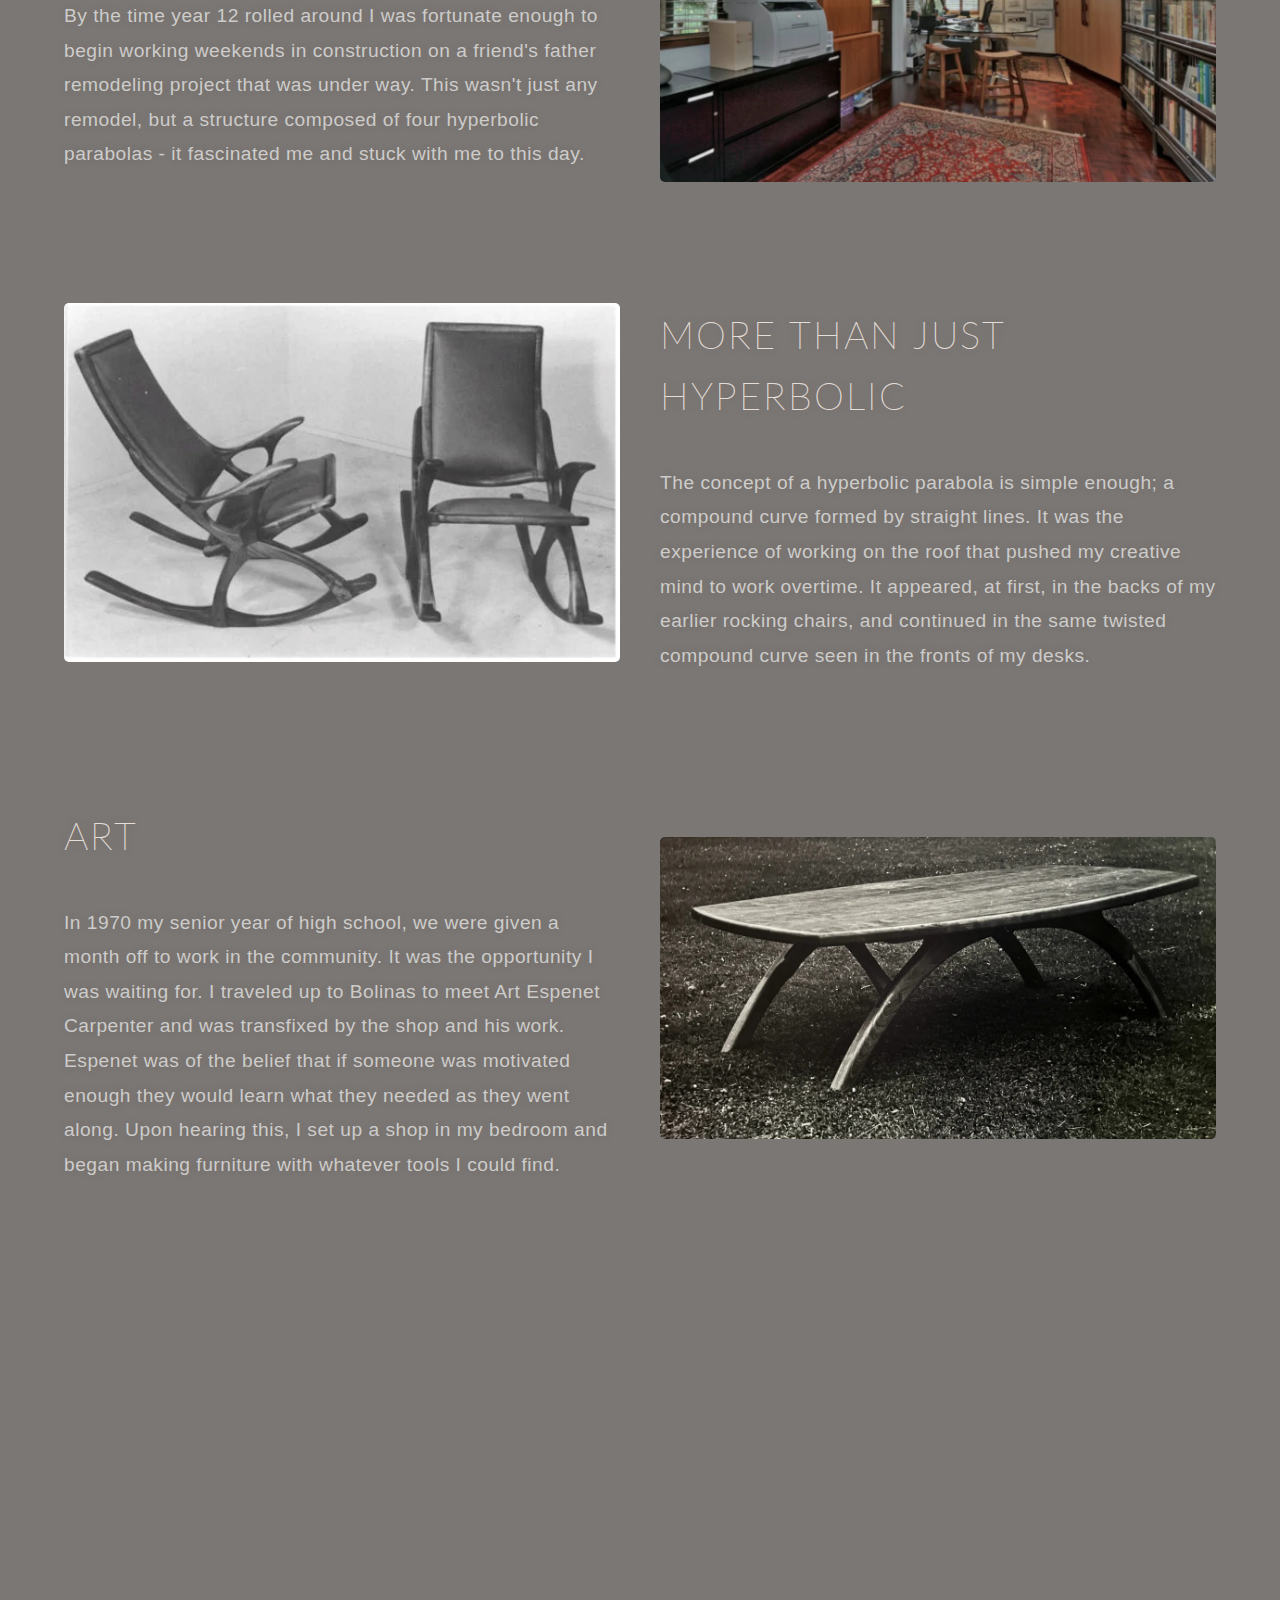
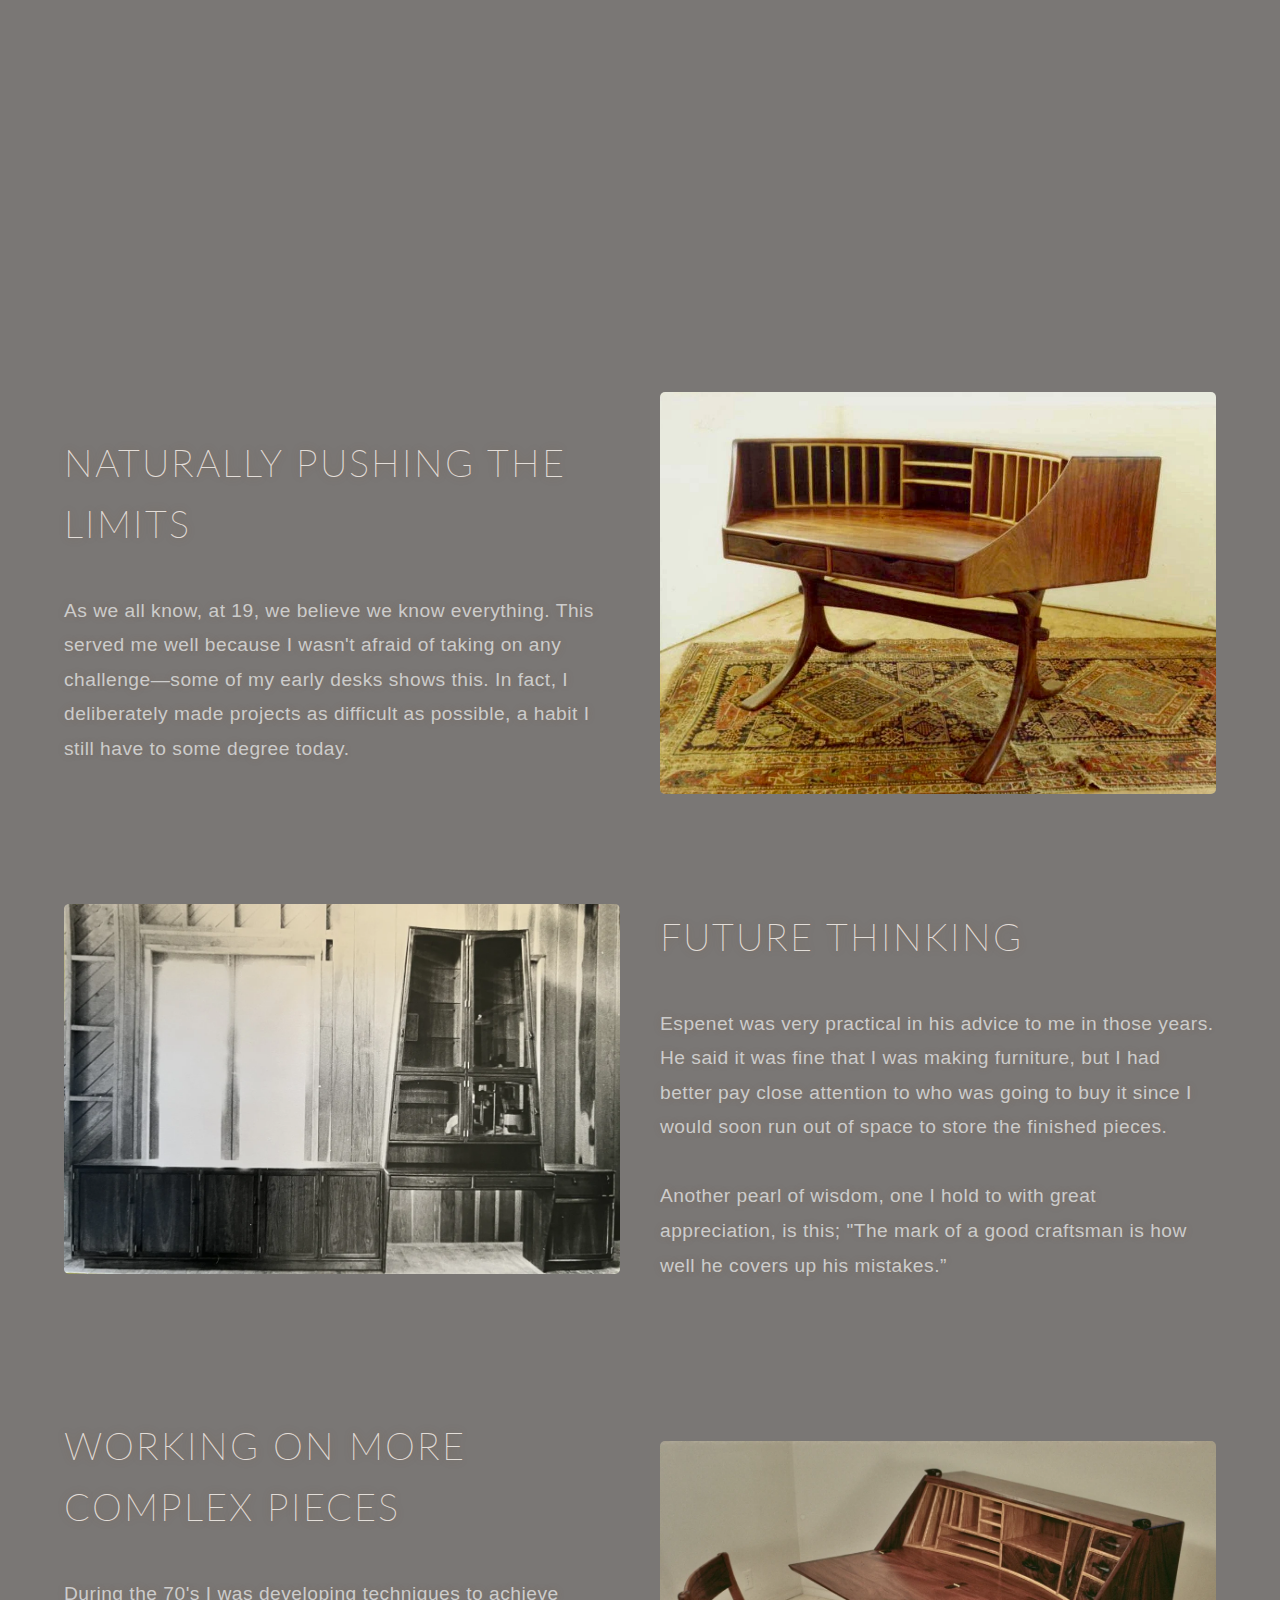
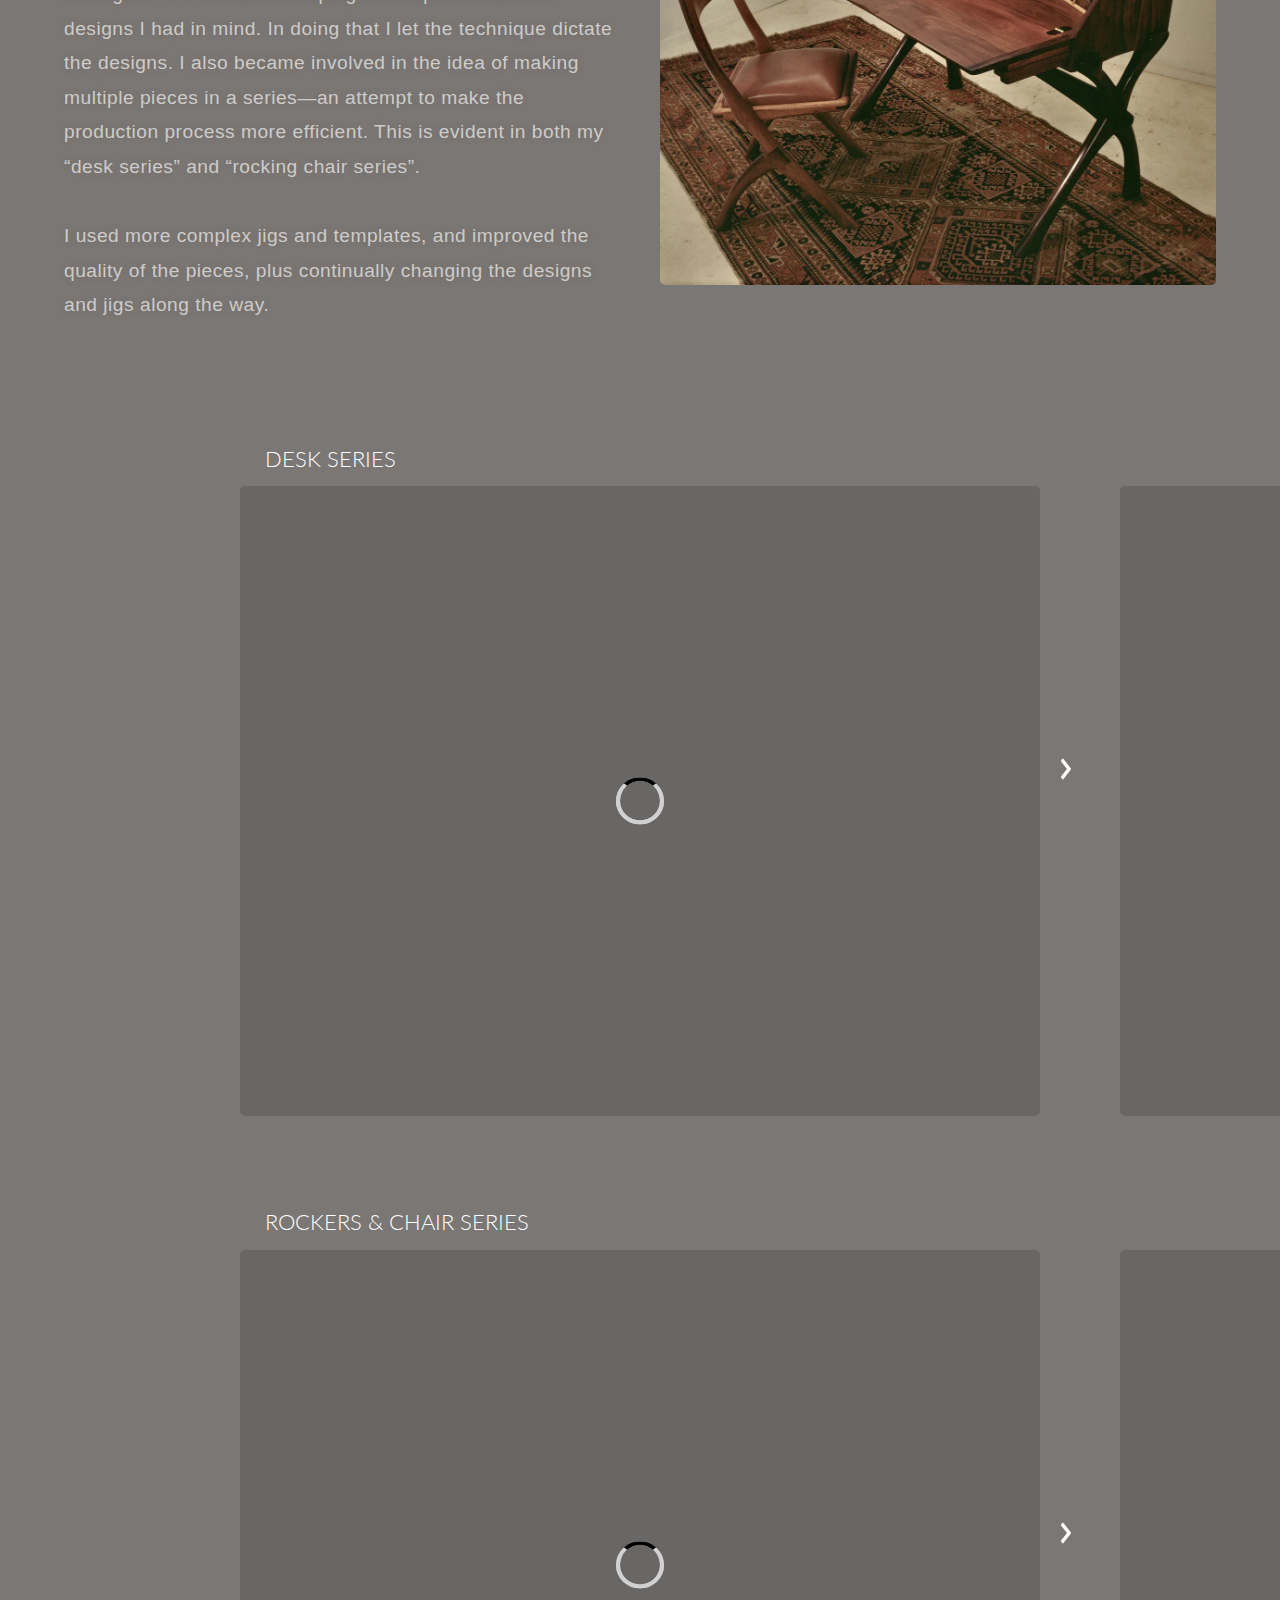
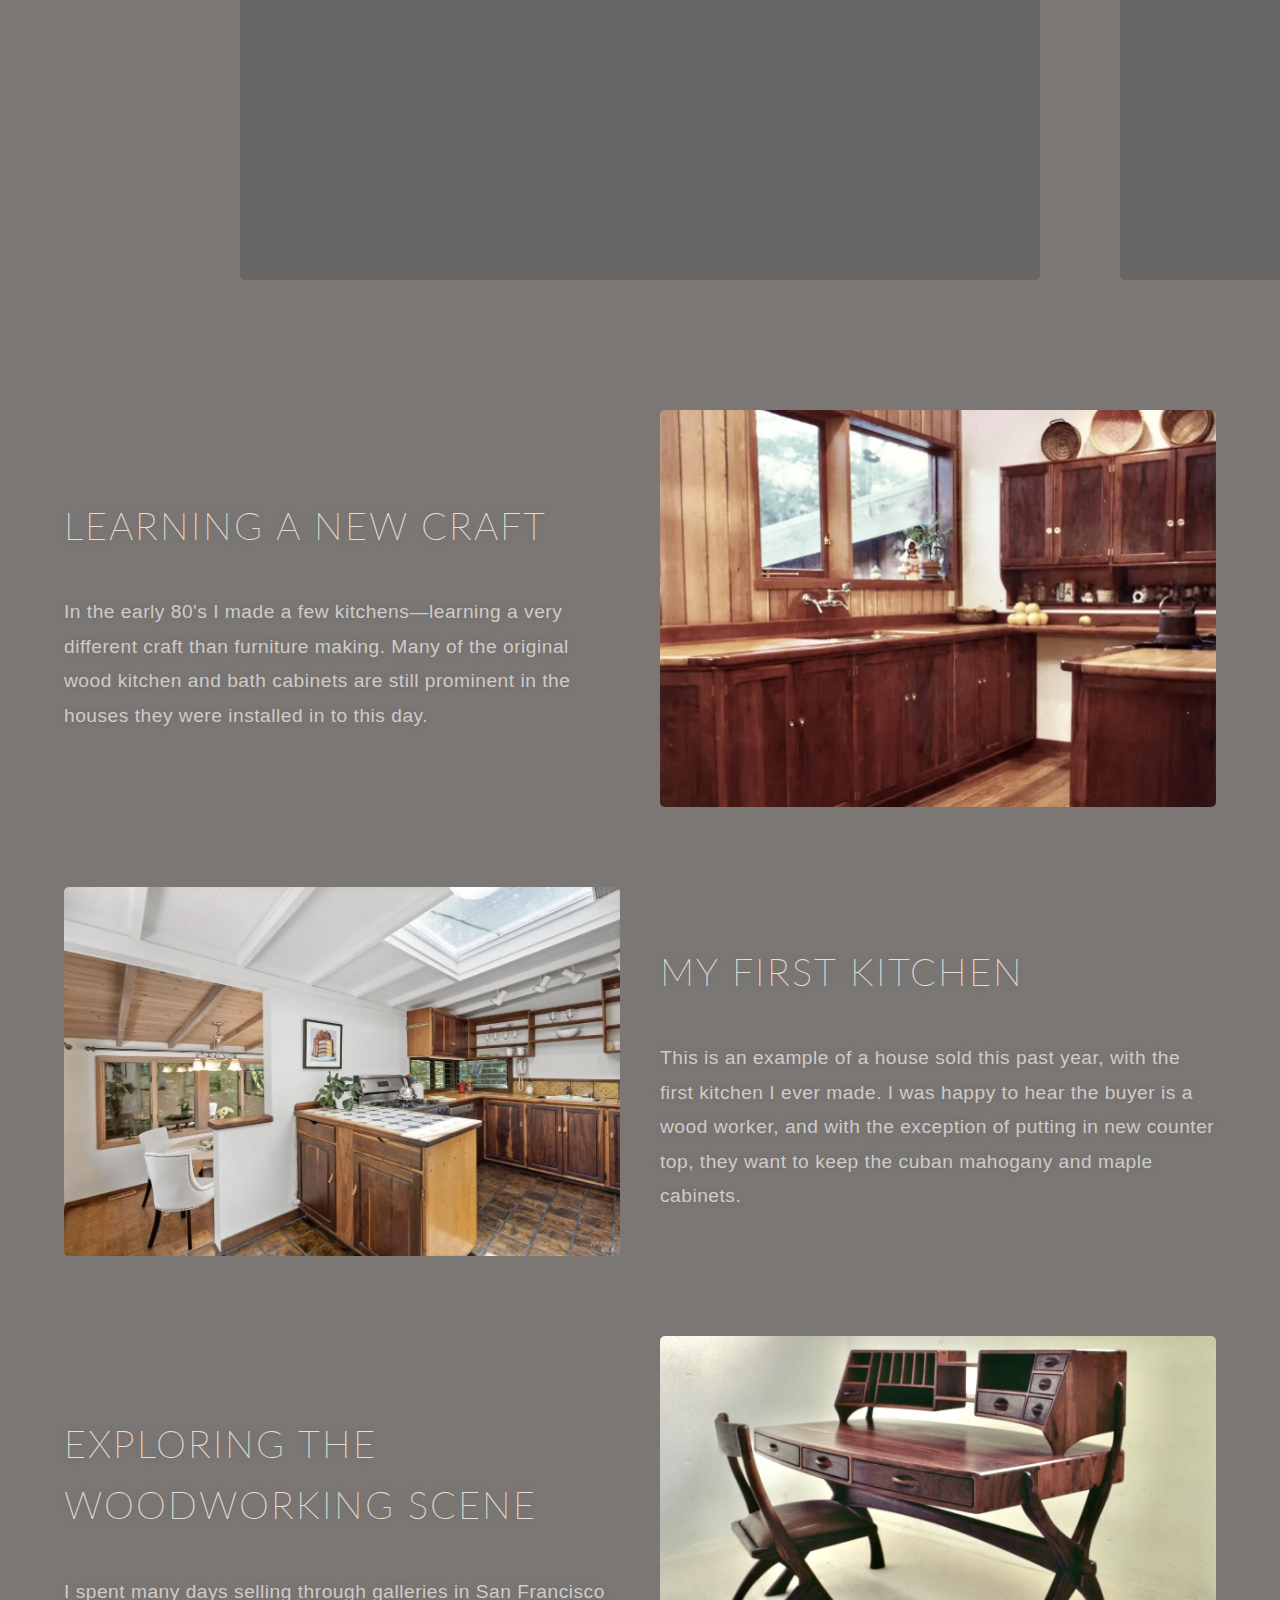
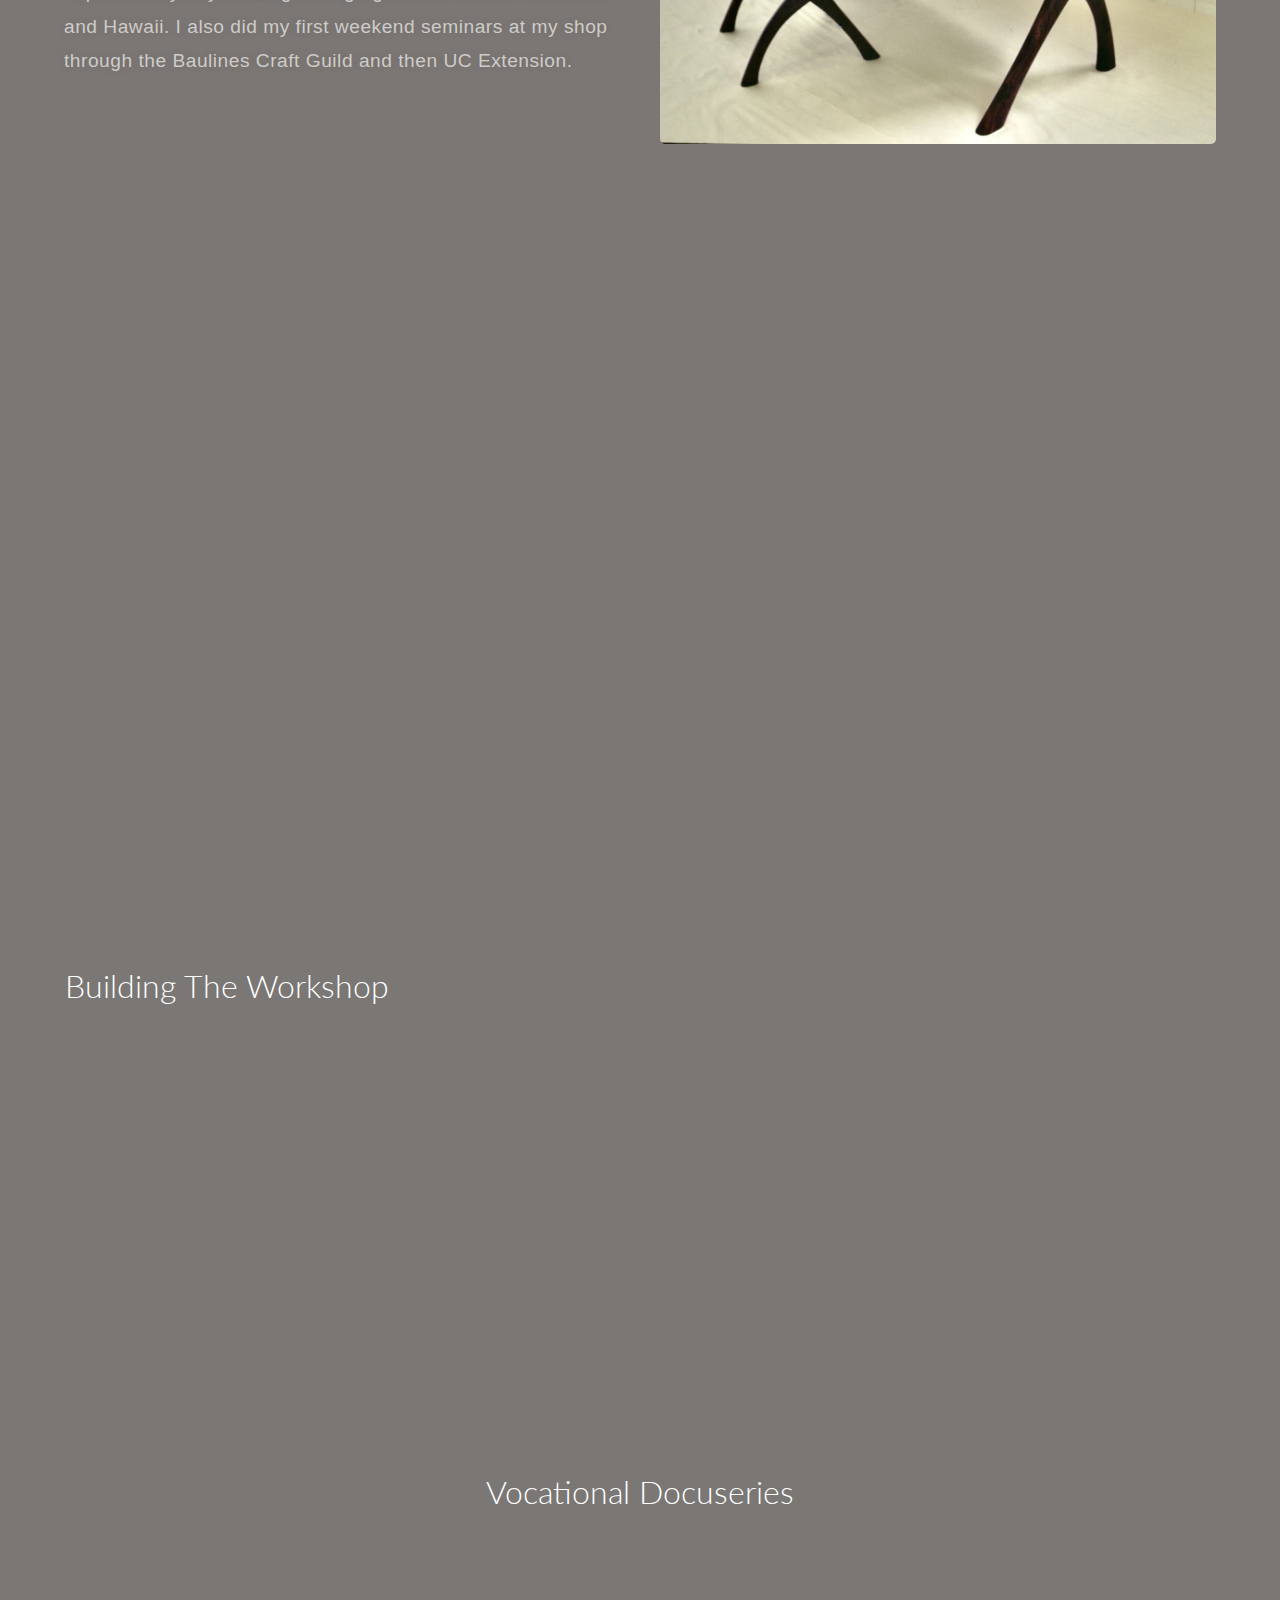
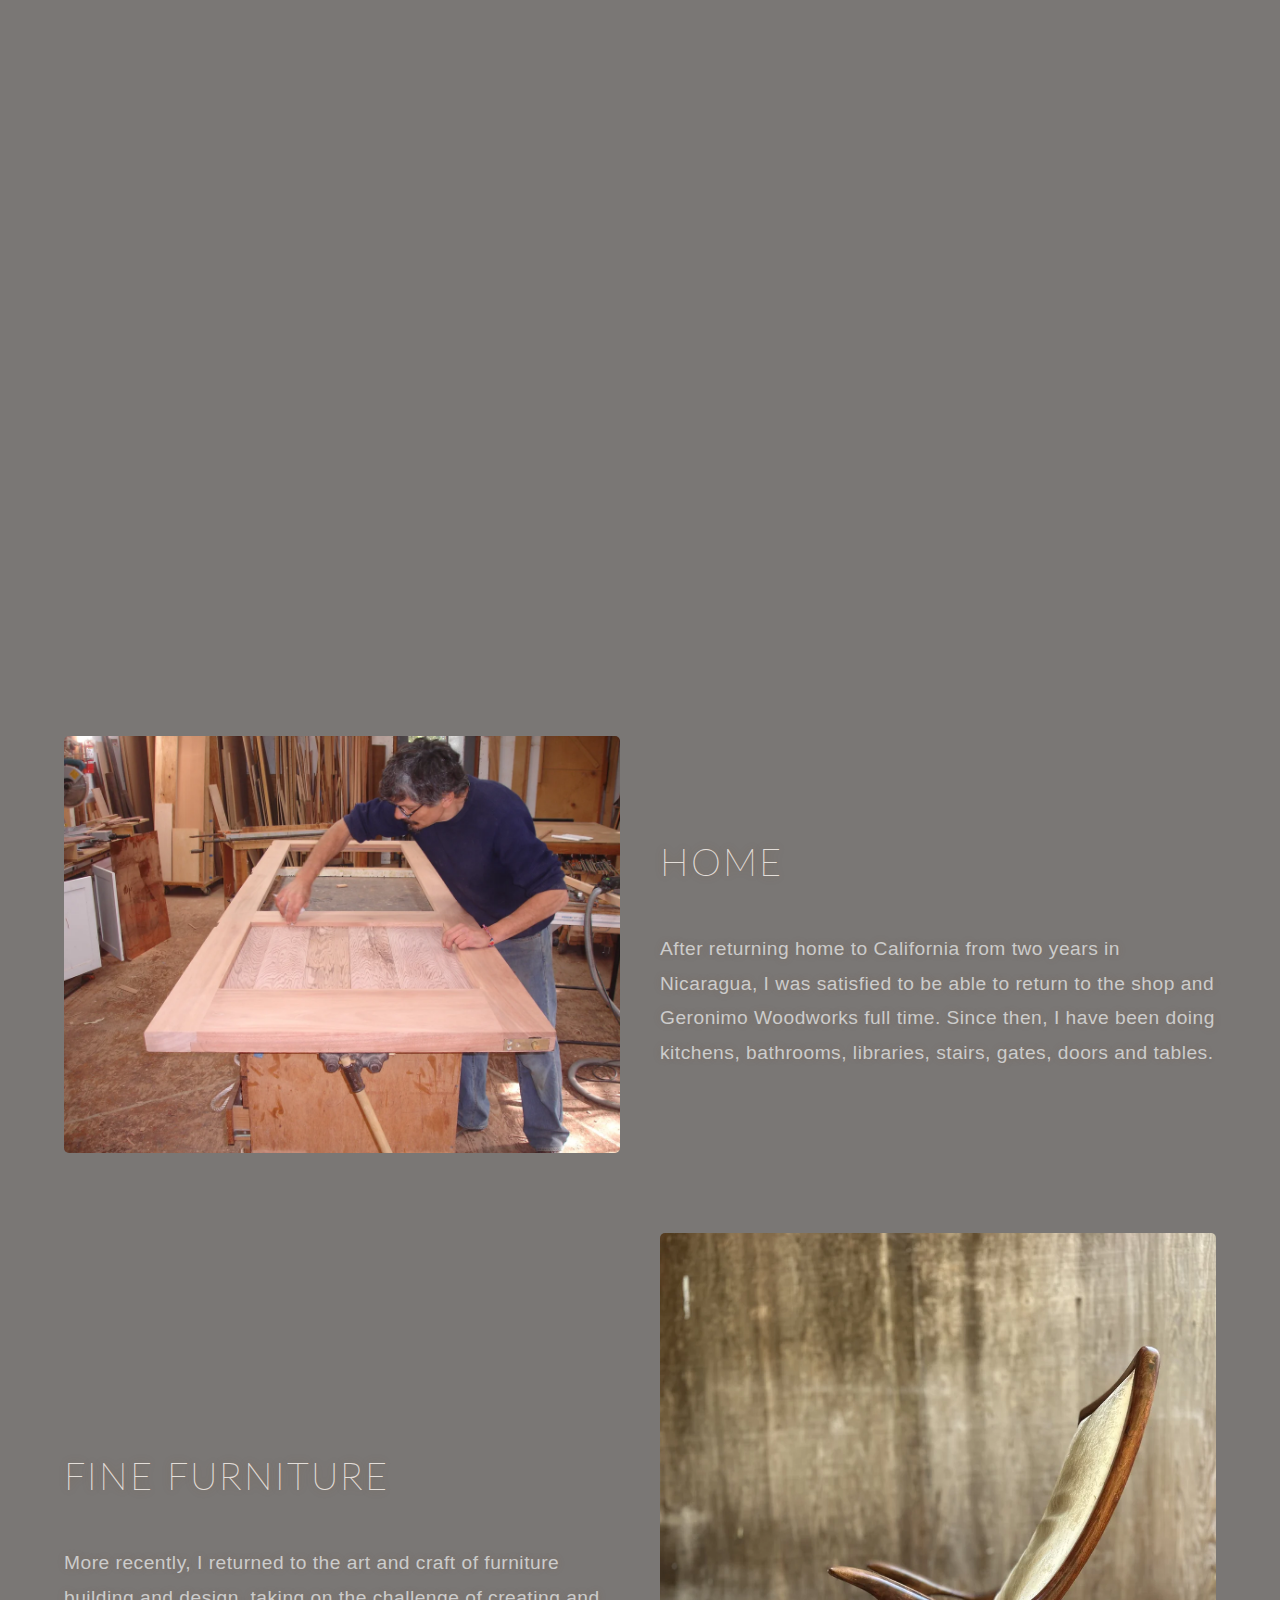
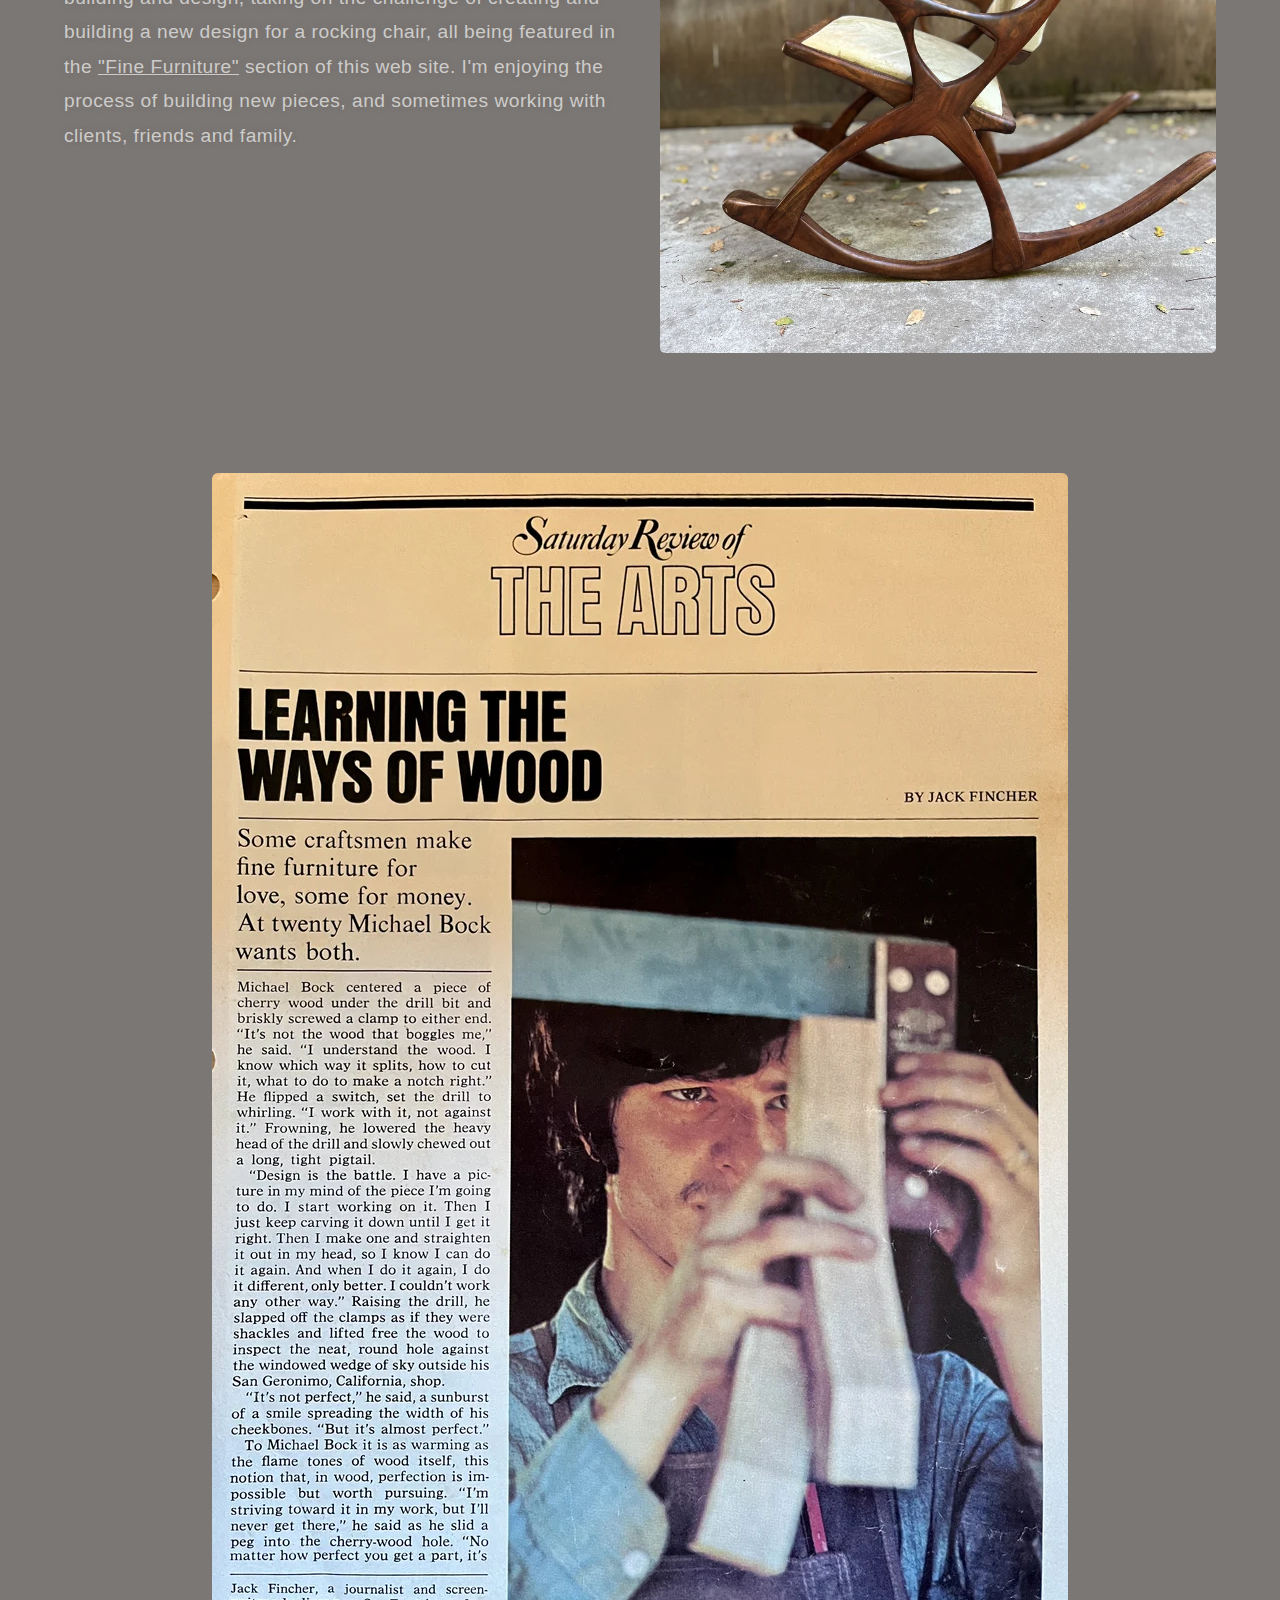
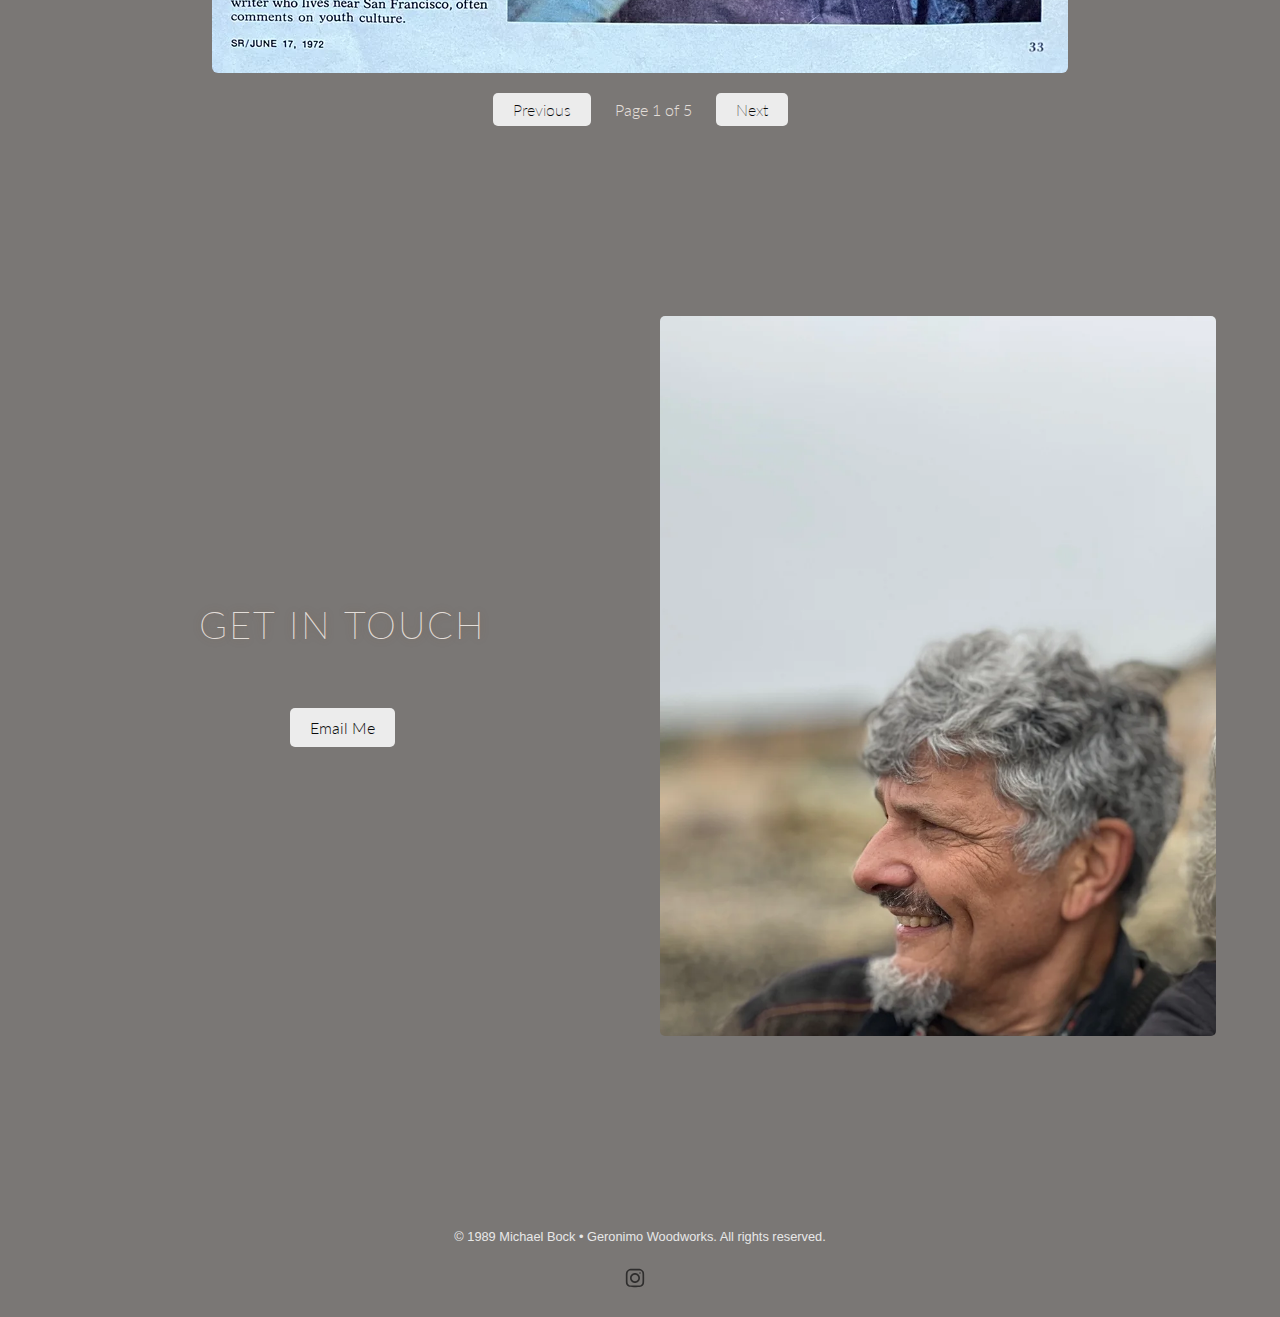
==== commit 270f4d84: "update" ====
--- a/about.html
+++ b/about.html
@@ -13,6 +13,7 @@
     <script src="js/main.js" defer></script>
     <link rel="icon" type="image/png" href="/images/michael-bock-logo1.png">
 </head>
+
 <body>
     <header>
         <h1>
@@ -117,7 +118,7 @@
                     </div>
                     <div class="text-content">
                         <h2>Art</h2>
-                        <p>In 1970 my senior year of high school, we were given a month off to work in the community. It was the opportunity I was waiting for. I traveled up to Bolinas to met Art Espenet Carpenter and was transfixed by the shop and his work. Espenet was of the belief that if someone was motivated enough they would learn what they needed as they went along. Upon hearing this, I set up a shop in my bedroom and began making furniture with whatever tools I could find.</p>
+                        <p>In 1970 my senior year of high school, we were given a month off to work in the community. It was the opportunity I was waiting for. I traveled up to Bolinas to meet Art Espenet Carpenter and was transfixed by the shop and his work. Espenet was of the belief that if someone was motivated enough they would learn what they needed as they went along. Upon hearing this, I set up a shop in my bedroom and began making furniture with whatever tools I could find.</p>
                     </div>
                 </div>
             </section>
@@ -416,7 +417,7 @@
                     </div>
                     <div class="text-content">
                         <h2>Fine Furniture</h2>
-                        <p>More recently, I returned to the art and craft of furniture building and design, taking on the challenge of creating and building a new design for a rocking chair, all being featured in the <span><a target="_blank" href="fine_furniture.html">&quot;Fine Furniture&quot;</a></span> section of this web site. I&apos;m enjoying the process of building new pieces, and sometimes working with clients, friends and family.</p>
+                        <p>More recently, I returned to the art and craft of furniture building and design, taking on the challenge of creating and building a new design for a rocking chair, all being featured in the <span><a target="_blank" href="furniture">&quot;Fine Furniture&quot;</a></span> section of this web site. I&apos;m enjoying the process of building new pieces, and sometimes working with clients, friends and family.</p>
                     </div>
                 </div>
             </section>
--- a/css/styles.css
+++ b/css/styles.css
@@ -269,7 +269,7 @@
 
 @media (max-width: 600px) {
     .gallery-item-wrapper {
-        aspect-ratio: 9 / 16;
+        aspect-ratio: 12 / 16;
     }
 }
 
--- a/css/about-styles.css
+++ b/css/about-styles.css
@@ -101,7 +101,7 @@
 
 @media (max-width: 500px) {
     .snap-section {
-        margin: 30px 0;
+        margin: 60px 0;
     }
 /*     .small-height {
         min-height: 90vh;
